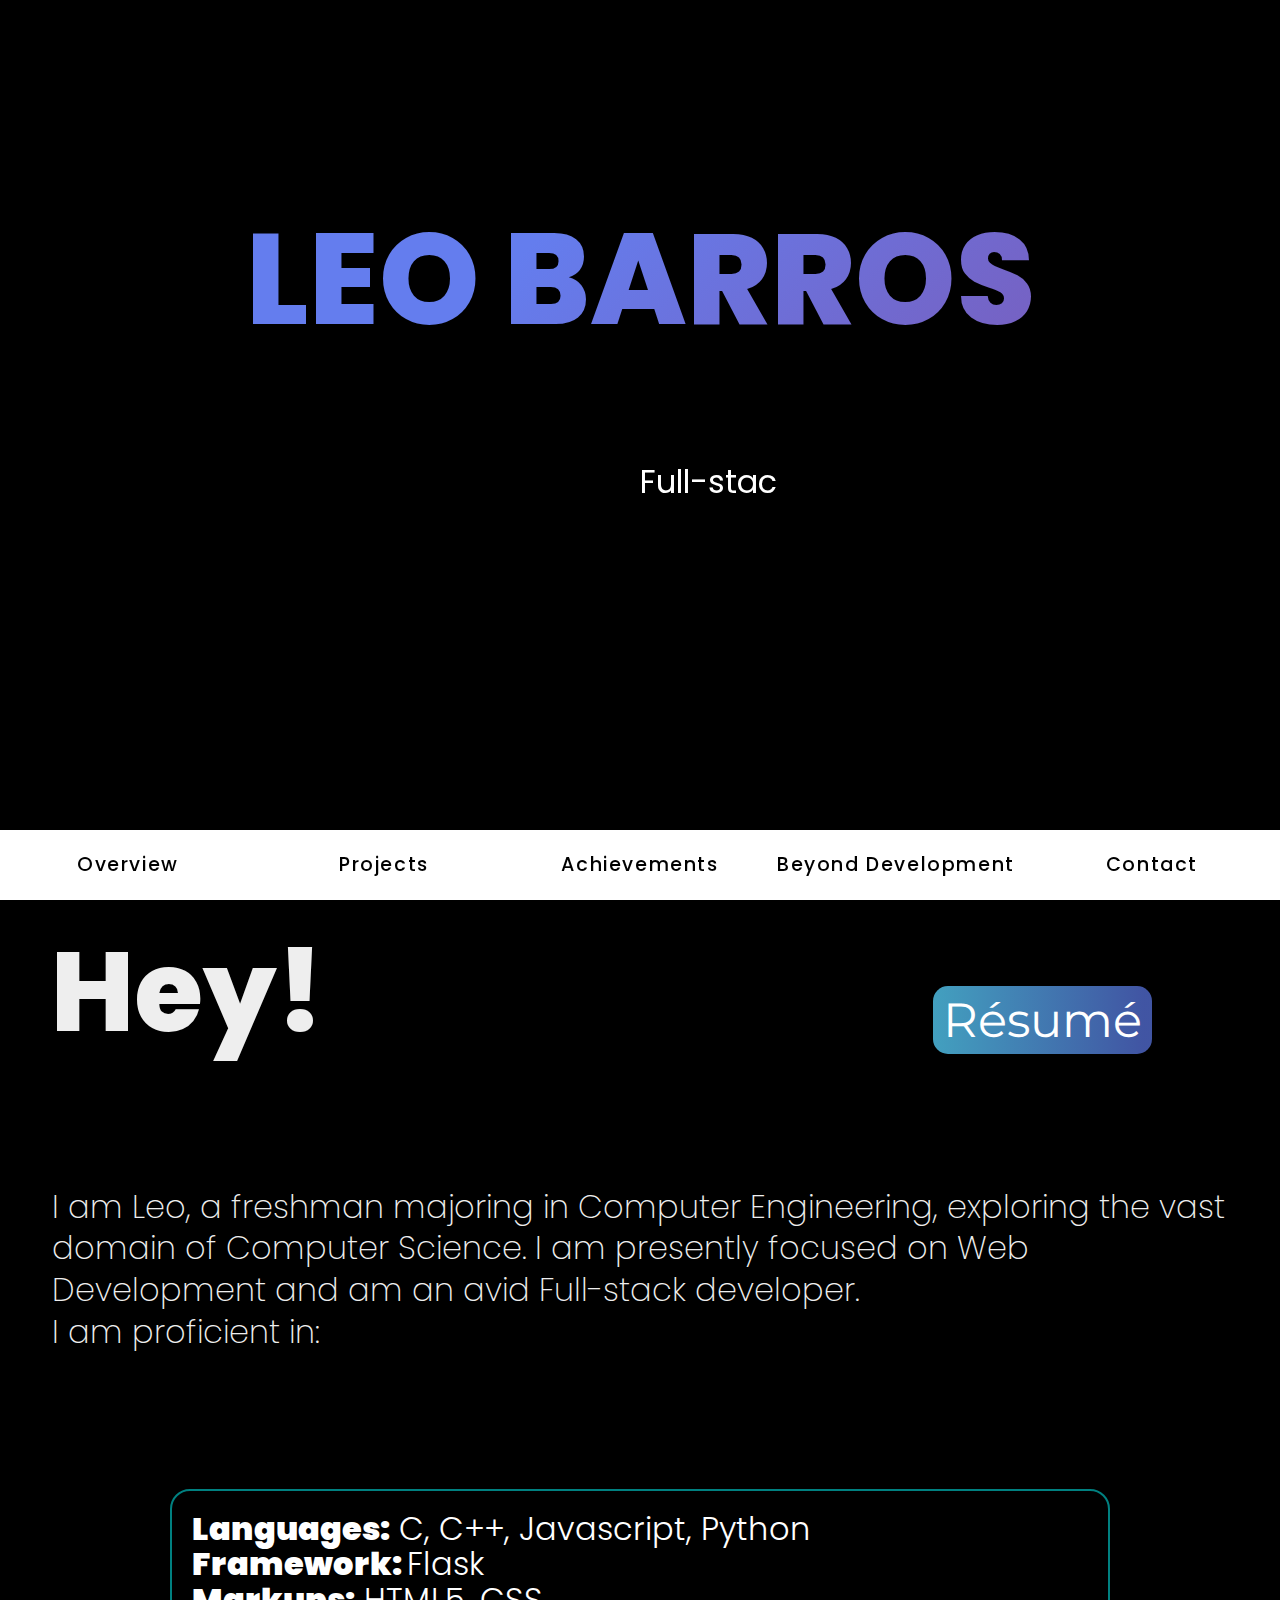
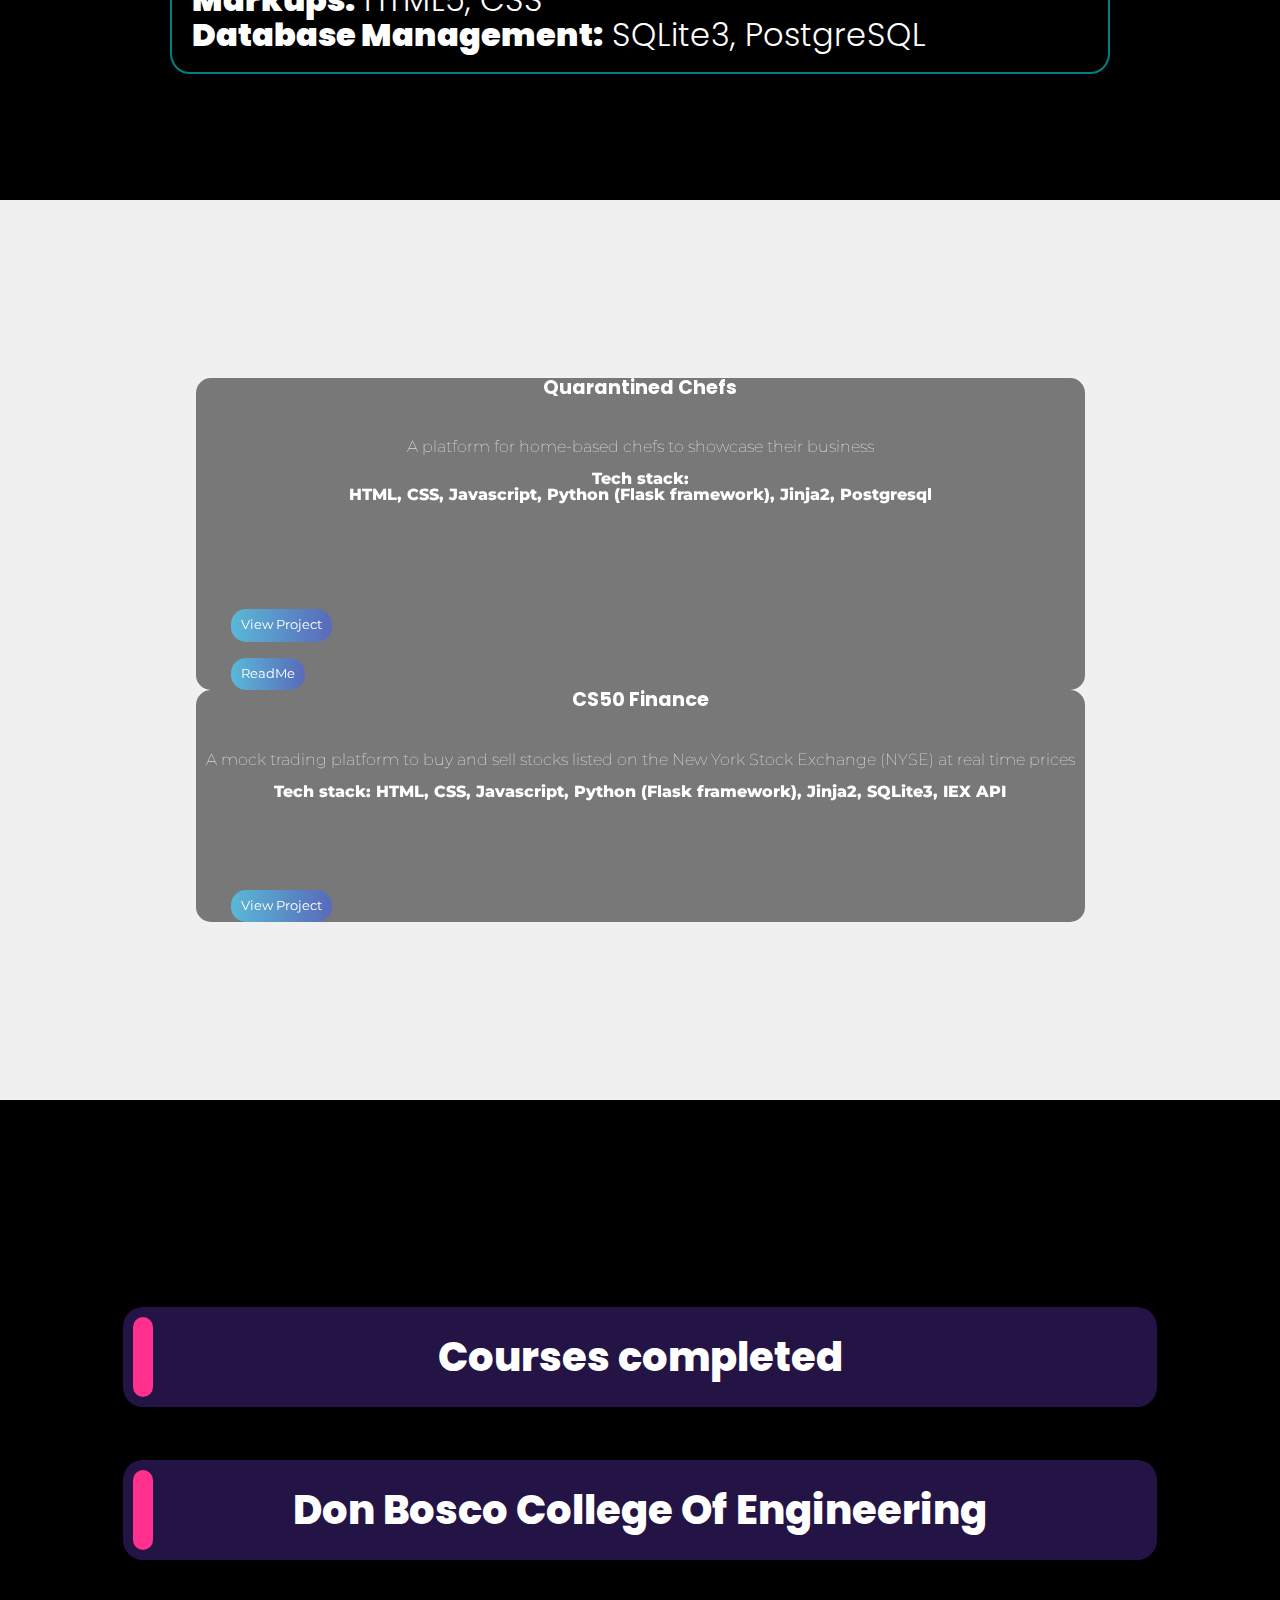
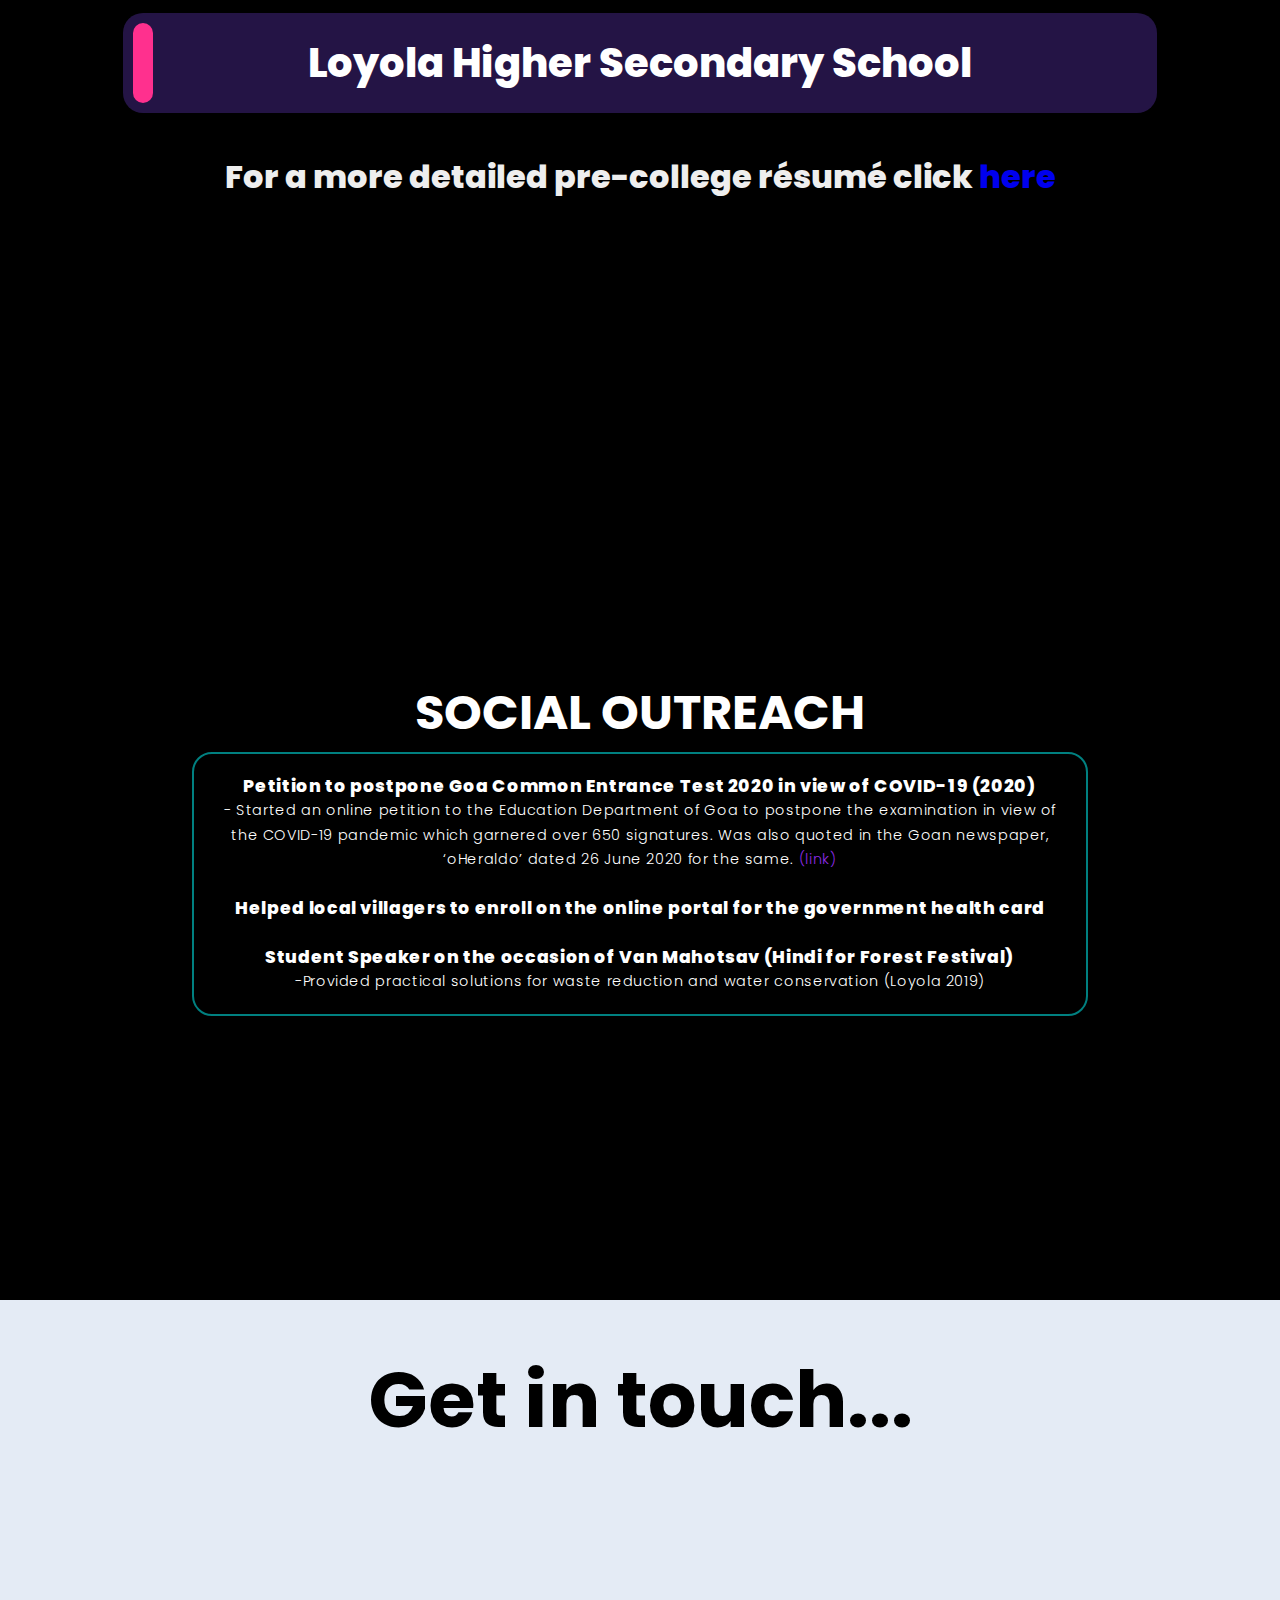
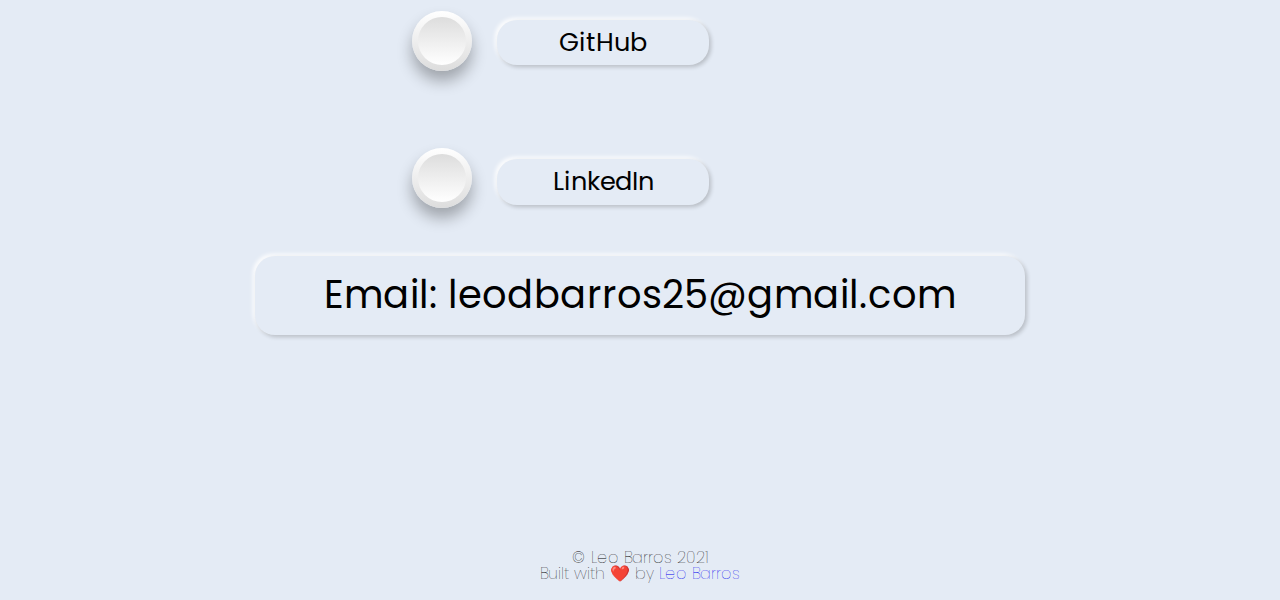
==== index.html @ 36255750 "added resume button" ====
<!DOCTYPE html>
<html lang="en">
<head>
    <meta charset="UTF-8">
    <meta name="viewport" content="width=device-width, initial-scale=1.0">
    <!-- Global site tag (gtag.js) - Google Analytics -->
    <script async src="https://www.googletagmanager.com/gtag/js?id=G-TZCJLKTMBP"></script>
    <script>
      window.dataLayer = window.dataLayer || [];
      function gtag(){dataLayer.push(arguments);}
      gtag('js', new Date());

      gtag('config', 'G-TZCJLKTMBP');
    </script>
    <link rel="stylesheet" href="https://cdnjs.cloudflare.com/ajax/libs/font-awesome/5.15.3/css/all.min.css" integrity="sha512-iBBXm8fW90+nuLcSKlbmrPcLa0OT92xO1BIsZ+ywDWZCvqsWgccV3gFoRBv0z+8dLJgyAHIhR35VZc2oM/gI1w==" crossorigin="anonymous">
    <script src="https://ajax.googleapis.com/ajax/libs/jquery/3.5.1/jquery.min.js"></script>
    <link rel="preconnect" href="https://fonts.gstatic.com">
    <link rel="stylesheet" href="style.css">
    <link rel="stylesheet" href="projects.css">
    <title>Home</title>
</head>
<body>
    <section class="et-hero-tabs s0">
        <div class="name-title">Leo Barros</div>
        <br><br>
        <h3><div class="word"></div></h3>
        <div class="et-hero-tabs-container">
          <a class="et-hero-tab" href="#tab-summary">Overview</a>
          <a class="et-hero-tab" href="#tab-projects">Projects</a>
          <a class="et-hero-tab" href="#tab-ach">Achievements</a>
          <a class="et-hero-tab" href="#tab-bd">Beyond Development</a>
          <a class="et-hero-tab" href="#tab-contact">Contact</a>
          <span class="et-hero-tab-slider"></span>
        </div>
      </section>
      
      <!-- Main -->
      <main class="et-main">
        <section class="et-slide s1" id="tab-summary">
          <div class="hey text-white">Hey!</div>
          <span><a href="https://drive.google.com/file/d/1uT3VMvU9pqtzR0Am8deNss71IKqfjar5/view?usp=sharing"><div class="resume-button">Résumé</div></a></span>
          <div class=" text-white intro"> I am Leo, a freshman majoring in Computer Engineering, exploring the vast domain of Computer
            Science. I am presently focused on Web Development and am an avid Full-stack developer.
            <br>I am proficient in:<br>
          </div>
          <div class="tech-stackm"><span style="font-weight: 900;">Languages:</span> C, C++, Javascript, Python<br><span style="font-weight: 900;">Framework: </span> Flask<br><span style="font-weight: 900;">Markups:</span> HTML5, CSS<br><span style="font-weight: 900;">Database Management:</span> SQLite3, PostgreSQL<br></div>
        
        </section>
        <section class="et-slide s2" id="tab-projects">
          <div class="popular-articles">
            <div class="mini-card-grid" style="align-content: center; justify-content: center;">
               <article class="mini-card module module-article article" id="mini-post-278746">
                 <div class="project qc">
                  <header class="mini-article-card-header">
                     <div class="mini-article-card-title">
                        <h2 class="">
                           <div class="article-card-header read-article">
                             <div class="project-title">Quarantined Chefs</div><br><br>
                           </div>
                        </h2>
                     </div>
                     <div class="project-text">
                      A platform for home-based chefs to showcase their business<br><br>
                      <div class="tech-stack"><div style="font-weight: 800;">Tech stack:</div> HTML, CSS, Javascript, Python (Flask framework), Jinja2, Postgresql</div>
                      </div>
                      <br><br><br><br><br><br>
                      <a href="https://quarantinedchefs.herokuapp.com/">
                      <div class="project-button">View Project</div>
                      </a>
                      <br>
                     <a href="https://github.com/leo-barros/Quarantined-Chefs/blob/main/README.md">
                      <div class="project-button">ReadMe</div>
                      </a>
                  </header>
                  </div>
               </article>
               <article class="mini-card module module-article article" id="mini-post-278746">
                <div class="project cs50f">
                 <header class="mini-article-card-header">
                    <div class="mini-article-card-title">
                       <h2 class="">
                          <div class="article-card-header read-article">
                            <div class="project-title">CS50 Finance</div><br><br>
                          </div>
                       </h2>
                    </div>
                    <div class="project-text">
                     A mock trading platform to buy and sell stocks listed on the New York Stock Exchange (NYSE) at real time prices <br><br>
                     <div class="tech-stack">Tech stack: HTML, CSS, Javascript, Python (Flask framework), Jinja2, SQLite3, IEX API</div>
                     </div>
                     <br><br><br><br><br>
                     <a href="https://github.com/leo-barros/CS50-Finance">
                     <div class="project-button">View Project</div>
                     </a>
                 </header>
                 </div>
              </article>
              </div>
         </div>
         
          <!--
            <div class="project-container">
            <div class="project"><div class="project-title">Quarantined Chefs</div><br><br><br>
            <div class="project-text">
            A platform for home-based chefs to showcase their business<br><br>
            <div class="tech-stack">Tech stack: HTML, CSS, Javascript, Python (Flask framework), Jinja2, Postgresql</div>
            </div>
            <br><br><br>
            <a href="https://quarantinedchefs.herokuapp.com/">
            <div class="project-button">View Project</div>
            </a>
            </div>
          </div>
          -->
            
        </section>
        <section class="et-slide s3" id="tab-ach">
          <div id="background-img"></div>
    <div id="container">
      <div id="list-1" class="list">
        <div class="icon"></div>
        <div class="title">Courses completed</div><ul type="disc">
          <li>CS50x 2020 by Harvard University</li>
          <li>Masterclass by Neil deGrasse Tyson on 'Scientific thinking and communication' </li>
          <li>Training Program on Internet of Things and Robotics organized by Bolt IoT (2016) </li>
          <li>Workshop on ‘Android App and Game development for School Students’ by Inventrom Robotics (2015)</li>
          <li>Workshop on Robotics for Young Engineers conducted by Inventrom Robotics (2013)</li>
        </ul>
      </div>
      <br><br><br>
      <div id="list-1" class="list">
        <div class="icon"></div>
        <div class="title">Don Bosco College Of Engineering</div><ul type="disc">
          <li>Elected chairperson of First Year SEEDS Council</li>
          <li>Project (Quarantined Chefs) selected as finalist for Idea Competition</li>
        </ul>
      </div>
      <br><br><br>
      <div id="list-1" class="list">
        <div class="icon"></div>
        <div class="title">Loyola Higher Secondary School</div><ul>
         <li> First place in INSPIRUS 2019, a tech competition organized by Department of Computer Engineering,
         Don Bosco College of Engineering, Goa</li>
         <li>First place for an informative presentation on occassion of Van Mahotsav (Forest Festival) 2019</li>
          <li>First place in the debate competition at Octavia 2018 , an all-Goa inter higher-secondary event</li>
          <li>Second place in the School Band competition at Octavia 2018 (drummer)</li>
            <li>First place at INSPIRIT 2018, a State level Junior Management Event</li>
        </ul>
      </div>
      <br><br><br>
    <div class="text-white">For a more detailed pre-college résumé click <a href="https://drive.google.com/file/d/1jhX1eWK6g7_xDMEvj0a0IuNKgXtA-gV7/view?usp=sharing">here</a></div>
    </div>
        </section>
        <section class="et-slide" id="tab-bd">
          <!--
          <h1 class="h1" style="position:absolute; top: 1px;">INTERESTS</h1>
          <span class="text-white" style="position:relative; top: 2%; font-size: 2.5em; font-weight: 900; z-index: 2;"><marquee scrollamount="20" scrolldelay="1">Quantum physics &#8226; Quantum Computing &#8226; Applications of Machine Learning &#8226; Rocket Science &#8226; Space robotics </marquee></span>
          <br><br>
          -->
          <h1 class="h1">SOCIAL OUTREACH</h1>
          <div class="outreach">
            <h2 class="h2">Petition to postpone Goa Common Entrance Test 2020 in view of COVID-19 (2020)</h2>
          - Started an online petition to the Education Department of Goa to postpone the examination in view
            of the COVID-19 pandemic which garnered over 650 signatures. Was also quoted in the Goan
            newspaper, ‘oHeraldo’ dated 26 June 2020 for the same. <a href="https://www.heraldgoa.in/Goa/Postpone-GCET-candidates-appeal-to-DTE/162288" style="color:blueviolet">(link)</a>
            <br><br><h2 class="h2">Helped local villagers to enroll on the online portal for the government health card</h2>
            <br><h2 class="h2">Student Speaker on the occasion of Van Mahotsav (Hindi for Forest Festival)</h2>
            -Provided practical solutions for waste reduction and water conservation (Loyola 2019)
             </pre></div>
        </section>
        <section class="et-slide s4" id="tab-contact">
          <div class="h1 getintouch">Get in touch...</div>
          <!--
          <div class="contact-card git">
            <div class="text-black social-profiles"> 
              GitHub
            </div>
            </div>
            -->
          <div class="social">
            <div class="git">
              <div class="text-black social-profiles"> 
               GitHub
              </div>
            </div>
            <a href="https://github.com/leo-barros"><i class="fab fa-github" aria-hidden="true"></i></a>
            <div class="lnkd">
              <div class="text-black social-profiles"> 
               LinkedIn
              </div>
            </div>
            <a href="https://www.linkedin.com/in/leodbarros/"><i class="fab fa-linkedin" aria-hidden="true"></i></a><br>
            </div>
         <br><br>
        <div class="contact-card">
         <div class="text-black email"> 
          Email: leodbarros25@gmail.com
         </div>
         </div>
        <footer style="align-items:center; position:absolute; bottom:2%;"><div class="text-black" style=" font-size: 1em;font-weight: 100;">&#169; Leo Barros 2021 <br> Built with ❤️ by <a href="https://www.linkedin.com/in/leodbarros/">Leo Barros</a></div> </footer>
        </section>
       
      </main>

</body>

<script>
  var words = ['Full-stack web developer','Tech enthusiast', 'Elocutionist', 'Photographer','Drummer'],
    part,
    i = 0,
    offset = 0,
    len = words.length,
    forwards = true,
    skip_count = 0,
    skip_delay = 5,
    speed = 100;
var wordflick = function () {
  setInterval(function () {
    if (forwards) {
      if (offset >= words[i].length) {
        ++skip_count;
        if (skip_count == skip_delay) {
          forwards = false;
          skip_count = 0;
        }
      }
    }
    else {
      if (offset == 0) {
        forwards = true;
        i++;
        offset = 0;
        if (i >= len) {
          i = 0;
        }
      }
    }
    part = words[i].substr(0, offset);
    if (skip_count == 0) {
      if (forwards) {
        offset++;
      }
      else {
        offset--;
      }
    }
    $('.word').text(part);
  },speed);
};

$(document).ready(function () {
  wordflick();
});
</script>
<script>
  $(document).ready(function(){
  $('.list').click(function(){
    $(this).find('ul').toggleClass('open');
  });
});
</script>
<script>
    class StickyNavigation {

constructor() {
    this.currentId = null;
    this.currentTab = null;
    this.tabContainerHeight = 70;
    let self = this;
    $('.et-hero-tab').click(function() { 
        self.onTabClick(event, $(this)); 
    });
    $(window).scroll(() => { this.onScroll(); });
    $(window).resize(() => { this.onResize(); });
}

onTabClick(event, element) {
    event.preventDefault();
    let scrollTop = $(element.attr('href')).offset().top - this.tabContainerHeight + 1;
    $('html, body').animate({ scrollTop: scrollTop }, 600);
}

onScroll() {
    this.checkTabContainerPosition();
this.findCurrentTabSelector();
}

onResize() {
    if(this.currentId) {
        this.setSliderCss();
    }
}

checkTabContainerPosition() {
    let offset = $('.et-hero-tabs').offset().top + $('.et-hero-tabs').height() - this.tabContainerHeight;
    if($(window).scrollTop() > offset) {
        $('.et-hero-tabs-container').addClass('et-hero-tabs-container--top');
    } 
    else {
        $('.et-hero-tabs-container').removeClass('et-hero-tabs-container--top');
    }
}

findCurrentTabSelector(element) {
    let newCurrentId;
    let newCurrentTab;
    let self = this;
    $('.et-hero-tab').each(function() {
        let id = $(this).attr('href');
        let offsetTop = $(id).offset().top - self.tabContainerHeight;
        let offsetBottom = $(id).offset().top + $(id).height() - self.tabContainerHeight;
        if($(window).scrollTop() > offsetTop && $(window).scrollTop() < offsetBottom) {
            newCurrentId = id;
            newCurrentTab = $(this);
        }
    });
    if(this.currentId != newCurrentId || this.currentId === null) {
        this.currentId = newCurrentId;
        this.currentTab = newCurrentTab;
        this.setSliderCss();
    }
}

setSliderCss() {
    let width = 0;
    let left = 0;
    if(this.currentTab) {
        width = this.currentTab.css('width');
        left = this.currentTab.offset().left;
    }
    $('.et-hero-tab-slider').css('width', width);
    $('.et-hero-tab-slider').css('left', left);
}

}

new StickyNavigation();

</script>
</html>
---- style.css ----
@import url('https://fonts.googleapis.com/css2?family=Abel&display=swap');
@import url('https://fonts.googleapis.com/css?family=Montserrat:300,700&display=swap');
@import url('https://fonts.googleapis.com/css2?family=Poppins:wght@300&display=swap');
html, body, div, span, applet, object, iframe,
h1, h2, h3, h4, h5, h6, p, blockquote, pre,
a, abbr, acronym, address, big, cite, code,
del, dfn, em, img, ins, kbd, q, s, samp,
small, strike, strong, sub, sup, tt, var,
b, u, i, center,
dl, dt, dd, ol, ul, li,
fieldset, form, label, legend,
table, caption, tbody, tfoot, thead, tr, th, td,
article, aside, canvas, details, embed, 
figure, figcaption, footer, header, hgroup, 
menu, nav, output, ruby, section, summary,
time, mark, audio, video {
	margin: 0;
	padding: 0;
	border: 0;
	font-size: 100%;
	font: inherit;
	vertical-align: baseline;
}
/* HTML5 display-role reset for older browsers */
article, aside, details, figcaption, figure, 
footer, header, hgroup, menu, nav, section {
	display: block;
}
body {
	line-height: 1;
}
blockquote, q {
	quotes: none;
}
blockquote:before, blockquote:after,
q:before, q:after {
	content: '';
	content: none;
}
table {
	border-collapse: collapse;
	border-spacing: 0;
}

body {
    
    font-family: 'Poppins', sans-serif;
  }
  
  a {
    text-decoration: none;
  }
  
  .et-hero-tabs,
  .et-slide {
    display: flex;
    flex-direction: column;
    justify-content: center;
    align-items: center;
    height: 100vh;
    position: relative;
    background: black;
    text-align: center;
    padding: 0 2em;
  }
  /*
  .et-hero-tabs h1,
  .et-slide h1 {
      color: white;
    font-size: 2rem;
    margin: 0;
    letter-spacing: 1rem;
  }
  */
  .et-hero-tabs h3,
  .et-slide h3 {
    font-family: 'Poppins', sans-serif;
      color: white;
    font-size: 1rem;
    opacity: 1;
  }
  
  .et-hero-tabs-container {
    display: flex;
    flex-direction: row;
    position: absolute;
    bottom: 0;
    width: 100%;
    height: 70px;
    box-shadow: 0 0 20px rgba(0, 0, 0, 0.1);
    background: #fff;
    z-index: 10;
  }
  .et-hero-tabs-container--top {
    position: fixed;
    top: 0;
  }
  
  .et-hero-tab {
    display: flex;
    justify-content: center;
    align-items: center;
    flex: 1;
    color: #000;
    letter-spacing: 0.1rem;
    transition: all 0.5s ease;
    font-size: 1.2rem;
    font-weight: 500;
  }
  .et-hero-tab:hover {
    color: white;
    background: rgba(102, 177, 241, 0.8);
    transition: all 0.5s ease;
  }
  
  .et-hero-tab-slider {
    position: absolute;
    bottom: 0;
    width: 0;
    height: 6px;
    background: #66B1F1;
    transition: left 0.3s ease;
  }
  @keyframes slidein {
    from {
      left:-50px
    }
  
    to {
      left: 4%;
    }
  }
  .project-title
{
  font-size: 1.5vw;
  font-weight: 700;
  color:white;
}

.sec-title
{
  font-family: 'Abel', sans-serif;
  font-weight: 500;
  color: rgb(14, 13, 13);
  font-size: 100px;
}
.project-container{
  overflow: scroll;
}
.project{
  height: 100%;
  border-radius: 15px;
  
  
}
 .qc{
  background: linear-gradient( rgba(0, 0, 0, 0.5), rgba(0, 0, 0, 0.5) ), url("images/bg1.jpeg");
  z-index: 0;
  backdrop-filter: blur(100px);
  background-size: cover;
  background-blend-mode: darken;
 }
.cs50f{
  background: linear-gradient( rgba(0, 0, 0, 0.5), rgba(0, 0, 0, 0.5) ), url("images/cs50f.jpg");
  z-index: 0;
  backdrop-filter: blur(100px);
  background-size: cover;
  background-blend-mode: darken;
}

.project-text{
  padding: 10px;
  font-family: 'Montserrat', sans-serif;
  color: white;
  font-weight: 100;
  font-size: 1em;;

}
.project-button{
  position: relative;
  margin-left: 4%;
    opacity: 1;
  font-family: 'Montserrat';
  font-weight: 400;
  font-size: 0.8em;
  border-radius: 15px;
  background: linear-gradient(to right, rgba(83, 200, 239, 0.8) 0%, rgba(81, 106, 204, 0.8) 96%);
  border-width: 2px;
  color:white;
  width: fit-content;
  padding:10px; 
  
}

.s2{
    background-color: rgb(240, 240, 240);

}
.name-title{
    /*text-shadow: 0px 2px 7px #000000;*/
    position: relative;
    bottom: 30%;
    font-family: 'Montserrat', sans-serif;
    font-size: 7em;
    color: #ffffff;
  }
.text-black{
    font-family: 'Poppins', sans-serif;
        color: black;
        font-size: 2em;
}
.text-white{
  font-family: 'Poppins', sans-serif;
  font-weight: 800;
      color: rgb(238, 238, 238);
      font-size: 2em;
}
.glass{
        display: flex;
        justify-content: center;
        align-items: center;
        height: 300px;
        width: 500px;
        margin: 0px auto;
        background-color: rgba(255, 255, 255, 0.2);
        backdrop-filter: blur(5px);
        border-radius: 1rem;
}
.s1{
    
    background-color: #000000;
}
.tech-stack{
  font-weight: 800;
}
.resume-button{
    position: absolute;
    top:9.5%;
    right: 10%;
    font-family: 'Montserrat';
    font-weight: 400;
    font-size: 3em;
    border-radius: 15px;
    background: linear-gradient(to right, rgba(83, 200, 239, 0.8) 0%, rgba(81, 106, 204, 0.8) 96%);
    border-width: 2px;
    color:white;
    width: fit-content;
    padding:10px; 
}

.name-title {
  font-family: 'Poppins', sans-serif;
  font-weight: 800;
  position: fixed;
  top: 24%;
  text-transform: uppercase;
  background-image: linear-gradient(315deg, #7f53ac 0%, #647dee 74%);
  -webkit-background-clip: text;
  -webkit-text-fill-color: transparent;
  font-size: 10vw;
  font-family: "Poppins", sans-serif;
}
/*collapsible*/
#background-img {
  width: 100%;
  height: 100%;
  background: url('https://tookapic.imgix.net/photos/2015/250/f/1/f1e2f2191955dfbcf9c1c091a5d1dfc4.jpg?w=770&q=90&s=406b5f8b6095101855bf87e8fabb35f2') no-repeat;
  background-size:cover;
  z-index: -1;
  opacity: 1;
  position: fixed;
  left: 0;
  top: 0;
}

#container { 
  width: 85%;
  padding: 40px;
  margin: auto;
  color: #fff;
  overflow:auto;
}

.title {
  font-family: 'Poppins', sans-serif;
  font-weight: 800;
  font-size: 2.5em;
  position: relative;
  top:10px
}

.list {
  width: 100%;
  background: #241445;
  padding: 20px;
  box-sizing: border-box;
  position: relative;
  font-size: 1em;
  font-weight: lighter;
  cursor: pointer;
  border-radius: 20px;
}

ul {
  transition: all ease 1s;
  max-height: 0px;
  overflow: hidden;
}

ul.open {
  max-height: 600px;
}

ul li:first-child {
  margin-top: 15px;
}

.list:not(:first-child) {
  margin-top: 5px;
}

.list li {
  padding: 10px;
}

.icon {
  position: absolute;
  width: 20px;
  left: 10px;
  top: 10px;
  bottom: 10px;
  background: #ff308e;
  border-radius: 25px;
}

ul {
  padding: 10px;
  
}
.outreach{
  letter-spacing: 0.05vw;
  line-height: 1.7em;
  border-radius: 20px;
  font-family: 'Poppins', sans-serif;
  color: white;
  border: 2px solid teal;
  padding: 20px;
  width: 70%;
  font-weight: 300;
  font-size: 0.9em;
  animation-duration: 2s;
  animation-name: slidein;
}
.h2{
  font-family: 'Poppins', sans-serif;
  letter-spacing: 0.05vw;
  font-weight: 800;
  font-size: 1.2em;
}
.h1{
  color: white;
  font: 700 48px/1.2 "Poppins", sans-serif;
	margin-bottom: 10px;
}
.intro{
  position: relative;
  bottom: 9%;
  text-align: start;
  font-weight: 200;
  padding: 20px;
  border: 2px;
  line-height: 1.3em;
  border-radius: 20px;
}
.hey{
  font-size: 7em; 
  font-weight: 800; 
  position: absolute; 
  top:4%; 
  left: 4%;
  animation-duration: 2s;
  animation-name: slidein;
}


.word{
  font-size: 2em; 
  justify-content: center; 
  align-content: center;
  position: fixed;
}
.tech-stackm{
  color:white;
  line-height: 1.1em;
  text-align: left;
  position: absolute;
  bottom: 14%;
  border-radius: 20px;
  border: 2px solid teal;
  padding: 20px;
  width: 70%;
  font-weight: 300;
  font-size: 2em;
}
.s4{
  background: #E4EBF5;

}
.contact-card{
  border-radius: 20px;
  width: 60%;
  padding: 20px;
  box-shadow: 2px 2px 4px 0 rgb(0 0 0 / 20%), -2px -2px 4px 0 rgb(255 255 255 / 97%);
}
.getintouch{
  font-size: 6vw;
  color: black;
  font-weight: 1200;
  justify-content: left;
  text-align: left;
  position: absolute;
  top:6%
}
.social{
  position: relative;
  right: 10%;

}
.social a{

position: relative;
width:60px;
height:60px;
display:block;
text-align:center;
border-radius: 50%;
padding: 6px;
box-sizing: border-box;
text-decoration:none;
box-shadow: 0 10px 15px rgba(0,0,0,0.3);
background: linear-gradient(0deg, #ddd, #fff);
transition: .5s;
}
.social a:hover {
  box-shadow: 0 2px 5px rgba(0,0,0,0.3);
  text-decoration:none;
}
.social a .fab {
  width: 100%;
  height:100%;
  display:block;
  background: linear-gradient(0deg, #fff, #ddd);
  border-radius: 50%;
  line-height: calc(60px - 12px);
  font-size:24px;
  color: #262626;
  transition: .5s;
}

.social:nth-child(1) a:hover .fab {
  color: #69036d;
}

.social :nth-child(2) a:hover .fab {
  color: #016897;
}

.social :nth-child(3) a:hover .fab {
  color:rgb(207, 56, 114)
}
.email{
  font-size: 3vw;
  width: auto;
}
.social-profiles{
  font-size: 2vw;
  border-radius: 20px;
  padding: 10px;
  box-shadow: 2px 2px 4px 0 rgb(0 0 0 / 20%), -2px -2px 4px 0 rgb(255 255 255 / 97%);
  width: 15vw;
}
.git{
  position: relative;
  left: 40%;
  top:21%;

}
.lnkd{
  position: relative;
  left: 40%;
  top:28%;
  display:inline;
  padding: 10px;
  width: fit-content;
}
/*Start of cards
* {
  box-sizing: border-box;
}
.mini-card-grid {
  padding: 3rem;
  display: flex;
}
.mini-card {
  position: relative;
  min-width: 300px;
  min-height: 350px;
  background: #17141d;
  box-shadow: -1rem 0 3rem #000;
  border-radius: 16px;
  transition: .2s;
}
.mini-card:not(:first-child) {
  margin-left: -130px;
}
.mini-card:hover {
  transform: translate(0,-1rem);
}
.mini-card:hover ~ .mini-card {
  transform: translateX(130px);
}
*/
 
  @media (max-width: 960px){
  
    body{
      
      width: 100%;
    }
    .et-hero-tabs h1,
    .et-slide h1 {
        font-size: 3rem;
      }
      .et-hero-tabs h3,
    .et-slide h3 {
        font-size: 0.7rem;
      }
    
      .et-hero-tab {
        font-size: 0.3rem;
       
      }
    .title{
      font-size: 1em;
    }
    .mini-card{
      height: 100%;
      width: 100%;
    }
    #container { 
      padding: 0;
      width: 100%;
      color: #fff;
    }
    .mini-card-grid{
      overflow-x: scroll;
    }
    li{
      width: 100%;
    }
    .text-white{
        font-size: 1.3rem;
    }
    .hey{
      position: absolute;
      font-size: 4rem;

    }
    .tech-stackm{
      padding: 10px;
      font-size: 1.2rem;
      width:fit-content;
      line-height: 1.2em;
      width: 90%;
    }
    .word{
      font-size: 2em; 
      
    }
    .intro{
      padding: 10px;
      font-size: 1.5rem;
    }
    .h1{
      font-size: 1rem;
    }
    .name-title{
      text-align: left;
      font-size: 6rem;
      padding: 40px;
    }
    .et-hero-tabs-container{
      max-width: 100vw;
      height: 8vh;
    }
    h3{
      padding: 0px;
      position: relative;
      top:10%
    }
    .outreach{
      width: 98%;
      overflow-y:scroll ;
    }
    .title {
      font-size: 1rem;
    }
    .project-title{
      font-size: 1rem;
    }
    .getintouch{
      font-size:12vw;
    }
    .lnkd{
      
    }
    .git{
      
    }
    .social-profiles{
      font-size: 5vw;
      width: 35vw;
    }
  
  }
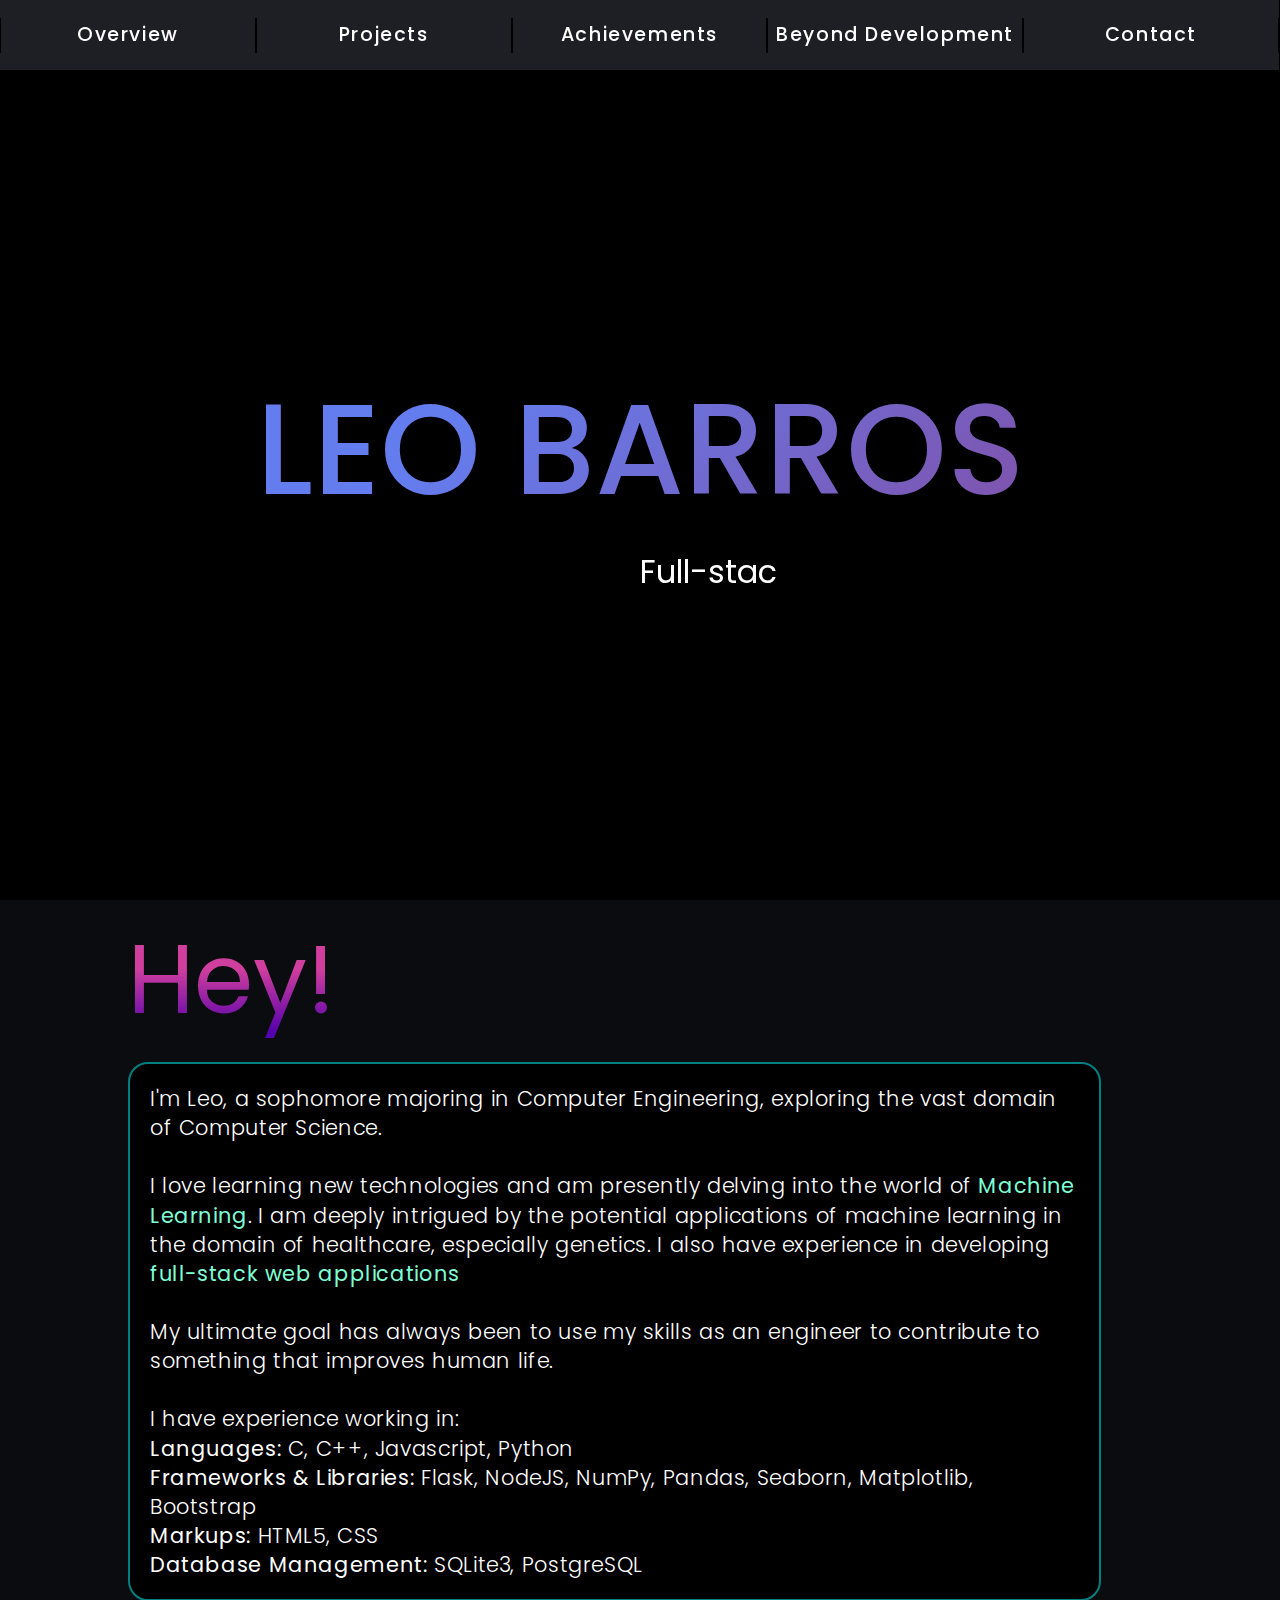
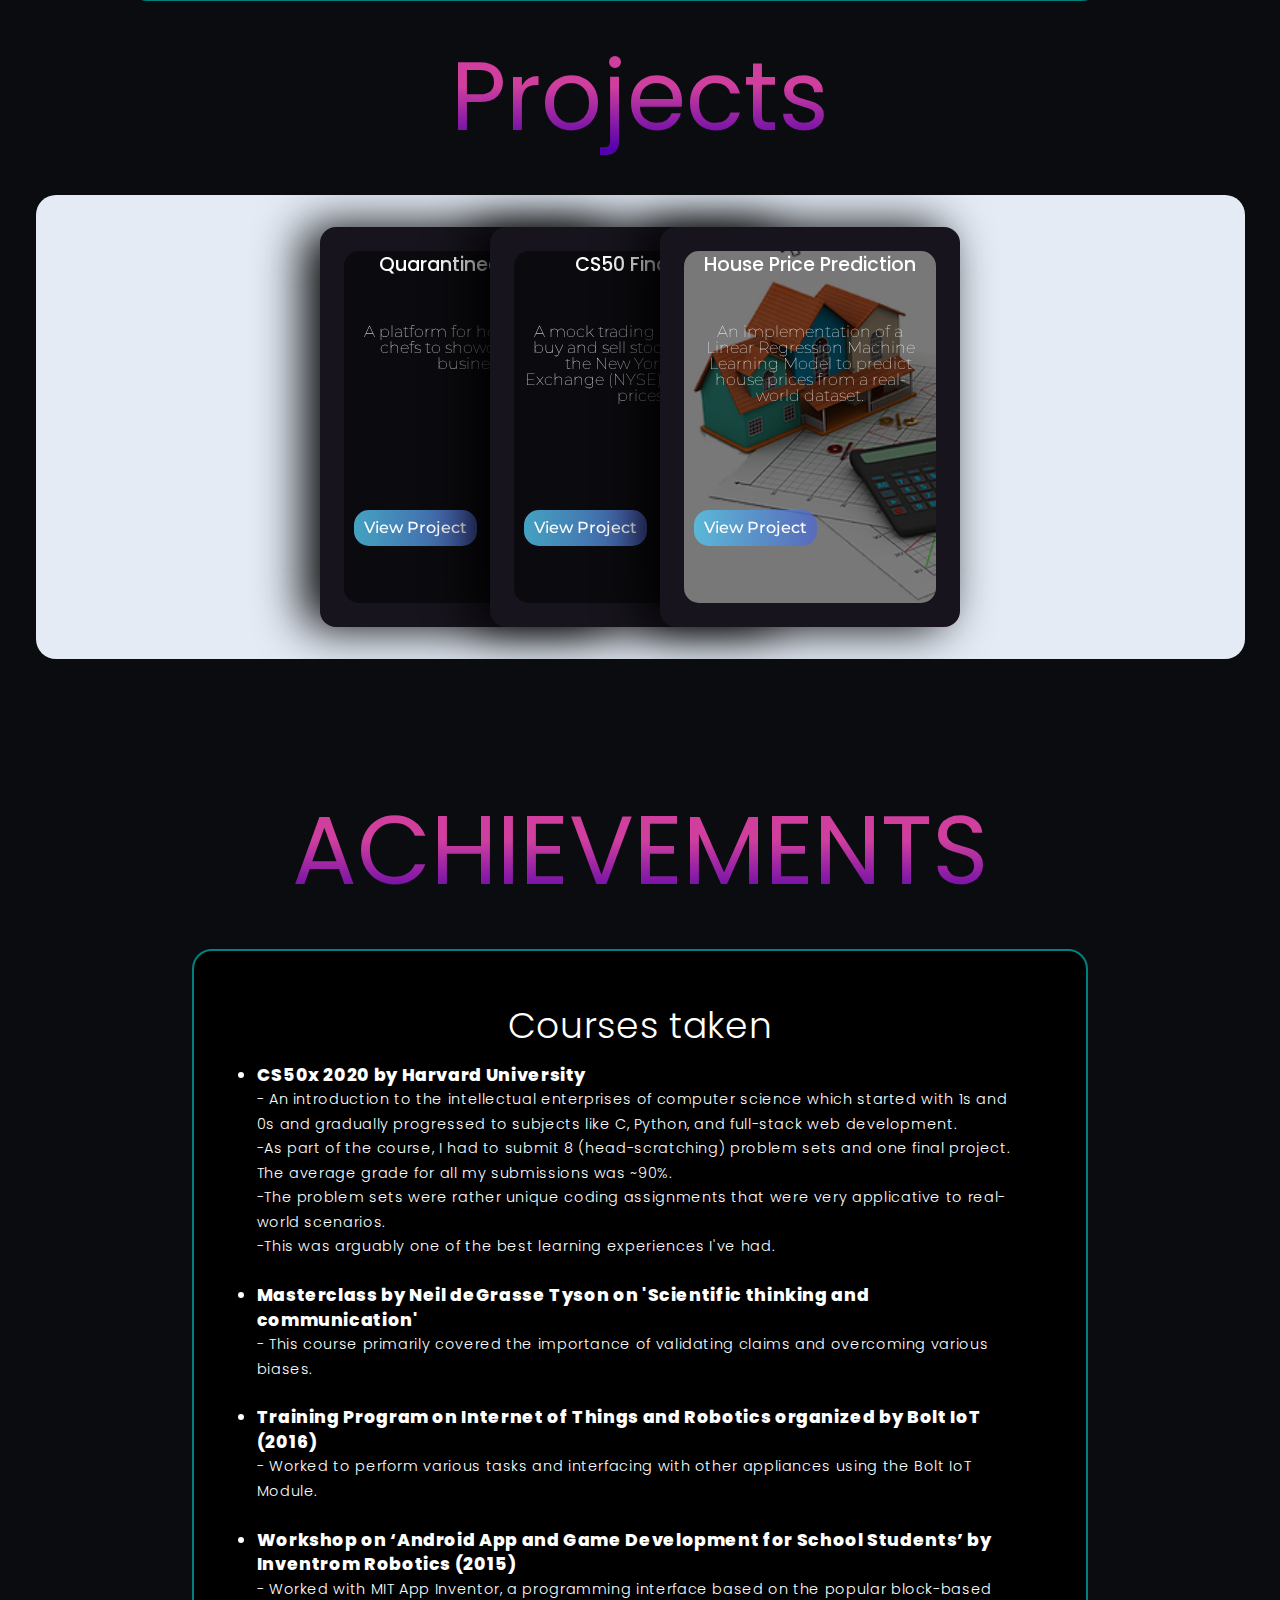
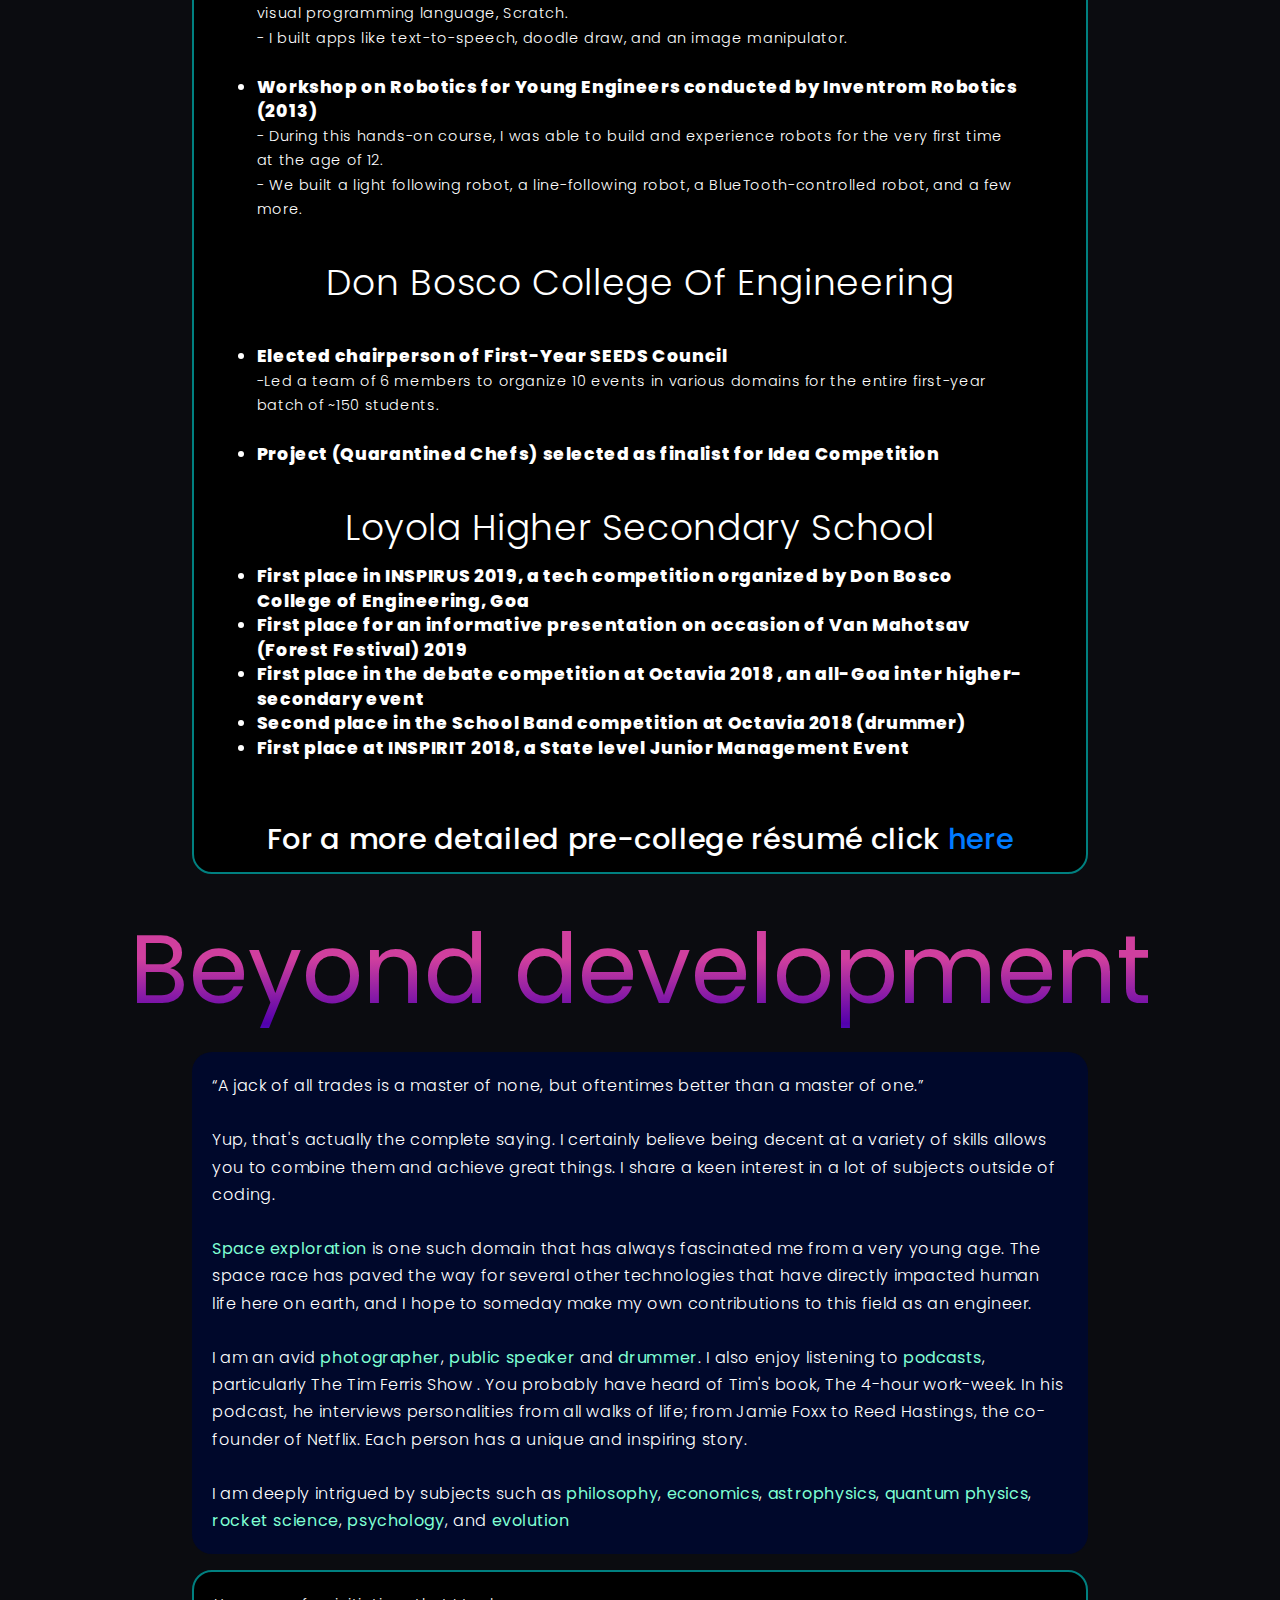
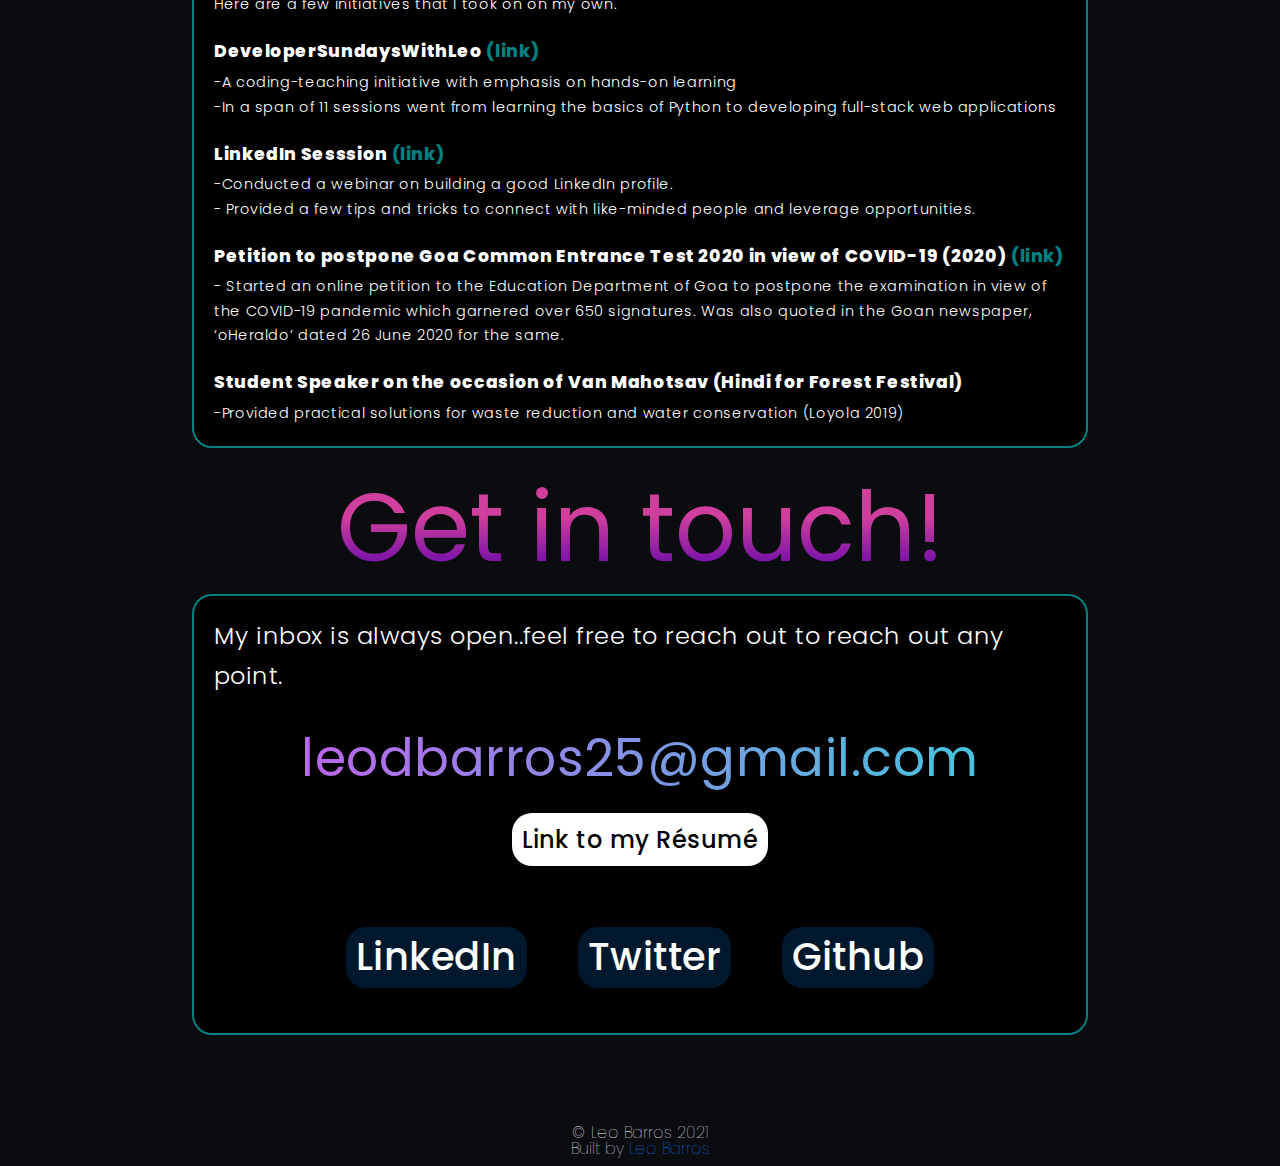
==== commit fdba0837: "Updates" ====
--- a/index.html
+++ b/index.html
@@ -13,7 +13,14 @@
       gtag('config', 'G-TZCJLKTMBP');
     </script>
     <link rel="stylesheet" href="https://cdnjs.cloudflare.com/ajax/libs/font-awesome/5.15.3/css/all.min.css" integrity="sha512-iBBXm8fW90+nuLcSKlbmrPcLa0OT92xO1BIsZ+ywDWZCvqsWgccV3gFoRBv0z+8dLJgyAHIhR35VZc2oM/gI1w==" crossorigin="anonymous">
+    <link rel="stylesheet" href="https://maxcdn.bootstrapcdn.com/bootstrap/4.0.0/css/bootstrap.min.css" integrity="sha384-Gn5384xqQ1aoWXA+058RXPxPg6fy4IWvTNh0E263XmFcJlSAwiGgFAW/dAiS6JXm" crossorigin="anonymous">
+    <script src="https://code.jquery.com/jquery-3.2.1.slim.min.js" integrity="sha384-KJ3o2DKtIkvYIK3UENzmM7KCkRr/rE9/Qpg6aAZGJwFDMVNA/GpGFF93hXpG5KkN" crossorigin="anonymous"></script>
+<script src="https://cdnjs.cloudflare.com/ajax/libs/popper.js/1.12.9/umd/popper.min.js" integrity="sha384-ApNbgh9B+Y1QKtv3Rn7W3mgPxhU9K/ScQsAP7hUibX39j7fakFPskvXusvfa0b4Q" crossorigin="anonymous"></script>
+<script src="https://maxcdn.bootstrapcdn.com/bootstrap/4.0.0/js/bootstrap.min.js" integrity="sha384-JZR6Spejh4U02d8jOt6vLEHfe/JQGiRRSQQxSfFWpi1MquVdAyjUar5+76PVCmYl" crossorigin="anonymous"></script>
+
     <script src="https://ajax.googleapis.com/ajax/libs/jquery/3.5.1/jquery.min.js"></script>
+    <script src="typing.js"></script>
+    <script src="scroll.js"></script>
     <link rel="preconnect" href="https://fonts.gstatic.com">
     <link rel="stylesheet" href="style.css">
     <link rel="stylesheet" href="projects.css">
@@ -21,33 +28,42 @@
 </head>
 <body>
     <section class="et-hero-tabs s0">
+
         <div class="name-title">Leo Barros</div>
         <br><br>
         <h3><div class="word"></div></h3>
-        <div class="et-hero-tabs-container">
-          <a class="et-hero-tab" href="#tab-summary">Overview</a>
-          <a class="et-hero-tab" href="#tab-projects">Projects</a>
-          <a class="et-hero-tab" href="#tab-ach">Achievements</a>
-          <a class="et-hero-tab" href="#tab-bd">Beyond Development</a>
-          <a class="et-hero-tab" href="#tab-contact">Contact</a>
+        <div class="et-hero-tabs-container bottom-nav">
+          <a class="et-hero-tab" href="#summary">Overview</a>
+          <a class="et-hero-tab" href="#projects">Projects</a>
+          <a class="et-hero-tab" href="#achievements">Achievements</a>
+          <a class="et-hero-tab" href="#beyond-dev">Beyond Development</a>
+          <a class="et-hero-tab" href="#contact">Contact</a>
           <span class="et-hero-tab-slider"></span>
         </div>
       </section>
       
       <!-- Main -->
       <main class="et-main">
-        <section class="et-slide s1" id="tab-summary">
-          <div class="hey text-white">Hey!</div>
-          <span><a href="https://drive.google.com/file/d/1uT3VMvU9pqtzR0Am8deNss71IKqfjar5/view?usp=sharing"><div class="resume-button">Résumé</div></a></span>
-          <div class=" text-white intro"> I am Leo, a freshman majoring in Computer Engineering, exploring the vast domain of Computer
-            Science. I am presently focused on Web Development and am an avid Full-stack developer.
-            <br>I am proficient in:<br>
-          </div>
-          <div class="tech-stackm"><span style="font-weight: 900;">Languages:</span> C, C++, Javascript, Python<br><span style="font-weight: 900;">Framework: </span> Flask<br><span style="font-weight: 900;">Markups:</span> HTML5, CSS<br><span style="font-weight: 900;">Database Management:</span> SQLite3, PostgreSQL<br></div>
-        
-        </section>
-        <section class="et-slide s2" id="tab-projects">
+        <section class="et-slide s1" id="summary">
+          <div class="intro">
+           <br><br>
+          <div class="hey text-white">Hey!</div><br>
+          
+          <div class="tech-stackm">
+             I'm Leo, a sophomore majoring in Computer Engineering, exploring the vast domain of Computer
+              Science. <br><br>
+              I love learning new technologies and am presently delving into the world of <div class="gradient-text">Machine Learning</div>.
+              I am deeply intrigued by the potential applications of machine learning in the 
+              domain of healthcare, especially genetics. I also have experience in developing <div class="gradient-text">full-stack web applications</div><br><br>My ultimate goal has always been to use my skills as an engineer to contribute to something that 
+              improves human life.
+              <br><br>I have experience working in:<br>
+            <span style="font-weight: 400;">Languages:</span> C, C++, Javascript, Python<br><span style="font-weight: 400;">Frameworks & Libraries: </span> Flask, NodeJS, NumPy, Pandas, Seaborn, Matplotlib, Bootstrap<br><span style="font-weight: 400;">Markups:</span> HTML5, CSS<br><span style="font-weight: 400;">Database Management:</span> SQLite3, PostgreSQL<br>
+        </div>
+        </section>
+        <section class="et-slide s2" id="projects"><br><br><br>
+          <div class="hey">Projects</div><br><br>
           <div class="popular-articles">
+            
             <div class="mini-card-grid" style="align-content: center; justify-content: center;">
                <article class="mini-card module module-article article" id="mini-post-278746">
                  <div class="project qc">
@@ -61,15 +77,10 @@
                      </div>
                      <div class="project-text">
                       A platform for home-based chefs to showcase their business<br><br>
-                      <div class="tech-stack"><div style="font-weight: 800;">Tech stack:</div> HTML, CSS, Javascript, Python (Flask framework), Jinja2, Postgresql</div>
                       </div>
-                      <br><br><br><br><br><br>
-                      <a href="https://quarantinedchefs.herokuapp.com/">
+                      <br><br><br><br><br><br><br>
+                      <a href="qc.html"target="_blank" rel="noopener noreferrer">
                       <div class="project-button">View Project</div>
-                      </a>
-                      <br>
-                     <a href="https://github.com/leo-barros/Quarantined-Chefs/blob/main/README.md">
-                      <div class="project-button">ReadMe</div>
                       </a>
                   </header>
                   </div>
@@ -85,256 +96,155 @@
                        </h2>
                     </div>
                     <div class="project-text">
-                     A mock trading platform to buy and sell stocks listed on the New York Stock Exchange (NYSE) at real time prices <br><br>
-                     <div class="tech-stack">Tech stack: HTML, CSS, Javascript, Python (Flask framework), Jinja2, SQLite3, IEX API</div>
+                     A mock trading platform to buy and sell stocks listed on the New York Stock Exchange (NYSE) at real-time prices <br><br>
                      </div>
                      <br><br><br><br><br>
-                     <a href="https://github.com/leo-barros/CS50-Finance">
+                     <a href="CS50 Finance.html" target="_blank" rel="noopener noreferrer">
                      <div class="project-button">View Project</div>
                      </a>
                  </header>
                  </div>
               </article>
+              <article class="mini-card module module-article article" id="mini-post-278746">
+               
+                <div class="project housepr">
+                 <header class="mini-article-card-header">
+                    <div class="mini-article-card-title">
+                       <h2 class="">
+                          <div class="article-card-header read-article">
+                            <div class="project-title">House Price Prediction</div><br><br>
+                          </div>
+                       </h2>
+                    </div>
+                    <div class="project-text">
+                      An implementation of a Linear Regression Machine Learning Model to predict house prices from a real-world dataset.<br><br>
+                     </div>
+                     <br><br><br><br><br>
+                     <a href="housepricing.html" target="_blank" rel="noopener noreferrer">
+                     <div class="project-button">View Project</div>
+                     </a>
+                 </header>
+                 </div>
+              </article>
+              
               </div>
          </div>
-         
-          <!--
-            <div class="project-container">
-            <div class="project"><div class="project-title">Quarantined Chefs</div><br><br><br>
-            <div class="project-text">
-            A platform for home-based chefs to showcase their business<br><br>
-            <div class="tech-stack">Tech stack: HTML, CSS, Javascript, Python (Flask framework), Jinja2, Postgresql</div>
-            </div>
-            <br><br><br>
-            <a href="https://quarantinedchefs.herokuapp.com/">
-            <div class="project-button">View Project</div>
-            </a>
-            </div>
-          </div>
-          -->
-            
-        </section>
-        <section class="et-slide s3" id="tab-ach">
-          <div id="background-img"></div>
-    <div id="container">
-      <div id="list-1" class="list">
-        <div class="icon"></div>
-        <div class="title">Courses completed</div><ul type="disc">
+        </section>
+        <section class="et-slide s3" id="achievements">
+          <br>
+          <div class="hey">ACHIEVEMENTS</div><br><br>
+          <div class="outreach">
+    <ul type="disc">
+      <div class="title">Courses taken</div><br>
           <li>CS50x 2020 by Harvard University</li>
-          <li>Masterclass by Neil deGrasse Tyson on 'Scientific thinking and communication' </li>
-          <li>Training Program on Internet of Things and Robotics organized by Bolt IoT (2016) </li>
-          <li>Workshop on ‘Android App and Game development for School Students’ by Inventrom Robotics (2015)</li>
-          <li>Workshop on Robotics for Young Engineers conducted by Inventrom Robotics (2013)</li>
-        </ul>
-      </div>
-      <br><br><br>
-      <div id="list-1" class="list">
-        <div class="icon"></div>
-        <div class="title">Don Bosco College Of Engineering</div><ul type="disc">
-          <li>Elected chairperson of First Year SEEDS Council</li>
-          <li>Project (Quarantined Chefs) selected as finalist for Idea Competition</li>
-        </ul>
-      </div>
-      <br><br><br>
-      <div id="list-1" class="list">
-        <div class="icon"></div>
-        <div class="title">Loyola Higher Secondary School</div><ul>
-         <li> First place in INSPIRUS 2019, a tech competition organized by Department of Computer Engineering,
-         Don Bosco College of Engineering, Goa</li>
-         <li>First place for an informative presentation on occassion of Van Mahotsav (Forest Festival) 2019</li>
+          - An introduction to the intellectual enterprises of computer science which started with 1s and 0s and gradually progressed to subjects like C, Python, and full-stack web development.<br>
+          -As part of the course, I had to submit 8 (head-scratching) problem sets and one final project. The average grade for all my submissions was ~90%.<br>
+            -The problem sets were rather unique coding assignments that were very applicative to real-world scenarios. <br>
+          -This was arguably one of the best learning experiences I've had.<br>
+          <br><li>Masterclass by Neil deGrasse Tyson on 'Scientific thinking and communication' </li>
+          - This course primarily covered the importance of validating claims and overcoming various biases.<br>
+          <br><li>Training Program on Internet of Things and Robotics organized by Bolt IoT (2016) </li>
+          - Worked to perform various tasks and interfacing with other appliances using the Bolt IoT Module.<br>
+          <br><li>Workshop on ‘Android App and Game Development for School Students’ by Inventrom Robotics (2015)</li>
+          - Worked with MIT App Inventor, a programming interface based on the popular block-based visual programming language, Scratch.<br>
+          - I built apps like text-to-speech, doodle draw, and an image manipulator.<br>
+          <br><li>Workshop on Robotics for Young Engineers conducted by Inventrom Robotics (2013)</li>
+          - During this hands-on course, I was able to build and experience robots for the very first time at the age of 12.<br>
+          - We built a light following robot, a line-following robot, a BlueTooth-controlled robot, and a few more.<br>
+        
+      <br><br>
+        <div class="title">Don Bosco College Of Engineering</div><br>
+        <br><li>Elected chairperson of First-Year SEEDS Council</li>
+        -Led a team of 6 members to organize 10 events in various domains for the entire first-year batch of ~150 students.<br>
+        <br><li>Project (Quarantined Chefs) selected as finalist for Idea Competition</li>
+        
+      <br><br>
+        <div class="title">Loyola Higher Secondary School</div><br>
+         <li> First place in INSPIRUS 2019, a tech competition organized by Don Bosco College of Engineering, Goa</li>
+         <li>First place for an informative presentation on occasion of Van Mahotsav (Forest Festival) 2019</li>
           <li>First place in the debate competition at Octavia 2018 , an all-Goa inter higher-secondary event</li>
           <li>Second place in the School Band competition at Octavia 2018 (drummer)</li>
             <li>First place at INSPIRIT 2018, a State level Junior Management Event</li>
-        </ul>
+       </ul><br>
+      <div class="text-white">For a more detailed pre-college résumé click <a href="https://drive.google.com/file/d/1jhX1eWK6g7_xDMEvj0a0IuNKgXtA-gV7/view?usp=sharing" target="_blank" rel="noopener noreferrer">here</a></div>
+
       </div>
-      <br><br><br>
-    <div class="text-white">For a more detailed pre-college résumé click <a href="https://drive.google.com/file/d/1jhX1eWK6g7_xDMEvj0a0IuNKgXtA-gV7/view?usp=sharing">here</a></div>
+      <br>
+
     </div>
-        </section>
-        <section class="et-slide" id="tab-bd">
+    <br><br>
+        </section>
+        <section class="et-slide s4" id="beyond-dev">
           <!--
           <h1 class="h1" style="position:absolute; top: 1px;">INTERESTS</h1>
           <span class="text-white" style="position:relative; top: 2%; font-size: 2.5em; font-weight: 900; z-index: 2;"><marquee scrollamount="20" scrolldelay="1">Quantum physics &#8226; Quantum Computing &#8226; Applications of Machine Learning &#8226; Rocket Science &#8226; Space robotics </marquee></span>
           <br><br>
           -->
-          <h1 class="h1">SOCIAL OUTREACH</h1>
-          <div class="outreach">
-            <h2 class="h2">Petition to postpone Goa Common Entrance Test 2020 in view of COVID-19 (2020)</h2>
+          <div class="hey">Beyond development</div><br>
+          <div class="sub-box">
+            “A jack of all trades is a master of none, but oftentimes better than a master of one.”<br><br>
+            Yup, that's actually the complete saying. I certainly believe being decent at a variety of skills
+            allows you to combine them and achieve great things. 
+            I share a keen interest in a lot of subjects outside of coding.<br><br>
+            <div class="gradient-text">Space exploration</div> is one such domain that has always fascinated me from a very young age. 
+            The space race has paved the way for several other technologies that have directly impacted human life here on earth, and I hope 
+            to someday make my own contributions to this field as an engineer.
+            <br><br>
+            I am an avid <div class="gradient-text">photographer</div>, <div class="gradient-text">public speaker</div> and <div class="gradient-text">drummer</div>.
+            I also enjoy listening to <div class="gradient-text">podcasts</div>, particularly The Tim Ferris Show
+            . You probably have heard of Tim's book, The 4-hour work-week. 
+            In his podcast, he interviews personalities from all walks of life; from Jamie Foxx to 
+            Reed Hastings, the co-founder of Netflix. Each person has a unique and inspiring story.<br><br>
+            I am deeply intrigued by subjects such as <div class="gradient-text">philosophy</div>, <div class="gradient-text">economics</div>, <div class="gradient-text">astrophysics</div>, <div class="gradient-text">quantum physics</div>, 
+            <div class="gradient-text">rocket science</div>, <div class="gradient-text">psychology</div>, and <div class="gradient-text">evolution</div>
+              
+          </div><br>
+            <div class="outreach">
+
+            Here are a few initiatives that I took on on my own.<br><br>
+            <a href="https://leo-barros.github.io/dswl.html" target="_blank" rel="noopener noreferrer" style="color:white;"><h2 class="h2">DeveloperSundaysWithLeo  <a href="https://leo-barros.github.io/dswl.html" style="color:teal">(link)</a></h2></a>
+          -A coding-teaching initiative with emphasis on hands-on learning<br>
+          -In a span of 11 sessions went from learning the basics of Python to developing full-stack web applications<br><br>
+          <a href="https://leo-barros.github.io/dswl.html" target="_blank" rel="noopener noreferrer" style="color:white;"><h2 class="h2">LinkedIn Sesssion  <a href="https://leo-barros.github.io/dswl.html" style="color:teal">(link)</a></h2></a>
+          -Conducted a webinar on building a good LinkedIn profile.<br>
+          - Provided a few tips and tricks to connect with like-minded people and leverage opportunities.<br><br>
+         
+            <h2 class="h2">Petition to postpone Goa Common Entrance Test 2020 in view of COVID-19 (2020)  <a href="https://www.heraldgoa.in/Goa/Postpone-GCET-candidates-appeal-to-DTE/162288" target="_blank" rel="noopener noreferrer" style="color:teal">(link)</a></h2>
           - Started an online petition to the Education Department of Goa to postpone the examination in view
             of the COVID-19 pandemic which garnered over 650 signatures. Was also quoted in the Goan
-            newspaper, ‘oHeraldo’ dated 26 June 2020 for the same. <a href="https://www.heraldgoa.in/Goa/Postpone-GCET-candidates-appeal-to-DTE/162288" style="color:blueviolet">(link)</a>
-            <br><br><h2 class="h2">Helped local villagers to enroll on the online portal for the government health card</h2>
-            <br><h2 class="h2">Student Speaker on the occasion of Van Mahotsav (Hindi for Forest Festival)</h2>
+            newspaper, ‘oHeraldo’ dated 26 June 2020 for the same. 
+            <br><br><h2 class="h2">Student Speaker on the occasion of Van Mahotsav (Hindi for Forest Festival)</h2>
             -Provided practical solutions for waste reduction and water conservation (Loyola 2019)
              </pre></div>
-        </section>
-        <section class="et-slide s4" id="tab-contact">
-          <div class="h1 getintouch">Get in touch...</div>
-          <!--
-          <div class="contact-card git">
-            <div class="text-black social-profiles"> 
-              GitHub
             </div>
+        </section>
+        <section class="et-slide s5" id="contact">
+          <br><br>
+          <div class="hey">Get in touch!</div>
+          <div class="outreach social">
+            <div class="social-text">
+          My inbox is always open..feel free to reach out to reach out any point.<br>
+        </div>
+          
+            <h2 class="email"><br><a href = "mailto:leodbarros25@gmail.com">leodbarros25@gmail.com</a><br><br></h2>
+
+            <a href="https://drive.google.com/file/d/1uT3VMvU9pqtzR0Am8deNss71IKqfjar5/view?usp=sharing" target="_blank" rel="noopener noreferrer" class="social-button resume">Link to my Résumé</a>
+            <br><br>
+            <div class="social-links">
+              <a href="https://www.linkedin.com/in/leodbarros/" target="_blank" rel="noopener noreferrer" class="social-button"><i class="fab fa-linkedin" style="color:#0077b5 ;" aria-hidden="true"></i>LinkedIn</a><br>
+              <a href="https://twitter.com/theleobarros" target="_blank" rel="noopener noreferrer" class="social-button"><i class="fab fa-twitter"  style="color:#1DA1F2 ;"aria-hidden="true"></i>Twitter</a>
+              <a href="https://github.com/leo-barros" target="_blank" rel="noopener noreferrer" class="social-button"><i class="fab fa-github" aria-hidden="true"></i>Github</a>
+            
+            
             </div>
-            -->
-          <div class="social">
-            <div class="git">
-              <div class="text-black social-profiles"> 
-               GitHub
-              </div>
-            </div>
-            <a href="https://github.com/leo-barros"><i class="fab fa-github" aria-hidden="true"></i></a>
-            <div class="lnkd">
-              <div class="text-black social-profiles"> 
-               LinkedIn
-              </div>
-            </div>
-            <a href="https://www.linkedin.com/in/leodbarros/"><i class="fab fa-linkedin" aria-hidden="true"></i></a><br>
-            </div>
-         <br><br>
-        <div class="contact-card">
-         <div class="text-black email"> 
-          Email: leodbarros25@gmail.com
-         </div>
-         </div>
-        <footer style="align-items:center; position:absolute; bottom:2%;"><div class="text-black" style=" font-size: 1em;font-weight: 100;">&#169; Leo Barros 2021 <br> Built with ❤️ by <a href="https://www.linkedin.com/in/leodbarros/">Leo Barros</a></div> </footer>
+          </div>
+            
+         
+        
+         <footer style="text-align:center; width: 100%;"><div class="text-white" style=" font-size: 1em;font-weight: 100;">&#169; Leo Barros 2021 <br> Built by <a href="https://www.linkedin.com/in/leodbarros/">Leo Barros</a></div> </footer>
         </section>
        
       </main>
 
 </body>
-
-<script>
-  var words = ['Full-stack web developer','Tech enthusiast', 'Elocutionist', 'Photographer','Drummer'],
-    part,
-    i = 0,
-    offset = 0,
-    len = words.length,
-    forwards = true,
-    skip_count = 0,
-    skip_delay = 5,
-    speed = 100;
-var wordflick = function () {
-  setInterval(function () {
-    if (forwards) {
-      if (offset >= words[i].length) {
-        ++skip_count;
-        if (skip_count == skip_delay) {
-          forwards = false;
-          skip_count = 0;
-        }
-      }
-    }
-    else {
-      if (offset == 0) {
-        forwards = true;
-        i++;
-        offset = 0;
-        if (i >= len) {
-          i = 0;
-        }
-      }
-    }
-    part = words[i].substr(0, offset);
-    if (skip_count == 0) {
-      if (forwards) {
-        offset++;
-      }
-      else {
-        offset--;
-      }
-    }
-    $('.word').text(part);
-  },speed);
-};
-
-$(document).ready(function () {
-  wordflick();
-});
-</script>
-<script>
-  $(document).ready(function(){
-  $('.list').click(function(){
-    $(this).find('ul').toggleClass('open');
-  });
-});
-</script>
-<script>
-    class StickyNavigation {
-
-constructor() {
-    this.currentId = null;
-    this.currentTab = null;
-    this.tabContainerHeight = 70;
-    let self = this;
-    $('.et-hero-tab').click(function() { 
-        self.onTabClick(event, $(this)); 
-    });
-    $(window).scroll(() => { this.onScroll(); });
-    $(window).resize(() => { this.onResize(); });
-}
-
-onTabClick(event, element) {
-    event.preventDefault();
-    let scrollTop = $(element.attr('href')).offset().top - this.tabContainerHeight + 1;
-    $('html, body').animate({ scrollTop: scrollTop }, 600);
-}
-
-onScroll() {
-    this.checkTabContainerPosition();
-this.findCurrentTabSelector();
-}
-
-onResize() {
-    if(this.currentId) {
-        this.setSliderCss();
-    }
-}
-
-checkTabContainerPosition() {
-    let offset = $('.et-hero-tabs').offset().top + $('.et-hero-tabs').height() - this.tabContainerHeight;
-    if($(window).scrollTop() > offset) {
-        $('.et-hero-tabs-container').addClass('et-hero-tabs-container--top');
-    } 
-    else {
-        $('.et-hero-tabs-container').removeClass('et-hero-tabs-container--top');
-    }
-}
-
-findCurrentTabSelector(element) {
-    let newCurrentId;
-    let newCurrentTab;
-    let self = this;
-    $('.et-hero-tab').each(function() {
-        let id = $(this).attr('href');
-        let offsetTop = $(id).offset().top - self.tabContainerHeight;
-        let offsetBottom = $(id).offset().top + $(id).height() - self.tabContainerHeight;
-        if($(window).scrollTop() > offsetTop && $(window).scrollTop() < offsetBottom) {
-            newCurrentId = id;
-            newCurrentTab = $(this);
-        }
-    });
-    if(this.currentId != newCurrentId || this.currentId === null) {
-        this.currentId = newCurrentId;
-        this.currentTab = newCurrentTab;
-        this.setSliderCss();
-    }
-}
-
-setSliderCss() {
-    let width = 0;
-    let left = 0;
-    if(this.currentTab) {
-        width = this.currentTab.css('width');
-        left = this.currentTab.offset().left;
-    }
-    $('.et-hero-tab-slider').css('width', width);
-    $('.et-hero-tab-slider').css('left', left);
-}
-
-}
-
-new StickyNavigation();
-
-</script>
 </html>
--- a/style.css
+++ b/style.css
@@ -1,6 +1,6 @@
 @import url('https://fonts.googleapis.com/css2?family=Abel&display=swap');
-@import url('https://fonts.googleapis.com/css?family=Montserrat:300,700&display=swap');
-@import url('https://fonts.googleapis.com/css2?family=Poppins:wght@300&display=swap');
+@import url('https://fonts.googleapis.com/css?family=Montserrat:300,,500,700&display=swap');
+@import url('https://fonts.googleapis.com/css2?family=Poppins:wght@300;500;700&display=swap');
 html, body, div, span, applet, object, iframe,
 h1, h2, h3, h4, h5, h6, p, blockquote, pre,
 a, abbr, acronym, address, big, cite, code,
@@ -19,7 +19,6 @@
 	border: 0;
 	font-size: 100%;
 	font: inherit;
-	vertical-align: baseline;
 }
 /* HTML5 display-role reset for older browsers */
 article, aside, details, figcaption, figure, 
@@ -28,6 +27,7 @@
 }
 body {
 	line-height: 1;
+  width: 100vw;
 }
 blockquote, q {
 	quotes: none;
@@ -43,55 +43,80 @@
 }
 
 body {
-    
+    scroll-behavior: smooth;
     font-family: 'Poppins', sans-serif;
+    width: 100%;
   }
   
   a {
     text-decoration: none;
   }
-  
+  a::hover,a::before{
+    color: #69036d;
+    background-image: linear-gradient(315deg, #7f53ac 0%, #647dee 74%);
+
+  }
   .et-hero-tabs,
   .et-slide {
     display: flex;
     flex-direction: column;
     justify-content: center;
     align-items: center;
-    height: 100vh;
-    position: relative;
-    background: black;
+    height: auto;
+    position: sticky;
     text-align: center;
-    padding: 0 2em;
-  }
-  /*
-  .et-hero-tabs h1,
-  .et-slide h1 {
-      color: white;
-    font-size: 2rem;
-    margin: 0;
-    letter-spacing: 1rem;
-  }
-  */
+    padding: 0;
+  }
+
   .et-hero-tabs h3,
   .et-slide h3 {
-    font-family: 'Poppins', sans-serif;
-      color: white;
+    
+      color: rgb(255, 255, 255);
     font-size: 1rem;
     opacity: 1;
   }
-  
-  .et-hero-tabs-container {
+  .s0{
+    background-color: #000;
+    height:100vh;
+    position: relative;
+    display: flex;
+    justify-content: center;
+    align-content: center;
+    align-items: center;
+  }
+  nav{
+    z-index: 12;
+  }
+  hr{
+    display: none;
+    width: 100%;
+  }
+  .s5{
+    padding-bottom: 1vh;
+  }
+  footer{
+    padding-top: 10vh;
+  }
+  .et-hero-tabs-container{
+    left:0;
     display: flex;
     flex-direction: row;
-    position: absolute;
+    flex-wrap: wrap;
+    justify-content: space-evenly;
+    align-content: center;
+    position: fixed;
+    top: 0;
+    
+    height: 70px;
+    width: 99.9%;
+    background: #2f2f3ba2;
+    z-index: 10;
+  }
+  .bottom-nav{
+    position: fixed;
     bottom: 0;
-    width: 100%;
-    height: 70px;
-    box-shadow: 0 0 20px rgba(0, 0, 0, 0.1);
-    background: #fff;
-    z-index: 10;
-  }
-  .et-hero-tabs-container--top {
+  }
+  .top-nav {
     position: fixed;
     top: 0;
   }
@@ -100,17 +125,21 @@
     display: flex;
     justify-content: center;
     align-items: center;
+    width: 98%;
+    height: 50%;
     flex: 1;
-    color: #000;
+    color: rgb(255, 255, 255);
+    border-left: 0.5px solid rgb(0, 0, 0);
+    border-right: 0.5px solid rgb(0, 0, 0);
     letter-spacing: 0.1rem;
-    transition: all 0.5s ease;
+    transition: all 0.2s ease;
     font-size: 1.2rem;
     font-weight: 500;
   }
   .et-hero-tab:hover {
-    color: white;
-    background: rgba(102, 177, 241, 0.8);
-    transition: all 0.5s ease;
+    text-decoration: none;
+    color: rgb(0, 255, 255);
+    transition: 0.5s ease;
   }
   
   .et-hero-tab-slider {
@@ -121,6 +150,7 @@
     background: #66B1F1;
     transition: left 0.3s ease;
   }
+
   @keyframes slidein {
     from {
       left:-50px
@@ -133,7 +163,7 @@
   .project-title
 {
   font-size: 1.5vw;
-  font-weight: 700;
+  font-weight: 500;
   color:white;
 }
 
@@ -167,6 +197,13 @@
   background-size: cover;
   background-blend-mode: darken;
 }
+.housepr{
+  background: linear-gradient( rgba(0, 0, 0, 0.5), rgba(0, 0, 0, 0.5) ), url("images/housepr.jpg");
+  z-index: 0;
+  backdrop-filter: blur(100px);
+  background-size: cover;
+  background-blend-mode: darken;
+}
 
 .project-text{
   padding: 10px;
@@ -181,8 +218,8 @@
   margin-left: 4%;
     opacity: 1;
   font-family: 'Montserrat';
-  font-weight: 400;
-  font-size: 0.8em;
+  font-weight: 500;
+  font-size: 1em;
   border-radius: 15px;
   background: linear-gradient(to right, rgba(83, 200, 239, 0.8) 0%, rgba(81, 106, 204, 0.8) 96%);
   border-width: 2px;
@@ -192,49 +229,36 @@
   
 }
 
-.s2{
-    background-color: rgb(240, 240, 240);
-
-}
+.s1,.s2,.s3,.s4,.s5{
+ /* background: #E4EBF5;*/
+ background: #0b0c10;
+
+}
+
 .name-title{
     /*text-shadow: 0px 2px 7px #000000;*/
     position: relative;
-    bottom: 30%;
     font-family: 'Montserrat', sans-serif;
     font-size: 7em;
     color: #ffffff;
   }
-.text-black{
-    font-family: 'Poppins', sans-serif;
-        color: black;
-        font-size: 2em;
-}
+
 .text-white{
-  font-family: 'Poppins', sans-serif;
-  font-weight: 800;
-      color: rgb(238, 238, 238);
+  text-align: center;
+  font-family: 'Poppins', sans-serif;
+  font-weight: 500;
+      color: rgb(218, 218, 218);
       font-size: 2em;
 }
-.glass{
-        display: flex;
-        justify-content: center;
-        align-items: center;
-        height: 300px;
-        width: 500px;
-        margin: 0px auto;
-        background-color: rgba(255, 255, 255, 0.2);
-        backdrop-filter: blur(5px);
-        border-radius: 1rem;
-}
-.s1{
-    
-    background-color: #000000;
-}
+.contact-container{
+  background: rgb(11,12,16);
+  background: linear-gradient(180deg, rgba(11,12,16,1) 0%, rgba(64,44,106,0.9500175070028011) 50%, rgba(109,48,121,1) 100%);
+}
+
 .tech-stack{
-  font-weight: 800;
+  font-weight: 400;
 }
 .resume-button{
-    position: absolute;
     top:9.5%;
     right: 10%;
     font-family: 'Montserrat';
@@ -250,9 +274,8 @@
 
 .name-title {
   font-family: 'Poppins', sans-serif;
-  font-weight: 800;
+  font-weight: 500;
   position: fixed;
-  top: 24%;
   text-transform: uppercase;
   background-image: linear-gradient(315deg, #7f53ac 0%, #647dee 74%);
   -webkit-background-clip: text;
@@ -260,83 +283,31 @@
   font-size: 10vw;
   font-family: "Poppins", sans-serif;
 }
-/*collapsible*/
-#background-img {
-  width: 100%;
-  height: 100%;
-  background: url('https://tookapic.imgix.net/photos/2015/250/f/1/f1e2f2191955dfbcf9c1c091a5d1dfc4.jpg?w=770&q=90&s=406b5f8b6095101855bf87e8fabb35f2') no-repeat;
-  background-size:cover;
-  z-index: -1;
-  opacity: 1;
+.word{
   position: fixed;
-  left: 0;
-  top: 0;
-}
-
-#container { 
-  width: 85%;
-  padding: 40px;
-  margin: auto;
-  color: #fff;
-  overflow:auto;
+  font-size: 2em; 
+  margin-top:7% ;
 }
 
 .title {
   font-family: 'Poppins', sans-serif;
+  text-align: center;
+  font-weight: 300;
+  font-size: 2.5em;
+}
+
+ul{
+  padding: 5%;
+  
+}
+ul li{
+  font-weight: 500;
+  font-family: 'Poppins', sans-serif;
+  letter-spacing: 0.05vw;
   font-weight: 800;
-  font-size: 2.5em;
-  position: relative;
-  top:10px
-}
-
-.list {
-  width: 100%;
-  background: #241445;
-  padding: 20px;
-  box-sizing: border-box;
-  position: relative;
-  font-size: 1em;
-  font-weight: lighter;
-  cursor: pointer;
-  border-radius: 20px;
-}
-
-ul {
-  transition: all ease 1s;
-  max-height: 0px;
-  overflow: hidden;
-}
-
-ul.open {
-  max-height: 600px;
-}
-
-ul li:first-child {
-  margin-top: 15px;
-}
-
-.list:not(:first-child) {
-  margin-top: 5px;
-}
-
-.list li {
-  padding: 10px;
-}
-
-.icon {
-  position: absolute;
-  width: 20px;
-  left: 10px;
-  top: 10px;
-  bottom: 10px;
-  background: #ff308e;
-  border-radius: 25px;
-}
-
-ul {
-  padding: 10px;
-  
-}
+  font-size: 1.2em;
+}
+
 .outreach{
   letter-spacing: 0.05vw;
   line-height: 1.7em;
@@ -344,12 +315,14 @@
   font-family: 'Poppins', sans-serif;
   color: white;
   border: 2px solid teal;
+  background-color: black;
   padding: 20px;
   width: 70%;
   font-weight: 300;
   font-size: 0.9em;
   animation-duration: 2s;
   animation-name: slidein;
+  text-align: left;
 }
 .h2{
   font-family: 'Poppins', sans-serif;
@@ -358,13 +331,10 @@
   font-size: 1.2em;
 }
 .h1{
-  color: white;
+  color: rgb(0, 0, 0);
   font: 700 48px/1.2 "Poppins", sans-serif;
-	margin-bottom: 10px;
-}
-.intro{
-  position: relative;
-  bottom: 9%;
+}
+.intro-para{
   text-align: start;
   font-weight: 200;
   padding: 20px;
@@ -372,160 +342,121 @@
   line-height: 1.3em;
   border-radius: 20px;
 }
+.intro{
+  width: 80%;
+}
 .hey{
-  font-size: 7em; 
-  font-weight: 800; 
-  position: absolute; 
-  top:4%; 
-  left: 4%;
+  /* color: #66fcf1; */
+  font-size: 6em; 
+  font-weight: 400; 
+  text-align: left;
+  padding-bottom: 2vh;
   animation-duration: 2s;
   animation-name: slidein;
-}
-
-
-.word{
-  font-size: 2em; 
-  justify-content: center; 
-  align-content: center;
-  position: fixed;
-}
+  background: rgb(208,63,158);
+  background: linear-gradient(180deg, rgba(208,63,158,1) 32%, rgba(83,0,172,1) 89%, rgba(72,22,190,1) 100%);
+  -webkit-background-clip: text;
+  -webkit-text-fill-color: transparent;
+}
+
+
+
 .tech-stackm{
-  color:white;
-  line-height: 1.1em;
+  background-color: black;
+  color:rgb(255, 255, 255);
+  line-height: 1.4em;
+  letter-spacing: 0.03em;
   text-align: left;
-  position: absolute;
-  bottom: 14%;
   border-radius: 20px;
   border: 2px solid teal;
   padding: 20px;
+  width: 95%;
+  font-weight: 300;
+  font-size: 1.3em;
+}
+.s5 h2{
+
+  font-size: 4vw;
+
+}
+.sub-box{
+  letter-spacing: 0.05vw;
+  line-height: 1.7em;
+  border-radius: 20px;
+  font-family: 'Poppins', sans-serif;
+  color: white;
+  background-color: rgb(0, 8, 43);
+  padding: 20px;
   width: 70%;
   font-weight: 300;
-  font-size: 2em;
-}
-.s4{
-  background: #E4EBF5;
-
-}
-.contact-card{
+  font-size: 1em;
+  text-align: left;
+
+}
+.gradient-text{
+  display: inline;
+  font-weight: 400;
+  color: aquamarine;
+  /* background: #36D1DC;  
+background: linear-gradient(to right, #ca59ec, #36D1DC); 
+-webkit-background-clip: text;
+-webkit-text-fill-color: transparent; */
+}
+.social{
+  font-size: 1.5em;
+  letter-spacing: 0.02em;
+  text-align: center;
+}
+.social-text{
+  text-align: left;
+}
+.social h2{
+  text-align: center;
+}
+.social-links{
+  display: flex;
+  width: 100%;
+  justify-content: center;
+  flex-direction: row;
+  flex-wrap: wrap;
+  flex: 1;
+}
+.social-button{
+  padding:10px;
+  font-weight: 500;
+  color: rgb(255, 255, 255);
+  background-color: #00182e;
+  font-size: 3vw;
   border-radius: 20px;
-  width: 60%;
-  padding: 20px;
-  box-shadow: 2px 2px 4px 0 rgb(0 0 0 / 20%), -2px -2px 4px 0 rgb(255 255 255 / 97%);
-}
-.getintouch{
-  font-size: 6vw;
-  color: black;
-  font-weight: 1200;
-  justify-content: left;
-  text-align: left;
-  position: absolute;
-  top:6%
-}
-.social{
-  position: relative;
-  right: 10%;
-
-}
-.social a{
-
-position: relative;
-width:60px;
-height:60px;
-display:block;
-text-align:center;
-border-radius: 50%;
-padding: 6px;
-box-sizing: border-box;
-text-decoration:none;
-box-shadow: 0 10px 15px rgba(0,0,0,0.3);
-background: linear-gradient(0deg, #ddd, #fff);
-transition: .5s;
-}
-.social a:hover {
-  box-shadow: 0 2px 5px rgba(0,0,0,0.3);
-  text-decoration:none;
-}
-.social a .fab {
-  width: 100%;
-  height:100%;
-  display:block;
-  background: linear-gradient(0deg, #fff, #ddd);
-  border-radius: 50%;
-  line-height: calc(60px - 12px);
-  font-size:24px;
-  color: #262626;
-  transition: .5s;
-}
-
-.social:nth-child(1) a:hover .fab {
-  color: #69036d;
-}
-
-.social :nth-child(2) a:hover .fab {
-  color: #016897;
-}
-
-.social :nth-child(3) a:hover .fab {
-  color:rgb(207, 56, 114)
+  margin: 2vw 2vw;
+}
+.social-links a{
+  text-decoration: none;
+}
+.social-button:hover{
+  background: #000000;
+  color: rgb(255, 255, 255);
+  transition: 0.5s;
 }
 .email{
-  font-size: 3vw;
-  width: auto;
-}
-.social-profiles{
-  font-size: 2vw;
-  border-radius: 20px;
-  padding: 10px;
-  box-shadow: 2px 2px 4px 0 rgb(0 0 0 / 20%), -2px -2px 4px 0 rgb(255 255 255 / 97%);
-  width: 15vw;
-}
-.git{
-  position: relative;
-  left: 40%;
-  top:21%;
-
-}
-.lnkd{
-  position: relative;
-  left: 40%;
-  top:28%;
-  display:inline;
-  padding: 10px;
-  width: fit-content;
-}
-/*Start of cards
-* {
-  box-sizing: border-box;
-}
-.mini-card-grid {
-  padding: 3rem;
-  display: flex;
-}
-.mini-card {
-  position: relative;
-  min-width: 300px;
-  min-height: 350px;
-  background: #17141d;
-  box-shadow: -1rem 0 3rem #000;
-  border-radius: 16px;
-  transition: .2s;
-}
-.mini-card:not(:first-child) {
-  margin-left: -130px;
-}
-.mini-card:hover {
-  transform: translate(0,-1rem);
-}
-.mini-card:hover ~ .mini-card {
-  transform: translateX(130px);
-}
-*/
- 
+  background: #36D1DC;  
+  font-weight: 400;
+background: linear-gradient(to right, #ca59ec, #36D1DC); 
+-webkit-background-clip: text;
+-webkit-text-fill-color: transparent; 
+}
+.resume{
+  text-align: center;
+  font-size: 1em;
+  width: 50%;
+  background: white;
+  color: #000;
+}
   @media (max-width: 960px){
   
     body{
       
-      width: 100%;
+      max-width: 100vw;
     }
     .et-hero-tabs h1,
     .et-slide h1 {
@@ -537,20 +468,10 @@
       }
     
       .et-hero-tab {
-        font-size: 0.3rem;
-       
+        font-size: 1rem;
       }
     .title{
-      font-size: 1em;
-    }
-    .mini-card{
-      height: 100%;
-      width: 100%;
-    }
-    #container { 
-      padding: 0;
-      width: 100%;
-      color: #fff;
+      font-size: 2.5vw;
     }
     .mini-card-grid{
       overflow-x: scroll;
@@ -562,64 +483,92 @@
         font-size: 1.3rem;
     }
     .hey{
-      position: absolute;
-      font-size: 4rem;
+      font-size: 13vw;
+      text-align: center;
 
     }
     .tech-stackm{
-      padding: 10px;
+      padding: 15px;
       font-size: 1.2rem;
-      width:fit-content;
-      line-height: 1.2em;
-      width: 90%;
+      width:100%;
+      line-height: 1.4em;
+    }
+    .tech-stack{
+      text-align: left;
+      font-weight: 500;
+      font-size: 4vw;
     }
     .word{
+      left: 20%;
       font-size: 2em; 
       
     }
     .intro{
-      padding: 10px;
-      font-size: 1.5rem;
+      margin: auto;
+      width: 95%;
+      letter-spacing: 00.1rem;
+      font-size: 1.2rem;
     }
     .h1{
       font-size: 1rem;
     }
     .name-title{
       text-align: left;
-      font-size: 6rem;
+      font-size: 5rem;
       padding: 40px;
     }
     .et-hero-tabs-container{
-      max-width: 100vw;
-      height: 8vh;
+      height: 6.7vh;
+      position:fixed;
+      flex-wrap: nowrap;
+      flex-direction: initial;
+      align-content: center;
+      justify-content: center;
+    }
+    .et-hero-tab{
+      font-size: 2.8vw;
+      letter-spacing: 0.02em;
+      margin: auto;
     }
     h3{
       padding: 0px;
       position: relative;
       top:10%
     }
-    .outreach{
-      width: 98%;
+    .outreach,.sub-box{
+      width: 95%;
       overflow-y:scroll ;
     }
+    .link{
+      font-size: 6vw;
+    }
     .title {
-      font-size: 1rem;
+      font-size: 1.5rem;
     }
     .project-title{
-      font-size: 1rem;
-    }
-    .getintouch{
-      font-size:12vw;
-    }
-    .lnkd{
-      
-    }
-    .git{
-      
-    }
-    .social-profiles{
+      font-size: 2rem;
+    }
+    
+    .resume-button{
+      top:6%;
+      font-size: 1.2em;
+    }
+    .social h2{
       font-size: 5vw;
-      width: 35vw;
-    }
-  
+      font-weight: 600;
+    }
+    .social-text{
+      font-size: 4vw;
+      line-height: 1.1em;
+      letter-spacing: 0.05em;
+    }
+    .social-button{
+      padding:6px;
+      font-size: 4vw;
+    }
+    .resume{
+      font-size: 5vw;
+      padding-left: 10px;
+
+    }
   }--- a/projects.css
+++ b/projects.css
@@ -0,0 +1,172 @@
+
+  
+  time {
+    color: #7a7a8c;
+  }
+  .popular-articles{
+    align-content: center;
+    justify-content: center;
+    background: #E4EBF5;
+    border-radius: 20px;
+}
+ 
+  
+  @media (max-width: 1085px) {
+    .header-card {
+      -webkit-writing-mode: vertical-rl;
+      -ms-writing-mode: tb-rl;
+      writing-mode: vertical-rl;
+      -webkit-transform: rotate(180deg);
+      transform: rotate(180deg);
+      -webkit-box-flex: 0;
+      -ms-flex: 0;
+      flex: 0;
+      width: 110px;
+      margin-right: 1rem;
+    }
+    .header-card br, .header-card a::after {
+      display: none;
+    }
+  }
+  .header-card-title {
+    font-size: 1.6rem;
+    margin: 0 0 0.5rem 0;
+  }
+  
+  .popular-articles {
+    -webkit-box-sizing: content-box;
+    box-sizing: content-box;
+    display: -webkit-box;
+    display: -ms-flexbox;
+    display: flex;
+    width: calc(100vw - 71px);
+    margin: 0 0 8rem 0;
+    padding: 2rem 0;
+    overflow-x: auto;
+    -webkit-overflow-scrolling: touch;
+  }
+
+  
+  @media (max-width: 1085px) {
+    .popular-articles {
+      width: 100%;
+      -ms-scroll-snap-points-x: repeat(250px);
+      scroll-snap-points-x: repeat(250px);
+      -ms-scroll-snap-type: mandatory;
+      scroll-snap-type: mandatory;
+    }
+    .popular-articles .mini-card {
+      scroll-snap-align: start;
+    }
+  }
+  @media (max-width: 1085px) {
+    .popular-articles {
+      padding: 0px;
+    }
+  }
+  .popular-header .edit-popular {
+    position: absolute;
+    top: 5px;
+    right: 5px;
+  }
+  
+  .mini-card-grid {
+    display: flex;
+  }
+  
+  .mini-card {
+    width: 300px;
+    min-height: 400px;
+    padding: 1.5rem;
+    border-radius: 16px;
+    background: #17141d;
+    -webkit-box-shadow: -1rem 0 3rem #000;
+    box-shadow: -1rem 0 3rem #000;
+    display: -webkit-box;
+    display: -ms-flexbox;
+    display: flex;
+    -webkit-box-orient: vertical;
+    -webkit-box-direction: normal;
+    -ms-flex-direction: column;
+    flex-direction: column;
+    -webkit-transition: 0.2s;
+    transition: 0.2s;
+    margin: 0;
+    z-index: 1;
+  }
+  .mini-card h2 {
+    font-size: 20px;
+    margin: 0.25rem 0 auto 0;
+  }
+  .mini-card:not(:first-child) {
+    margin-left: -130px;
+  }
+  .mini-card .tags a {
+    font-size: 0.5rem;
+  }
+  .mini-card:focus, .mini-card:hover {
+    -webkit-transform: translate(0, -1rem);
+    transform: translate(0, -1rem);
+  }
+  .mini-card:focus ~ .mini-card, .mini-card:hover ~ .mini-card {
+    -webkit-transform: translateX(130px);
+    transform: translateX(130px);
+  }
+  
+  @media (max-width: 1085px) {
+    .mini-card {
+      width: 420px;
+      align-content: left;
+    justify-content: left;
+    }
+    .mini-card:not(:first-child) {
+      margin-left: -30px;
+    }
+    .mini-card:hover {
+      -webkit-transform: translate(0, -1rem);
+      transform: translate(0, -1rem);
+    }
+    .mini-card:hover ~ .mini-card {
+      -webkit-transform: translateX(30px);
+      transform: translateX(30px);
+    }
+  }
+  @media (max-width: 735px) {
+    .mini-card-grid {
+      width: 100vw;
+      margin: 0;
+      padding-left: 120vw;
+    }
+    .mini-card {
+        min-width: 70vw;
+        height: 80vh;
+        padding: auto;
+        margin: 3vh 3vh 3vh 3vh;
+        box-shadow: -1rem 0 3rem #000;
+    }
+    .popular-articles{
+      top:0;
+      height: auto;
+      border-radius: 0;
+      overflow-y:visible;
+      padding-bottom: 0;
+      margin-bottom: 0;
+    box-sizing:border-box;
+    display: block;
+    -webkit-overflow-scrolling: touch;
+    }
+    .popular-articles .mini-card {
+      scroll-snap-align:initial;
+    }
+    .mini-card:focus, .mini-card:hover,.mini-card::after {
+      -webkit-transform: translate(0, -1rem);
+      transform: translate(0, -1rem);
+    }
+  }
+
+
+
+  .mini-card .tags a {
+    font-size: 0.5rem;
+  }
+  
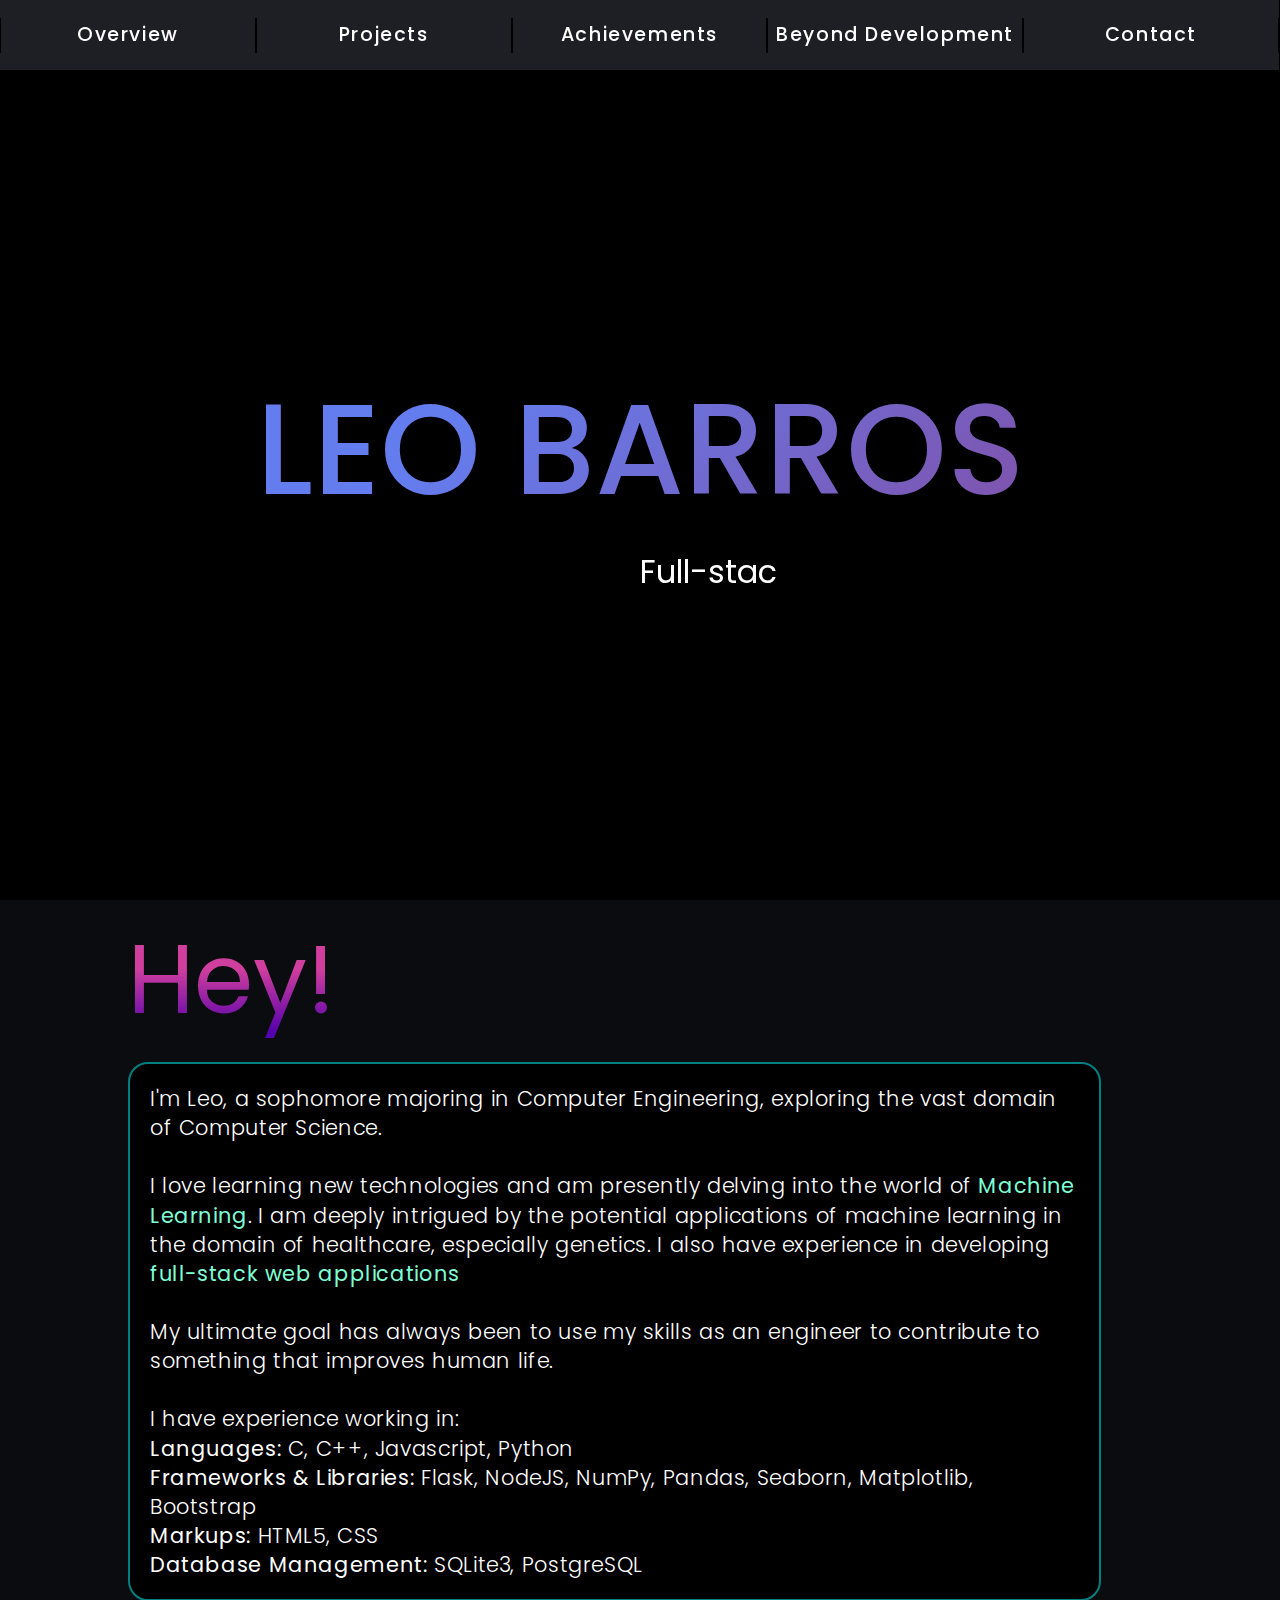
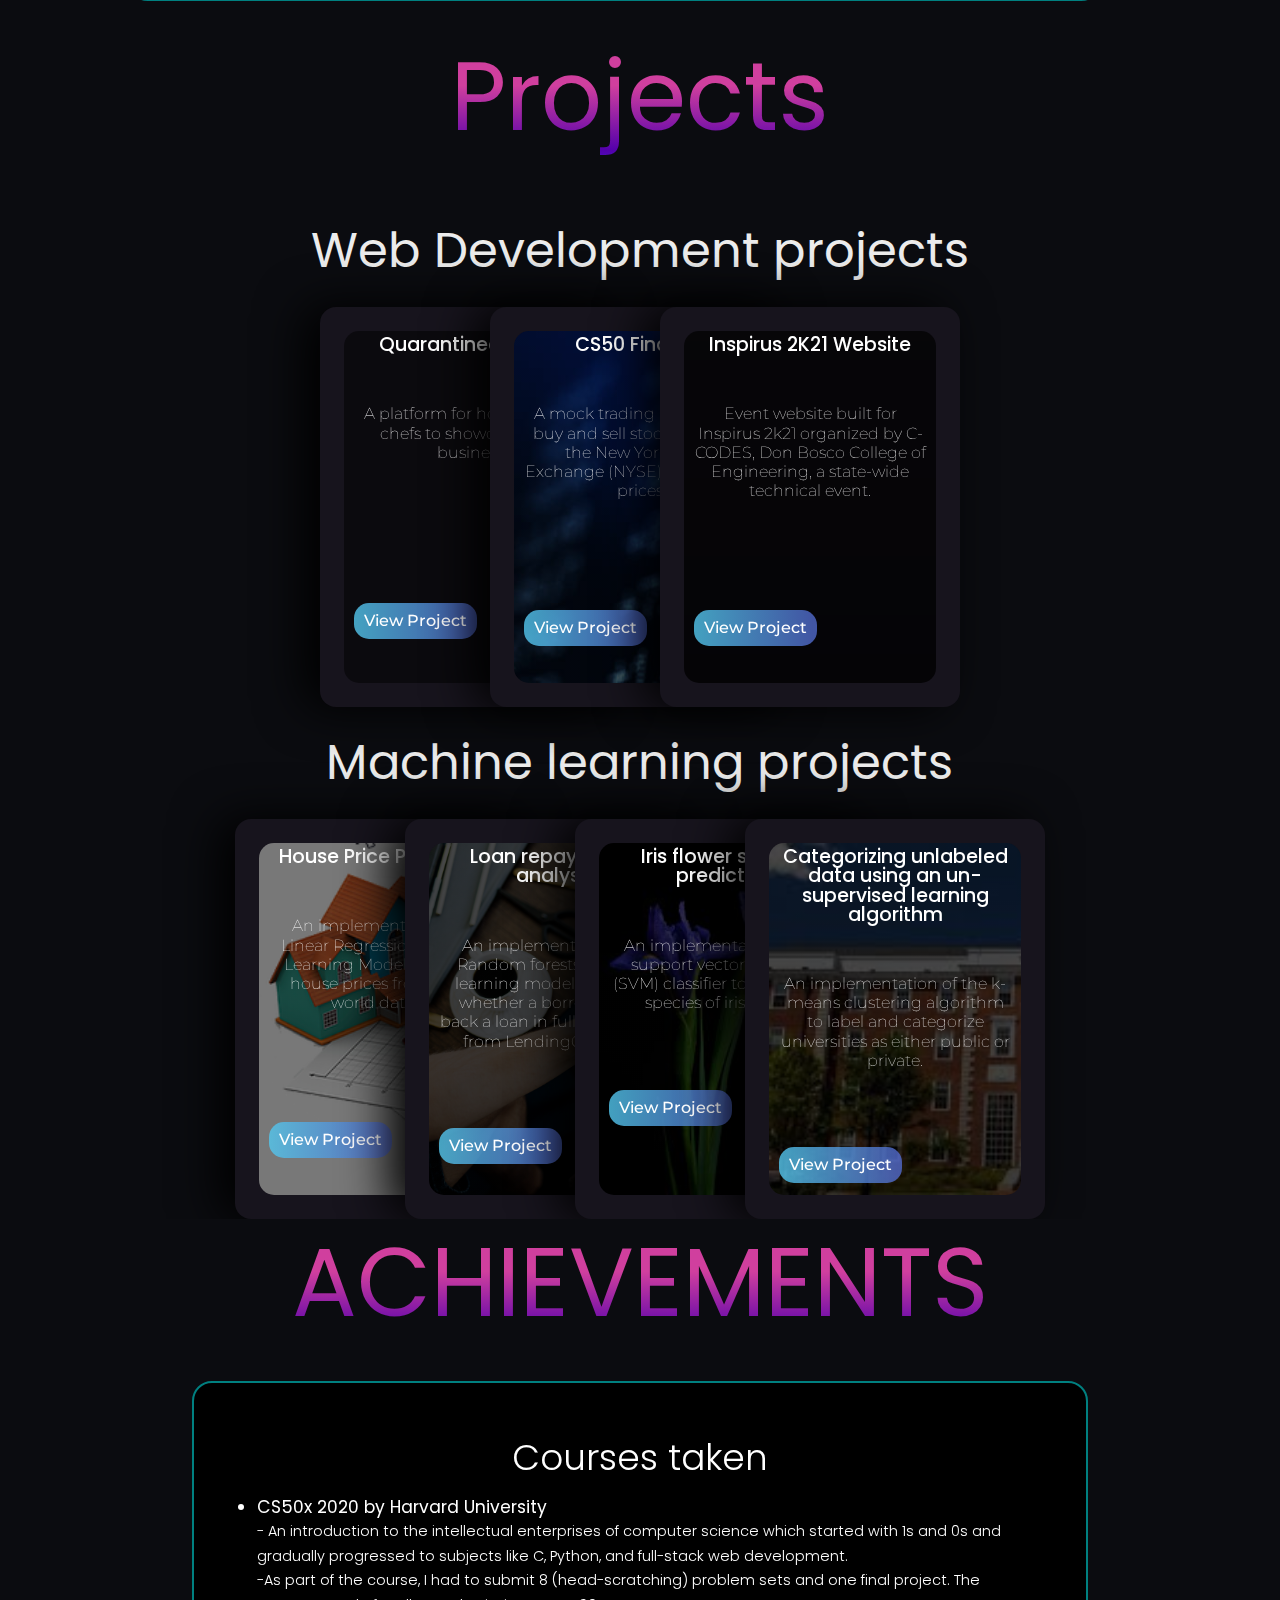
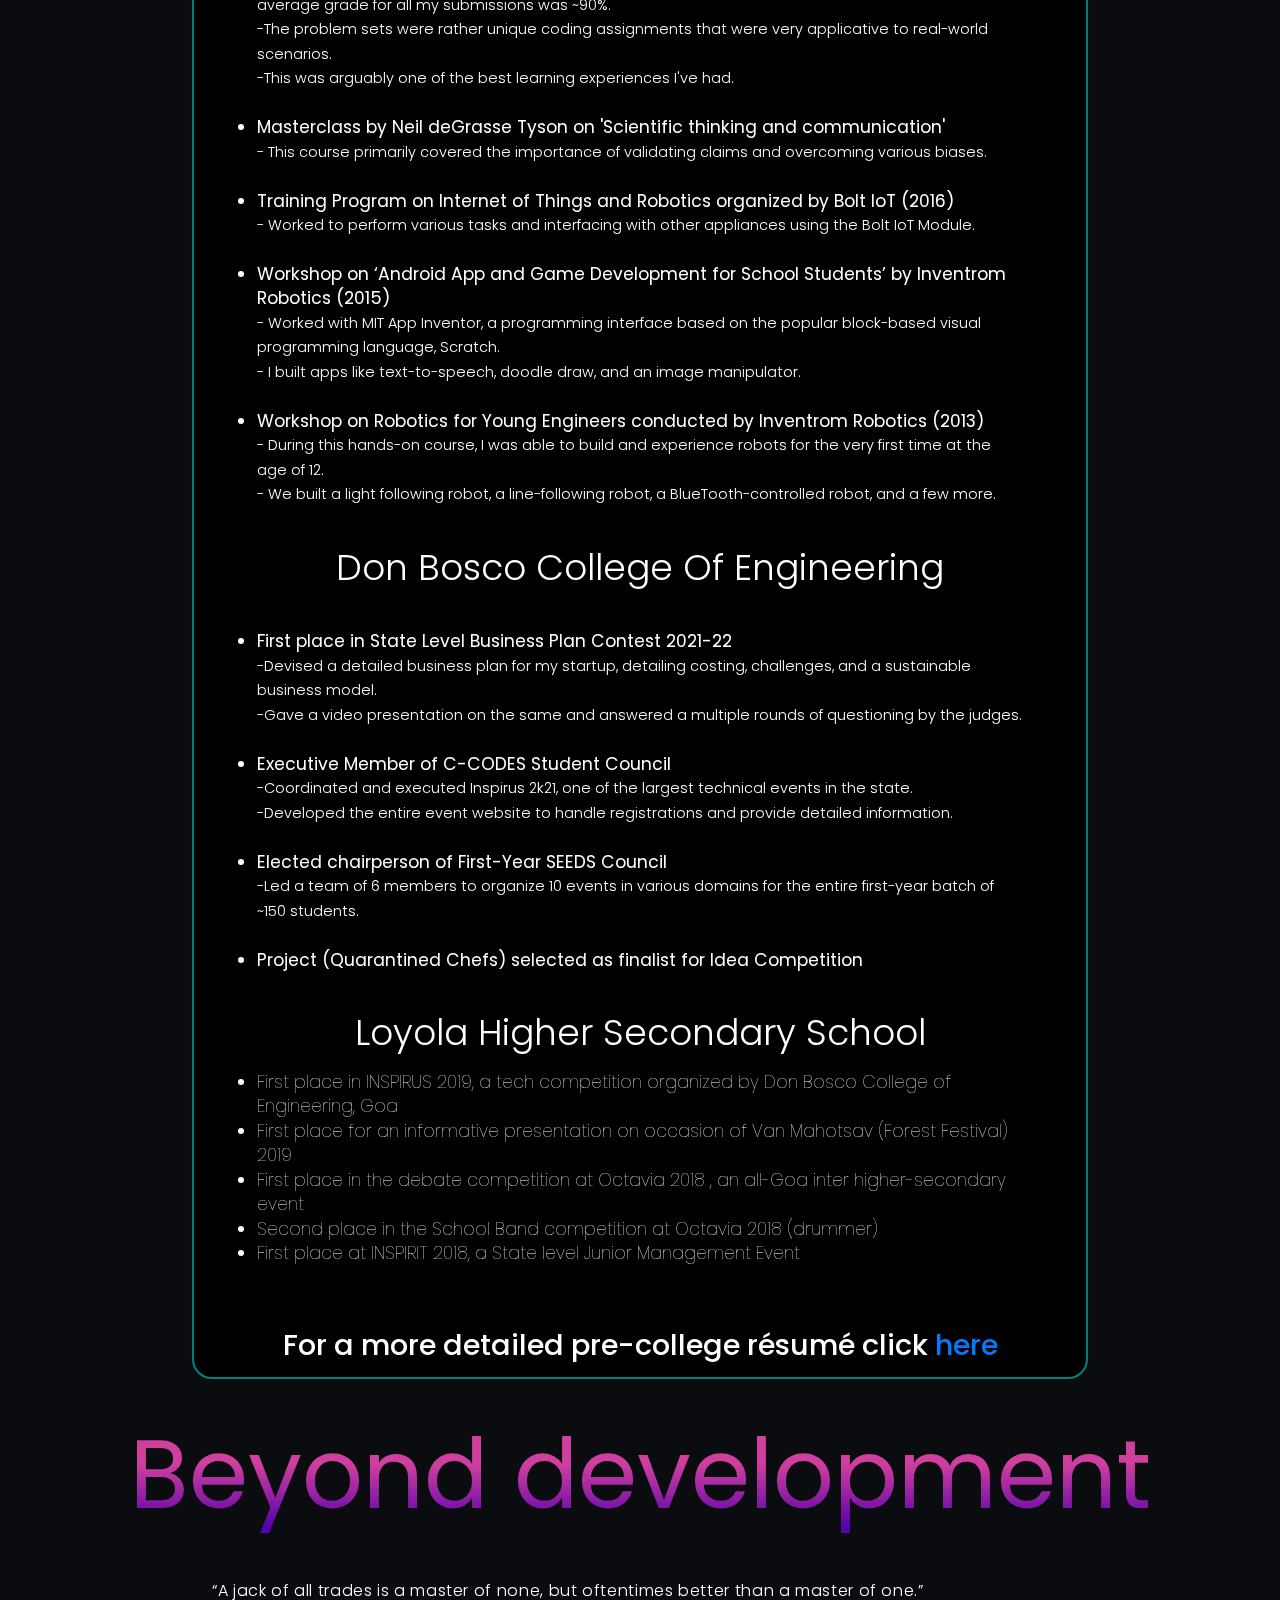
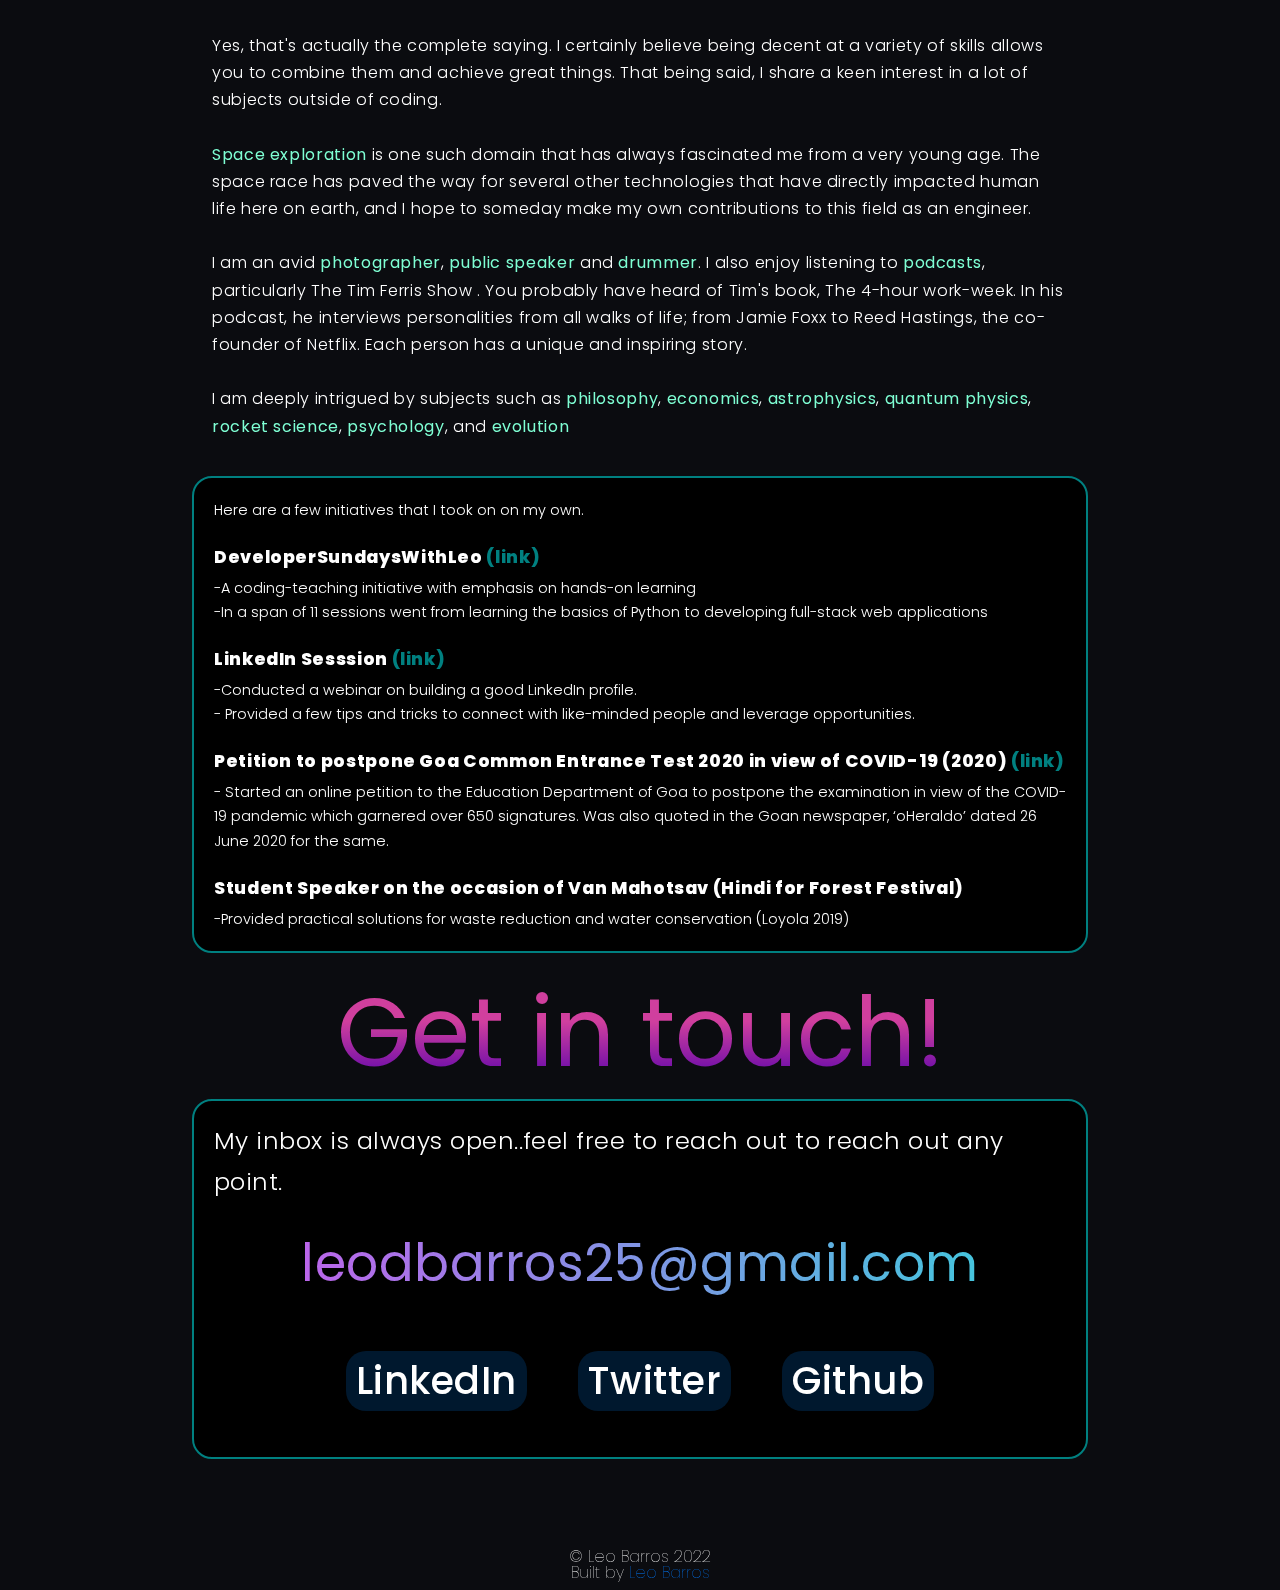
==== commit 8c39191e: "updates" ====
--- a/index.html
+++ b/index.html
@@ -62,9 +62,9 @@
         </section>
         <section class="et-slide s2" id="projects"><br><br><br>
           <div class="hey">Projects</div><br><br>
-          <div class="popular-articles">
-            
-            <div class="mini-card-grid" style="align-content: center; justify-content: center;">
+
+          <h1>Web Development projects</h1>
+            <div class="mini-card-grid">
                <article class="mini-card module module-article article" id="mini-post-278746">
                  <div class="project qc">
                   <header class="mini-article-card-header">
@@ -105,30 +105,124 @@
                  </header>
                  </div>
               </article>
+             
+
               <article class="mini-card module module-article article" id="mini-post-278746">
                
-                <div class="project housepr">
+                <div class="project inspirus">
                  <header class="mini-article-card-header">
                     <div class="mini-article-card-title">
                        <h2 class="">
                           <div class="article-card-header read-article">
-                            <div class="project-title">House Price Prediction</div><br><br>
+                            <div class="project-title">Inspirus 2K21 Website</div><br><br>
                           </div>
                        </h2>
                     </div>
                     <div class="project-text">
-                      An implementation of a Linear Regression Machine Learning Model to predict house prices from a real-world dataset.<br><br>
+                        Event website built for Inspirus 2k21 organized by C-CODES, Don Bosco College of Engineering, a state-wide technical event.<br><br>
                      </div>
                      <br><br><br><br><br>
-                     <a href="housepricing.html" target="_blank" rel="noopener noreferrer">
+                     <a href="https://inspirus.netlify.app/#" target="_blank" rel="noopener noreferrer">
                      <div class="project-button">View Project</div>
                      </a>
                  </header>
                  </div>
               </article>
               
-              </div>
-         </div>
+              
+             
+   
+            </div>
+            <h1>Machine learning projects</h1>
+
+              <div class="mini-card-grid">
+
+               <article class="mini-card module module-article article" id="mini-post-278746">
+                
+                 <div class="project housepr">
+                  <header class="mini-article-card-header">
+                     <div class="mini-article-card-title">
+                        <h2 class="">
+                           <div class="article-card-header read-article">
+                             <div class="project-title">House Price Prediction</div><br><br>
+                           </div>
+                        </h2>
+                     </div>
+                     <div class="project-text">
+                       An implementation of a Linear Regression Machine Learning Model to predict house prices from a real-world dataset.<br><br>
+                      </div>
+                      <br><br><br><br><br>
+                      <a href="housepricing.html" target="_blank" rel="noopener noreferrer">
+                      <div class="project-button">View Project</div>
+                      </a>
+                  </header>
+                  </div>
+               </article>
+ 
+               <article class="mini-card module module-article article" id="mini-post-278746">
+                
+                 <div class="project lendingclub">
+                  <header class="mini-article-card-header">
+                     <div class="mini-article-card-title">
+                        <h2 class="">
+                           <div class="article-card-header read-article">
+                             <div class="project-title">Loan repayement analysis</div><br><br>
+                           </div>
+                        </h2>
+                     </div>
+                     <div class="project-text">
+                       An implementation of a Random forests machine learning model to predict whether a borrower paid back a loan in full or not. Data from LendingClub.com<br><br>
+                      </div>
+                      <br><br><br>
+                      <a href="https://github.com/leo-barros/random-forests-decision-trees" target="_blank" rel="noopener noreferrer">
+                      <div class="project-button">View Project</div>
+                      </a>
+                  </header>
+                  </div>
+               </article>
+               <article class="mini-card module module-article article" id="mini-post-278746">
+                
+                 <div class="project svm">
+                  <header class="mini-article-card-header">
+                     <div class="mini-article-card-title">
+                        <h2 class="">
+                           <div class="article-card-header read-article">
+                             <div class="project-title">Iris flower species prediction</div><br><br>
+                           </div>
+                        </h2>
+                     </div>
+                     <div class="project-text">
+                       An implementation of the support vector machine (SVM) classifier to predict the species of iris flowers.<br><br>
+                      </div>
+                      <br><br><br>
+                      <a href="https://github.com/leo-barros/support-vector-machines" target="_blank" rel="noopener noreferrer">
+                      <div class="project-button">View Project</div>
+                      </a>
+                  </header>
+                  </div>
+               </article><article class="mini-card module module-article article" id="mini-post-278746">
+                
+                 <div class="project kmeans">
+                  <header class="mini-article-card-header">
+                     <div class="mini-article-card-title">
+                        <h2 class="">
+                           <div class="article-card-header read-article">
+                             <div class="project-title">Categorizing unlabeled data using an un-supervised learning algorithm</div><br><br>
+                           </div>
+                        </h2>
+                     </div>
+                     <div class="project-text">
+                       An implementation of the k-means clustering algorithm to label and categorize universities as either public or private.<br><br>
+                      </div>
+                      <br><br><br>
+                      <a href="https://github.com/leo-barros/k-means-clustering" target="_blank" rel="noopener noreferrer">
+                      <div class="project-button">View Project</div>
+                      </a>
+                  </header>
+                  </div>
+               </article>
+               </div>
+        
         </section>
         <section class="et-slide s3" id="achievements">
           <br>
@@ -154,18 +248,27 @@
         
       <br><br>
         <div class="title">Don Bosco College Of Engineering</div><br>
+        <br><li>First place in State Level Business Plan Contest 2021-22</li>
+        -Devised a detailed business plan for my startup, detailing costing, challenges, and a sustainable business model.<br>
+        -Gave a video presentation on the same and answered a multiple rounds of questioning by the judges.<br>
+        <br><li>Executive Member of C-CODES Student Council</li>
+        -Coordinated and executed Inspirus 2k21, one of the largest technical events in the state.<br>
+        -Developed the entire event website to handle registrations and provide detailed information.<br>
         <br><li>Elected chairperson of First-Year SEEDS Council</li>
         -Led a team of 6 members to organize 10 events in various domains for the entire first-year batch of ~150 students.<br>
         <br><li>Project (Quarantined Chefs) selected as finalist for Idea Competition</li>
         
       <br><br>
+      <div class="loyola">
         <div class="title">Loyola Higher Secondary School</div><br>
          <li> First place in INSPIRUS 2019, a tech competition organized by Don Bosco College of Engineering, Goa</li>
          <li>First place for an informative presentation on occasion of Van Mahotsav (Forest Festival) 2019</li>
           <li>First place in the debate competition at Octavia 2018 , an all-Goa inter higher-secondary event</li>
           <li>Second place in the School Band competition at Octavia 2018 (drummer)</li>
             <li>First place at INSPIRIT 2018, a State level Junior Management Event</li>
+          </div>
        </ul><br>
+
       <div class="text-white">For a more detailed pre-college résumé click <a href="https://drive.google.com/file/d/1jhX1eWK6g7_xDMEvj0a0IuNKgXtA-gV7/view?usp=sharing" target="_blank" rel="noopener noreferrer">here</a></div>
 
       </div>
@@ -183,9 +286,9 @@
           <div class="hey">Beyond development</div><br>
           <div class="sub-box">
             “A jack of all trades is a master of none, but oftentimes better than a master of one.”<br><br>
-            Yup, that's actually the complete saying. I certainly believe being decent at a variety of skills
+            Yes, that's actually the complete saying. I certainly believe being decent at a variety of skills
             allows you to combine them and achieve great things. 
-            I share a keen interest in a lot of subjects outside of coding.<br><br>
+            That being said, I share a keen interest in a lot of subjects outside of coding.<br><br>
             <div class="gradient-text">Space exploration</div> is one such domain that has always fascinated me from a very young age. 
             The space race has paved the way for several other technologies that have directly impacted human life here on earth, and I hope 
             to someday make my own contributions to this field as an engineer.
@@ -228,8 +331,7 @@
           
             <h2 class="email"><br><a href = "mailto:leodbarros25@gmail.com">leodbarros25@gmail.com</a><br><br></h2>
 
-            <a href="https://drive.google.com/file/d/1uT3VMvU9pqtzR0Am8deNss71IKqfjar5/view?usp=sharing" target="_blank" rel="noopener noreferrer" class="social-button resume">Link to my Résumé</a>
-            <br><br>
+          
             <div class="social-links">
               <a href="https://www.linkedin.com/in/leodbarros/" target="_blank" rel="noopener noreferrer" class="social-button"><i class="fab fa-linkedin" style="color:#0077b5 ;" aria-hidden="true"></i>LinkedIn</a><br>
               <a href="https://twitter.com/theleobarros" target="_blank" rel="noopener noreferrer" class="social-button"><i class="fab fa-twitter"  style="color:#1DA1F2 ;"aria-hidden="true"></i>Twitter</a>
@@ -241,7 +343,7 @@
             
          
         
-         <footer style="text-align:center; width: 100%;"><div class="text-white" style=" font-size: 1em;font-weight: 100;">&#169; Leo Barros 2021 <br> Built by <a href="https://www.linkedin.com/in/leodbarros/">Leo Barros</a></div> </footer>
+         <footer style="text-align:center; width: 100%;"><div class="text-white" style=" font-size: 1em;font-weight: 100;">&#169; Leo Barros 2022 <br> Built by <a href="https://www.linkedin.com/in/leodbarros/">Leo Barros</a></div> </footer>
         </section>
        
       </main>
--- a/style.css
+++ b/style.css
@@ -204,13 +204,42 @@
   background-size: cover;
   background-blend-mode: darken;
 }
-
+.inspirus{
+  background: linear-gradient( rgba(0, 0, 0, 0.699), rgba(0, 0, 0, 0.767) ), url("images/inspirus.netlify.app_ (1).jpg");
+  z-index: 2;
+  backdrop-filter: blur(400px);
+  background-size: cover;
+  background-blend-mode: darken;
+}
+.lendingclub{
+  background: linear-gradient( rgba(0, 0, 0, 0.699), rgba(0, 0, 0, 0.767) ), url("images/lendingclub.png");
+  z-index: 2;
+  backdrop-filter: blur(400px);
+  background-size: cover;
+  background-blend-mode: darken;
+}
+
+.svm{
+  background: linear-gradient( rgba(0, 0, 0, 0.699), rgba(0, 0, 0, 0.767) ), url("images/iris.jpg");
+  z-index: 2;
+  backdrop-filter: blur(400px);
+  background-size: cover;
+  background-blend-mode: darken;
+}
+.kmeans{
+  background: linear-gradient( rgba(0, 0, 0, 0.699), rgba(0, 0, 0, 0.767) ), url("images/university.jpg");
+  z-index: 2;
+  backdrop-filter: blur(400px);
+  background-size: cover;
+  background-blend-mode: darken;
+}
 .project-text{
   padding: 10px;
   font-family: 'Montserrat', sans-serif;
   color: white;
   font-weight: 100;
-  font-size: 1em;;
+  font-size: 1em;
+  line-height: 1.2em;
 
 }
 .project-button{
@@ -303,13 +332,12 @@
 ul li{
   font-weight: 500;
   font-family: 'Poppins', sans-serif;
-  letter-spacing: 0.05vw;
   font-weight: 800;
   font-size: 1.2em;
 }
 
 .outreach{
-  letter-spacing: 0.05vw;
+
   line-height: 1.7em;
   border-radius: 20px;
   font-family: 'Poppins', sans-serif;
@@ -324,6 +352,12 @@
   animation-name: slidein;
   text-align: left;
 }
+.outreach li{
+  font-weight: 400;
+}
+.loyola li{
+  font-weight: 100;
+}
 .h2{
   font-family: 'Poppins', sans-serif;
   letter-spacing: 0.05vw;
@@ -385,7 +419,6 @@
   border-radius: 20px;
   font-family: 'Poppins', sans-serif;
   color: white;
-  background-color: rgb(0, 8, 43);
   padding: 20px;
   width: 70%;
   font-weight: 300;
@@ -460,7 +493,7 @@
     }
     .et-hero-tabs h1,
     .et-slide h1 {
-        font-size: 3rem;
+        font-size: 2rem;
       }
       .et-hero-tabs h3,
     .et-slide h3 {
--- a/projects.css
+++ b/projects.css
@@ -131,15 +131,22 @@
       transform: translateX(30px);
     }
   }
+  h1{
+    color: rgb(236, 236, 236);
+    font-size: 3rem;
+    margin-top: 2rem;
+    margin-bottom: 2rem;
+  }
   @media (max-width: 735px) {
     .mini-card-grid {
       width: 100vw;
       margin: 0;
-      padding-left: 120vw;
+      align-content: unset;
+      justify-content: unset;
     }
     .mini-card {
         min-width: 70vw;
-        height: 80vh;
+        height: 60vh;
         padding: auto;
         margin: 3vh 3vh 3vh 3vh;
         box-shadow: -1rem 0 3rem #000;
@@ -162,6 +169,9 @@
       -webkit-transform: translate(0, -1rem);
       transform: translate(0, -1rem);
     }
+    h1{
+      font-size: 1rem;
+    }
   }
 
 
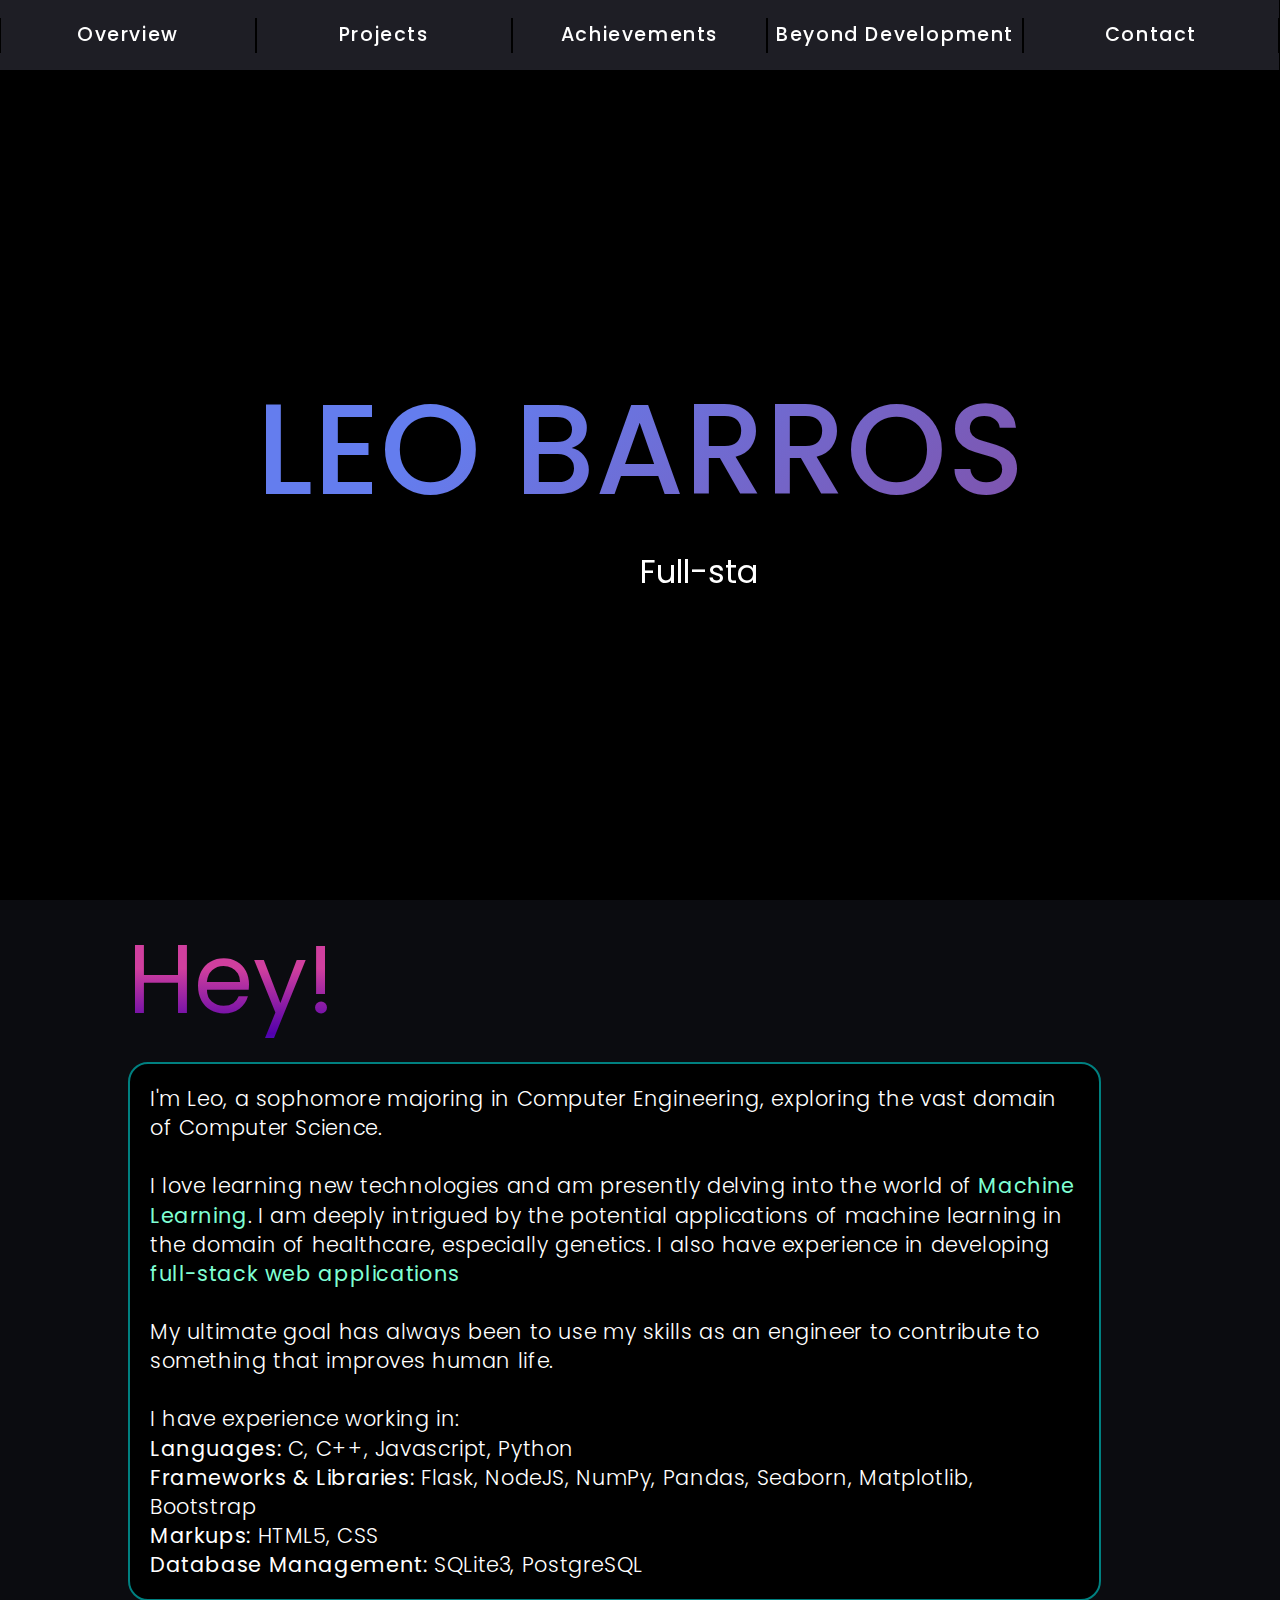
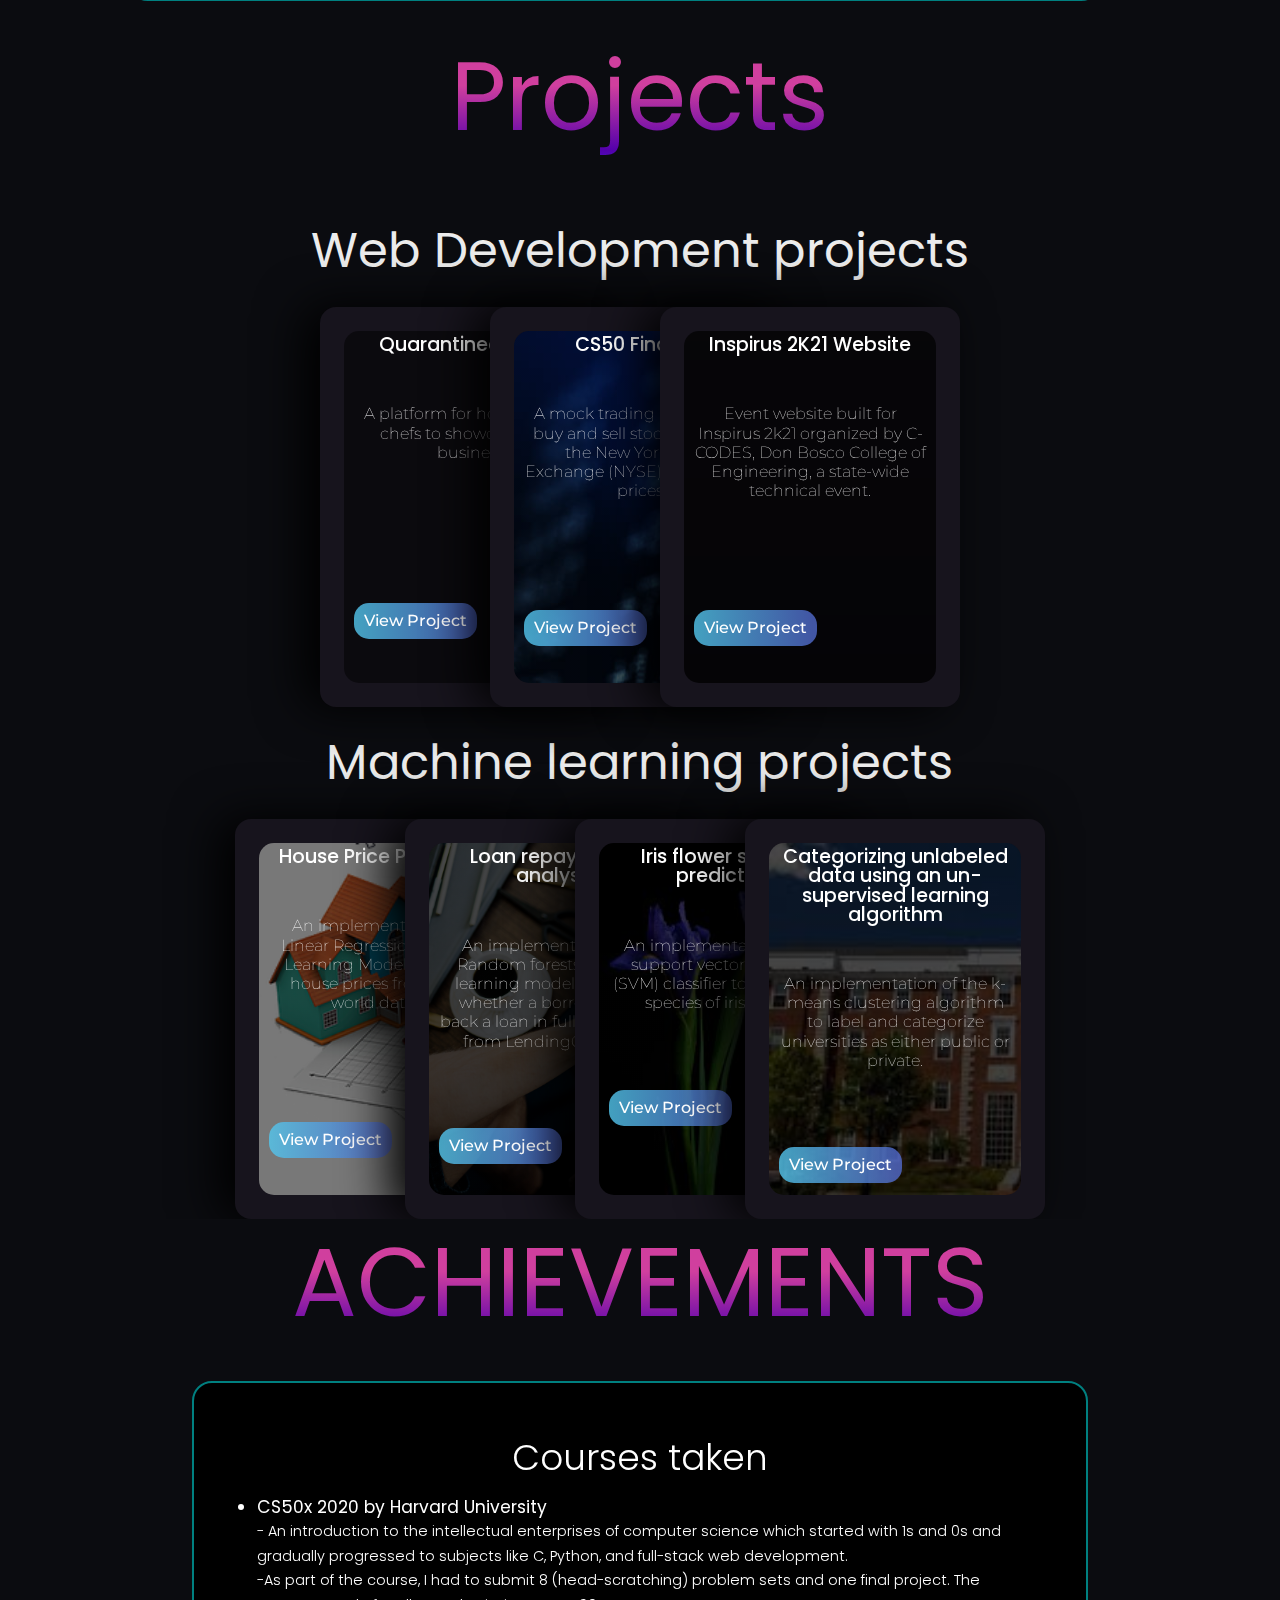
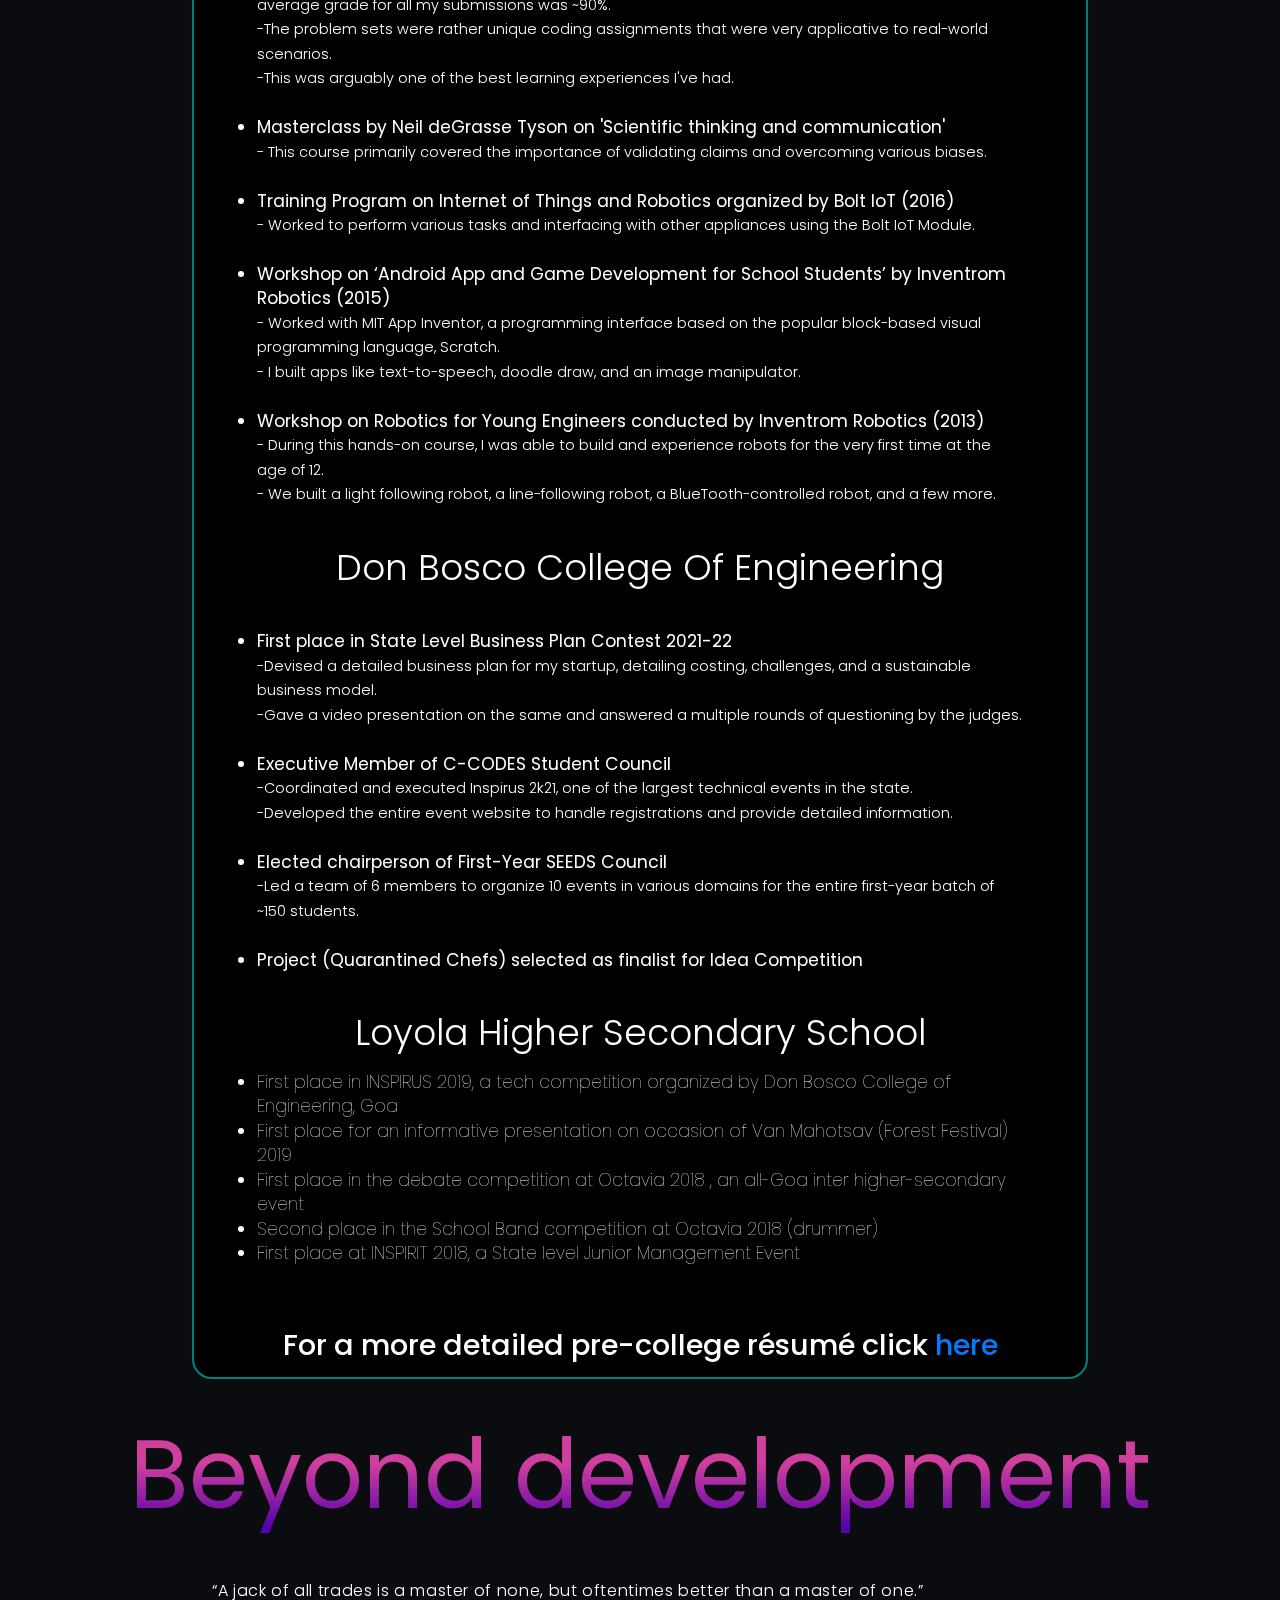
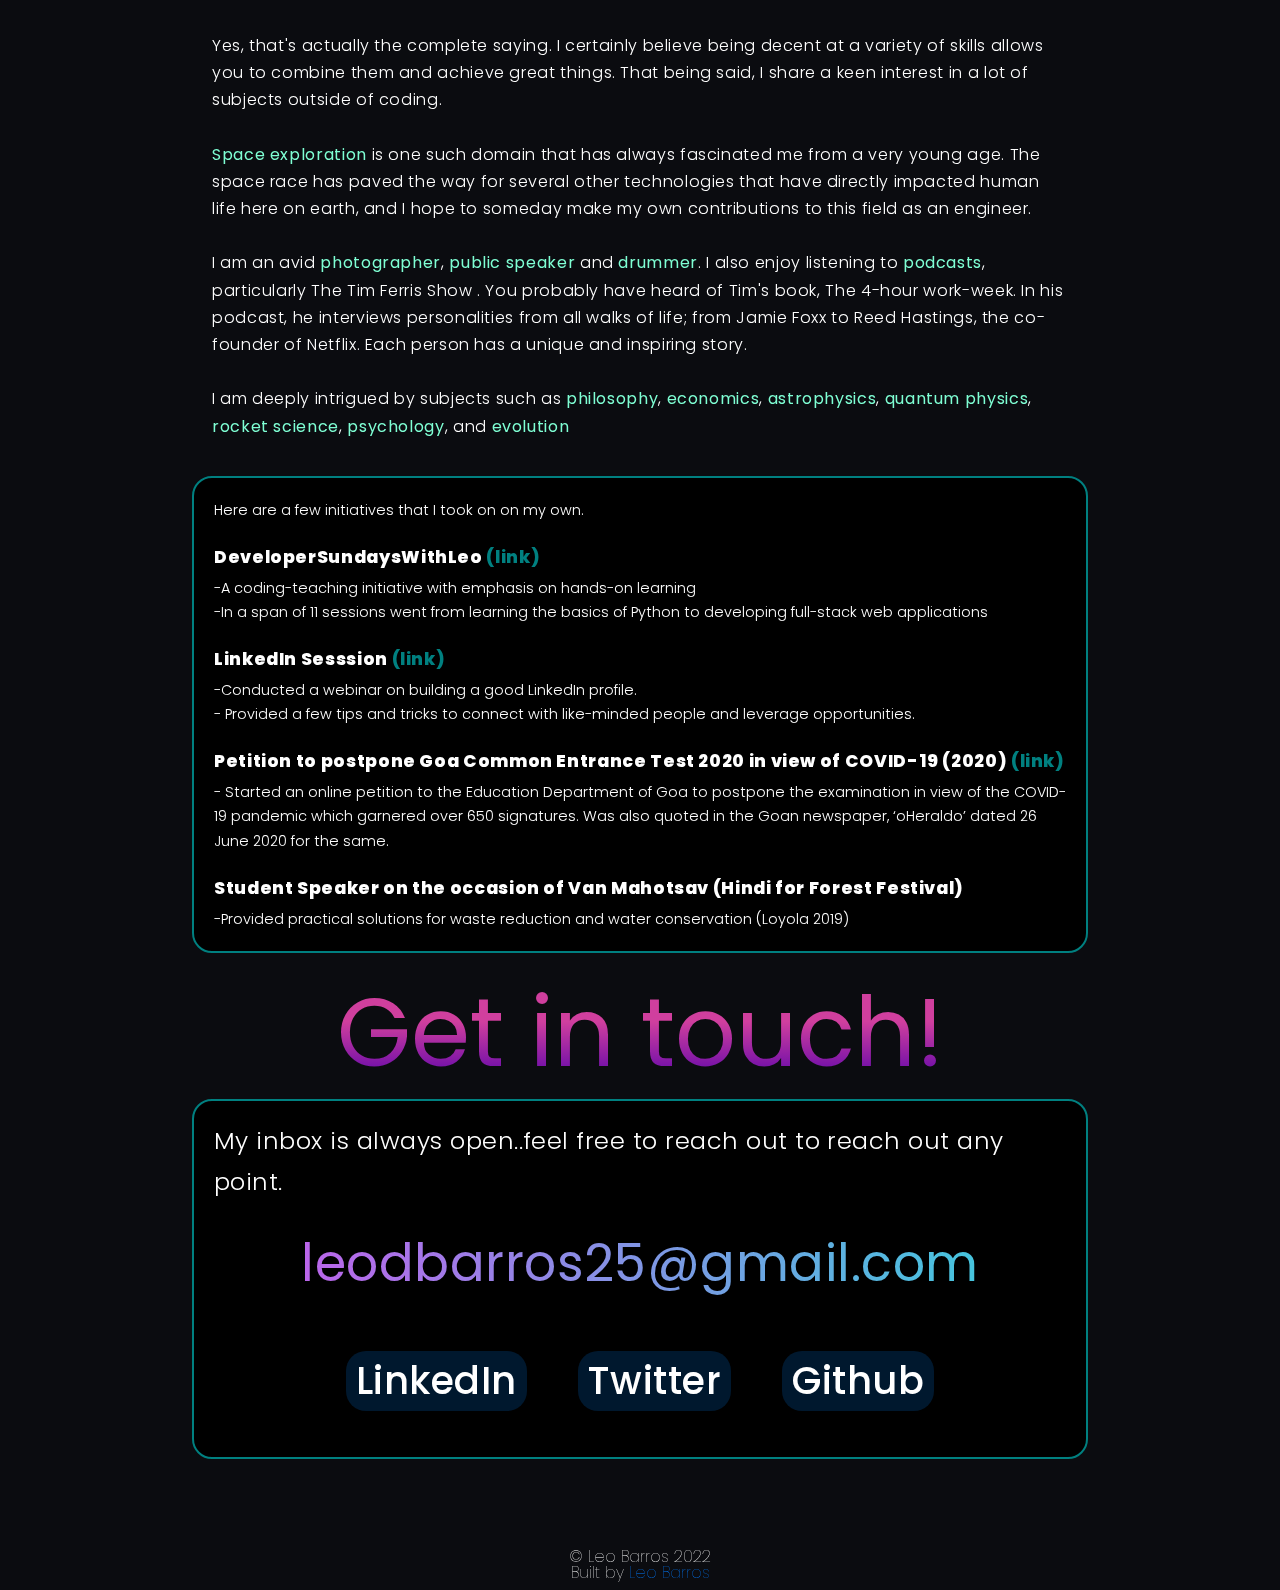
==== commit ed46b8a8: "Update index.html" ====
--- a/index.html
+++ b/index.html
@@ -308,7 +308,7 @@
             <a href="https://leo-barros.github.io/dswl.html" target="_blank" rel="noopener noreferrer" style="color:white;"><h2 class="h2">DeveloperSundaysWithLeo  <a href="https://leo-barros.github.io/dswl.html" style="color:teal">(link)</a></h2></a>
           -A coding-teaching initiative with emphasis on hands-on learning<br>
           -In a span of 11 sessions went from learning the basics of Python to developing full-stack web applications<br><br>
-          <a href="https://leo-barros.github.io/dswl.html" target="_blank" rel="noopener noreferrer" style="color:white;"><h2 class="h2">LinkedIn Sesssion  <a href="https://leo-barros.github.io/dswl.html" style="color:teal">(link)</a></h2></a>
+          <a href="https://www.linkedin.com/posts/leodbarros_attended-a-virtual-session-held-by-leo-barros-activity-6801159217622331393-15Xi" target="_blank" rel="noopener noreferrer" style="color:white;"><h2 class="h2">LinkedIn Sesssion  <a href="https://leo-barros.github.io/dswl.html" style="color:teal">(link)</a></h2></a>
           -Conducted a webinar on building a good LinkedIn profile.<br>
           - Provided a few tips and tricks to connect with like-minded people and leverage opportunities.<br><br>
          
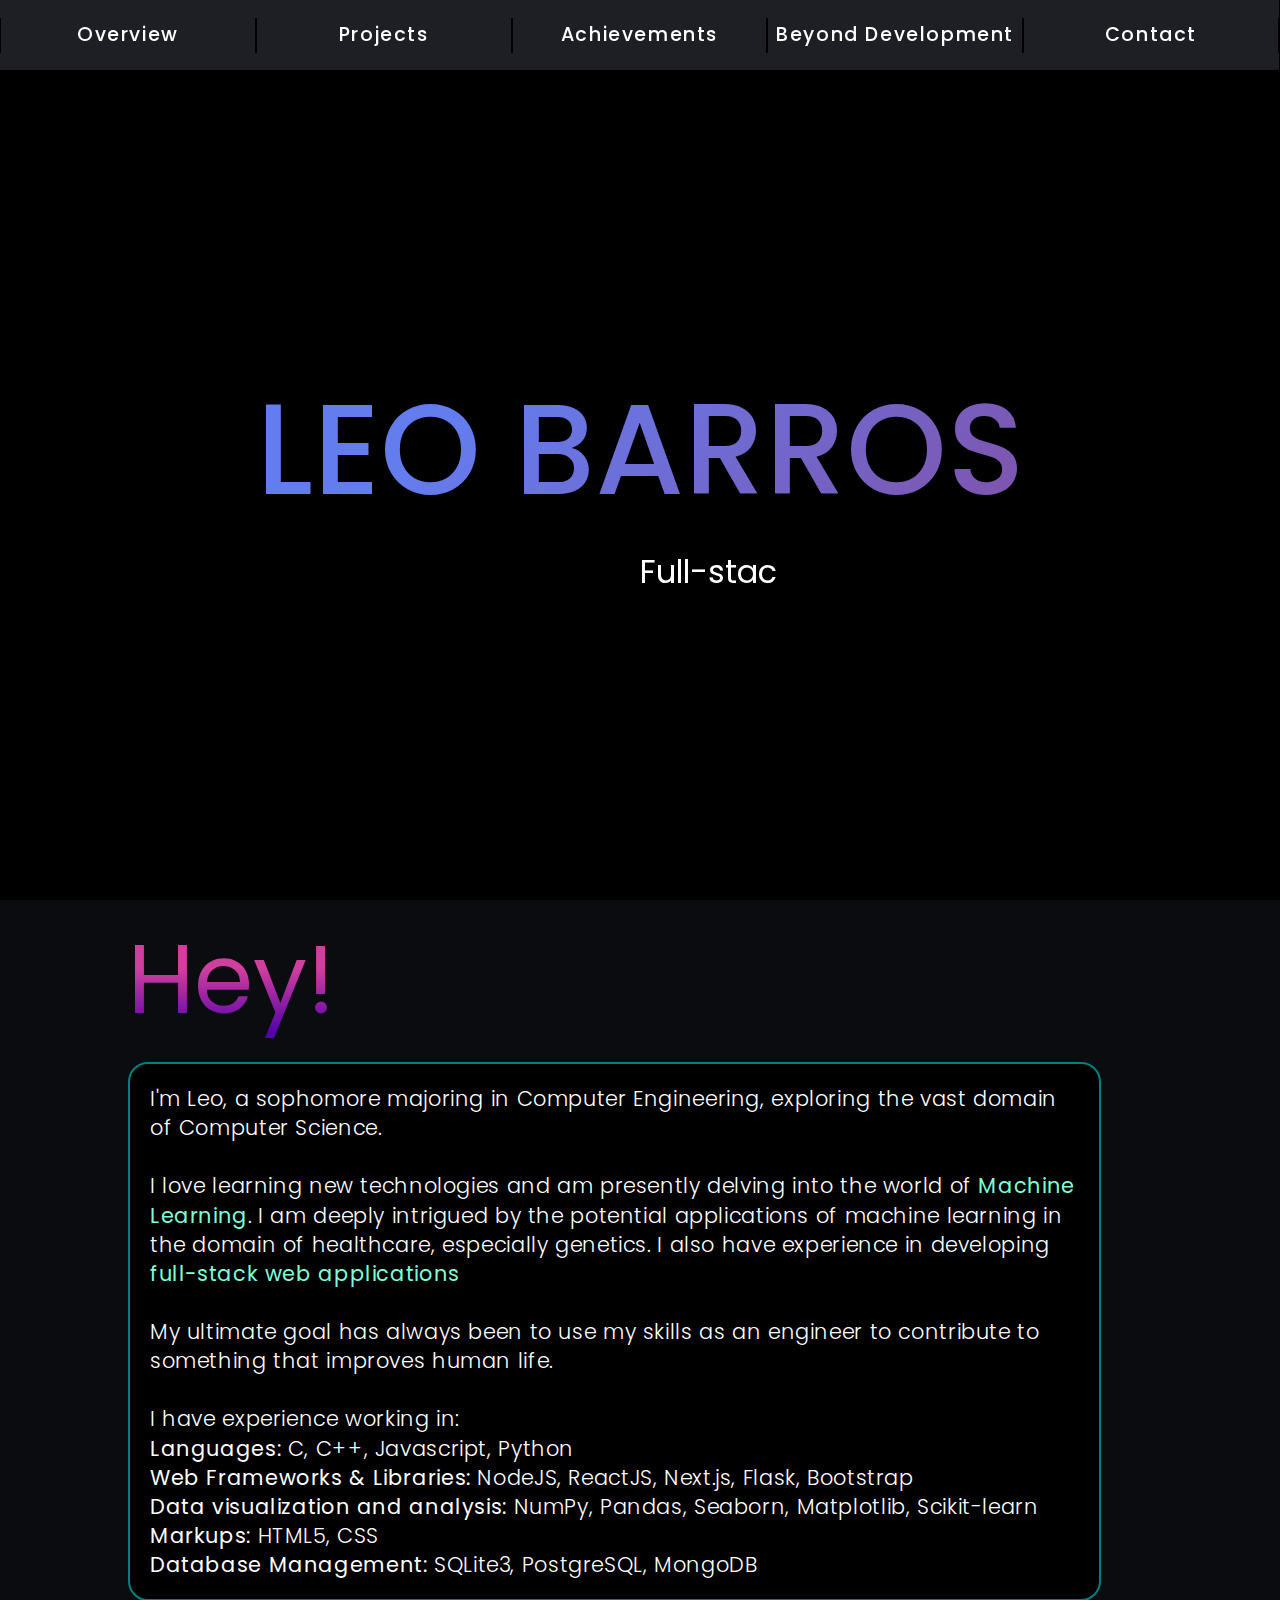
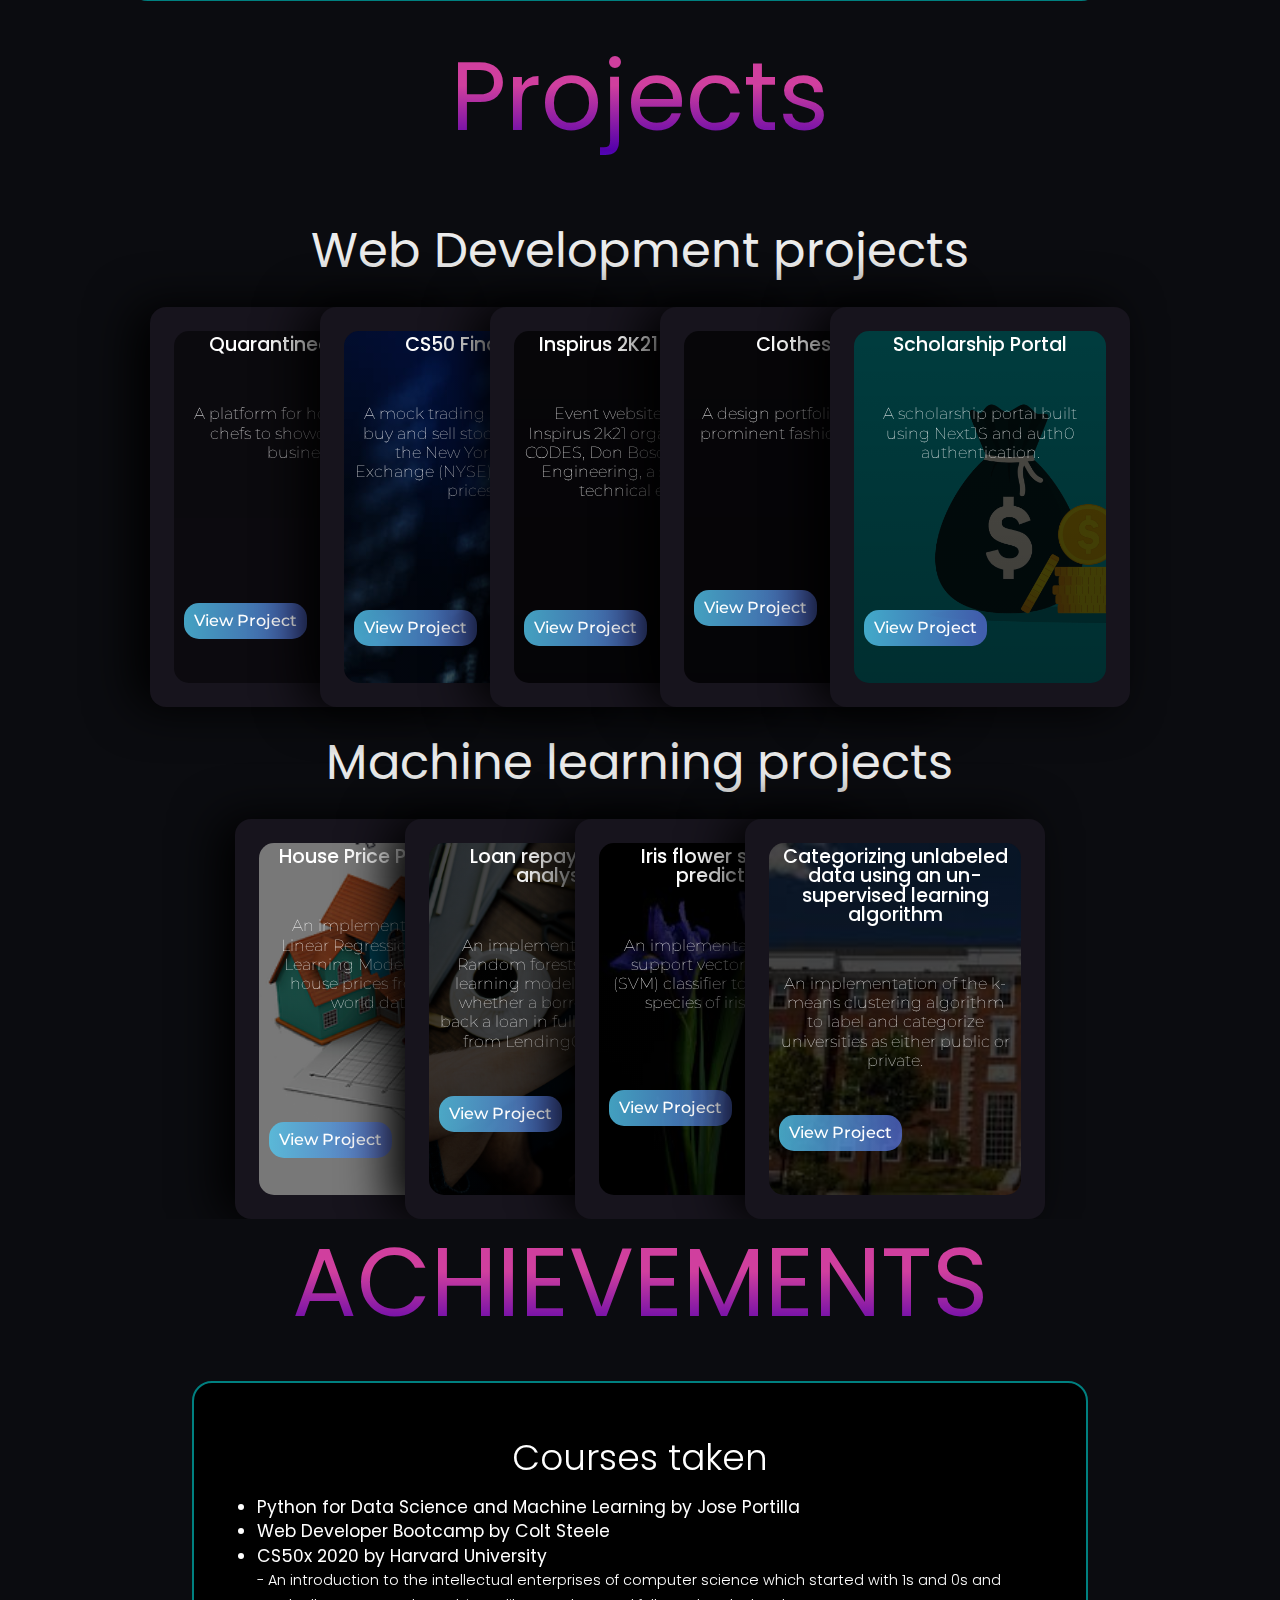
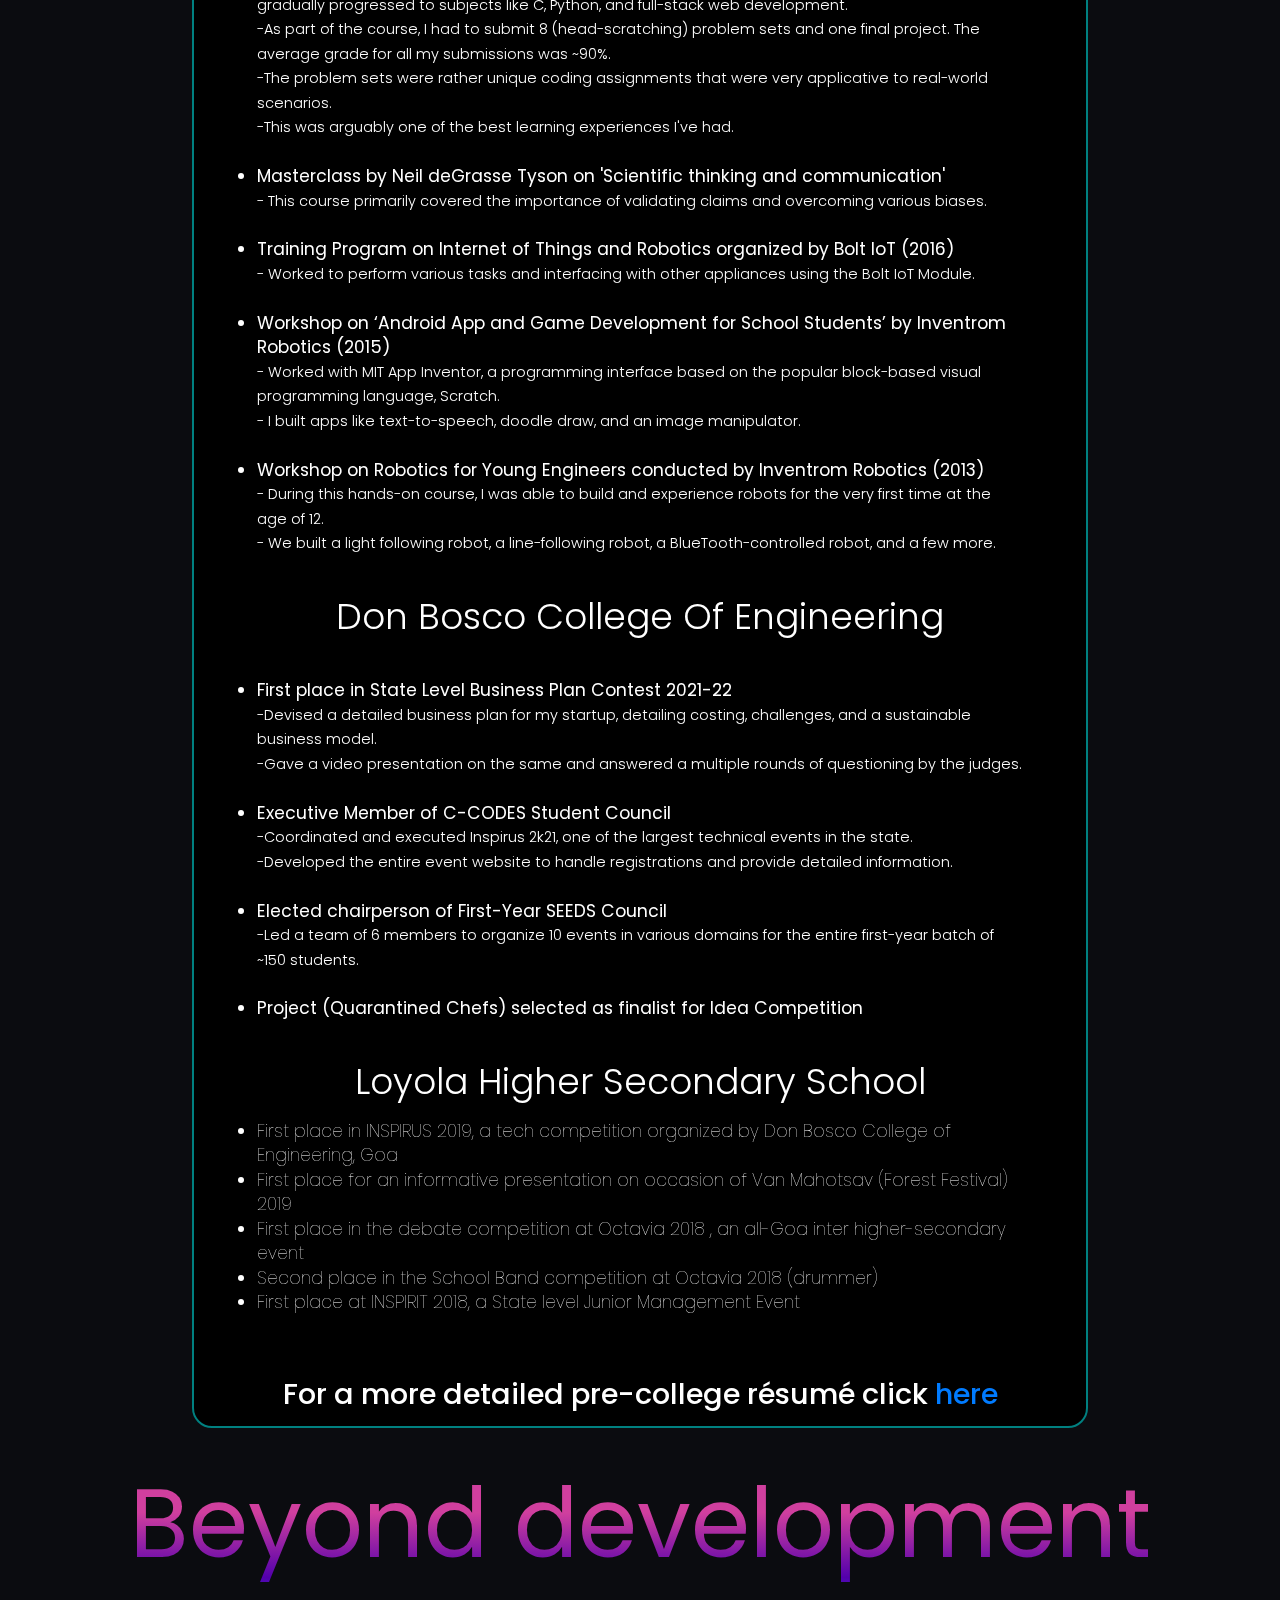
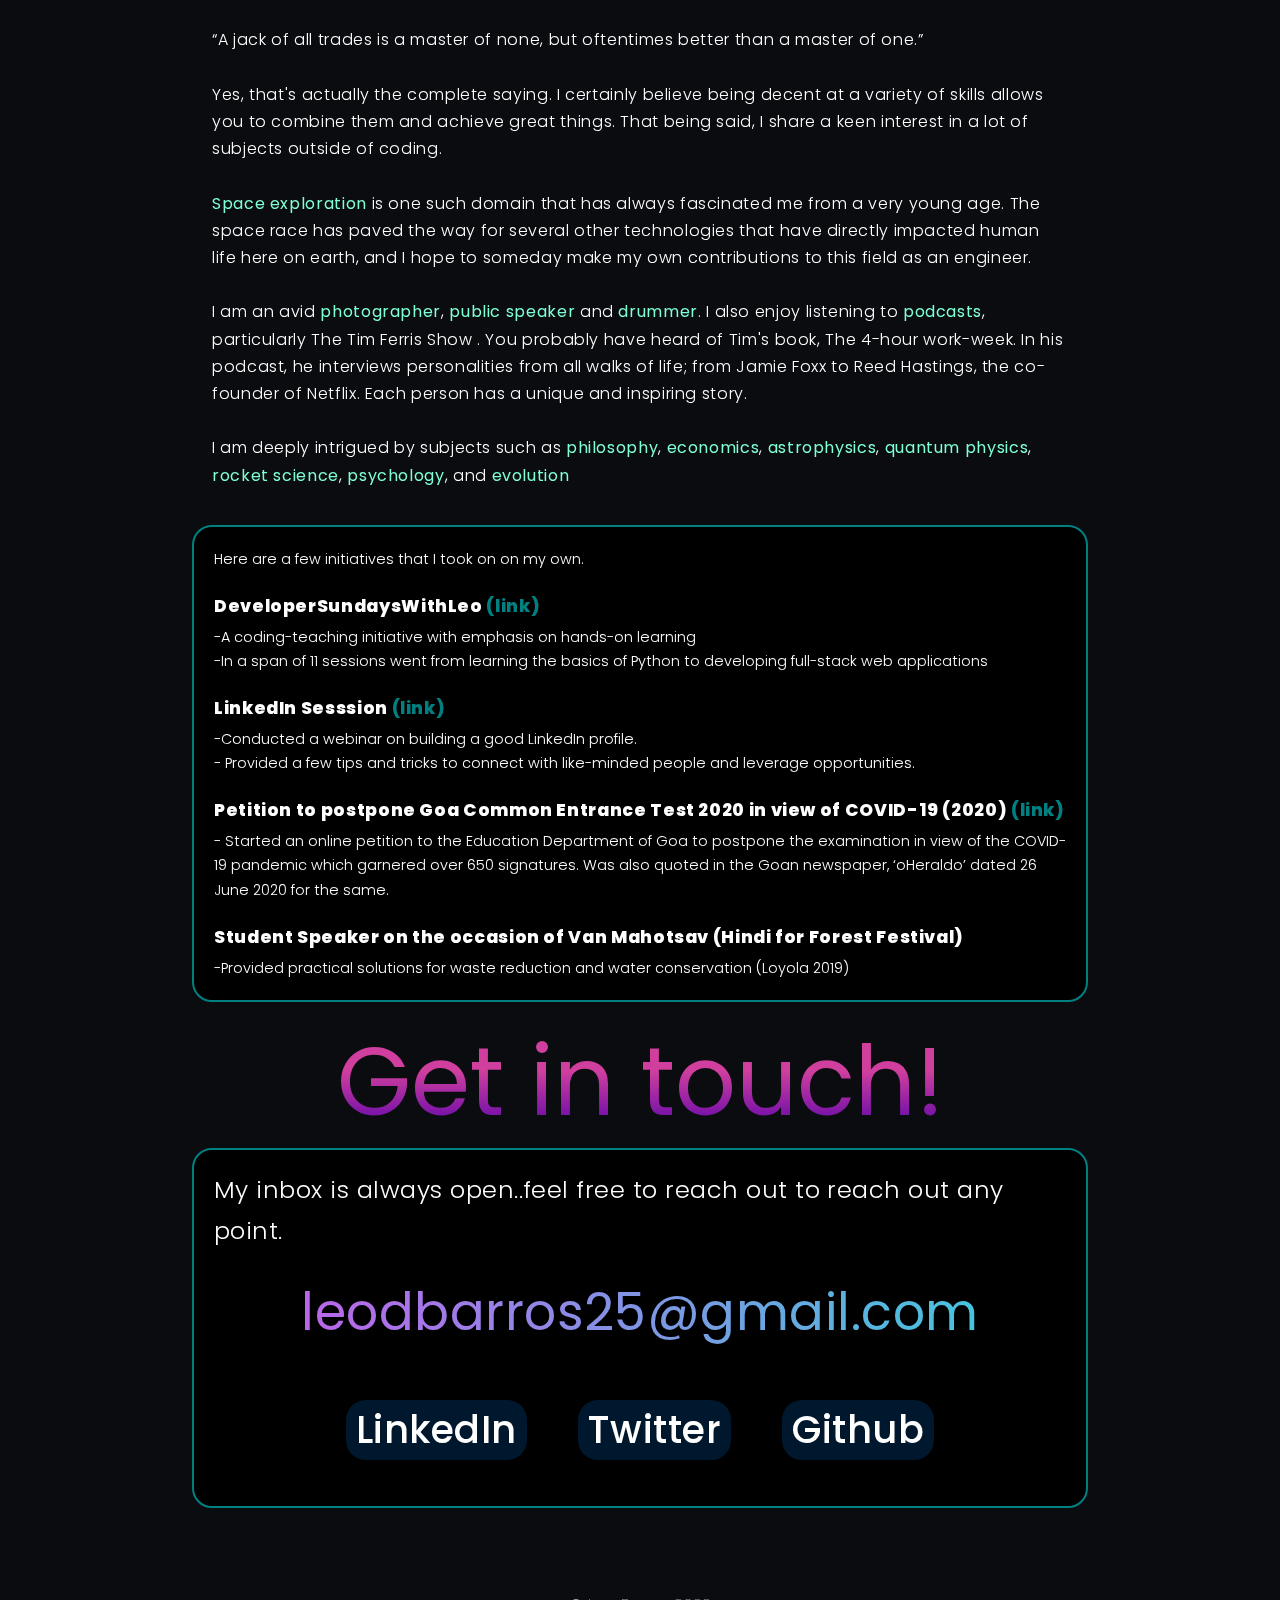
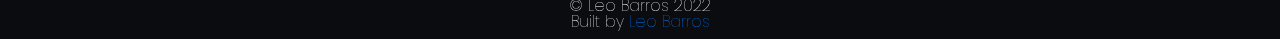
==== commit c0f27c56: "added new project" ====
--- a/index.html
+++ b/index.html
@@ -3,6 +3,8 @@
 <head>
     <meta charset="UTF-8">
     <meta name="viewport" content="width=device-width, initial-scale=1.0">
+    <meta name="description" content="Leo Barros is a web developer, startup founder, machine learning and data scientist based in Goa, India. Founder of Quarantined Chefs. Latest projects and work experience showcased on this site.">
+
     <!-- Global site tag (gtag.js) - Google Analytics -->
     <script async src="https://www.googletagmanager.com/gtag/js?id=G-TZCJLKTMBP"></script>
     <script>
@@ -24,7 +26,7 @@
     <link rel="preconnect" href="https://fonts.gstatic.com">
     <link rel="stylesheet" href="style.css">
     <link rel="stylesheet" href="projects.css">
-    <title>Home</title>
+    <title>Leo Barros- Official Portfolio</title>
 </head>
 <body>
     <section class="et-hero-tabs s0">
@@ -57,7 +59,10 @@
               domain of healthcare, especially genetics. I also have experience in developing <div class="gradient-text">full-stack web applications</div><br><br>My ultimate goal has always been to use my skills as an engineer to contribute to something that 
               improves human life.
               <br><br>I have experience working in:<br>
-            <span style="font-weight: 400;">Languages:</span> C, C++, Javascript, Python<br><span style="font-weight: 400;">Frameworks & Libraries: </span> Flask, NodeJS, NumPy, Pandas, Seaborn, Matplotlib, Bootstrap<br><span style="font-weight: 400;">Markups:</span> HTML5, CSS<br><span style="font-weight: 400;">Database Management:</span> SQLite3, PostgreSQL<br>
+            <span style="font-weight: 400;">Languages:</span> C, C++, Javascript, Python<br>
+            <span style="font-weight: 400;"> Web Frameworks & Libraries: </span> NodeJS, ReactJS, Next.js, Flask, Bootstrap<br>
+            <span style="font-weight: 400;">Data visualization and analysis:</span> NumPy, Pandas, Seaborn, Matplotlib, Scikit-learn </span>
+            <span style="font-weight: 400;">Markups:</span> HTML5, CSS<br><span style="font-weight: 400;">Database Management:</span> SQLite3, PostgreSQL, MongoDB<br>
         </div>
         </section>
         <section class="et-slide s2" id="projects"><br><br><br>
@@ -128,8 +133,48 @@
                  </header>
                  </div>
               </article>
+              <article class="mini-card module module-article article" id="mini-post-278746">
+               
+                <div class="project clothesline">
+                 <header class="mini-article-card-header">
+                    <div class="mini-article-card-title">
+                       <h2 class="">
+                          <div class="article-card-header read-article">
+                            <div class="project-title">Clothesline</div><br><br>
+                          </div>
+                       </h2>
+                    </div>
+                    <div class="project-text">
+                        A design portfolio built for a prominent fashion designer.<br><br><br><br>
+                     </div>
+                     <br><br><br><br><br>
+                     <a href="https://clotheslinegoa.netlify.app/#" target="_blank" rel="noopener noreferrer">
+                     <div class="project-button">View Project</div>
+                     </a>
+                 </header>
+                 </div>
+              </article>
               
-              
+              <article class="mini-card module module-article article" id="mini-post-278746">
+                <div class="project aicte">
+                 <header class="mini-article-card-header">
+                    <div class="mini-article-card-title">
+                       <h2 class="">
+                          <div class="article-card-header read-article">
+                            <div class="project-title">Scholarship Portal</div><br><br>
+                          </div>
+                       </h2>
+                    </div>
+                    <div class="project-text">
+                        A scholarship portal built using NextJS and auth0 authentication.<br><br><br><br>
+                     </div>
+                     <br><br><br><br><br>
+                     <a href="https://madf.vercel.app" target="_blank" rel="noopener noreferrer">
+                     <div class="project-button">View Project</div>
+                     </a>
+                 </header>
+                 </div>
+              </article>
              
    
             </div>
@@ -173,7 +218,7 @@
                      <div class="project-text">
                        An implementation of a Random forests machine learning model to predict whether a borrower paid back a loan in full or not. Data from LendingClub.com<br><br>
                       </div>
-                      <br><br><br>
+                      <br>
                       <a href="https://github.com/leo-barros/random-forests-decision-trees" target="_blank" rel="noopener noreferrer">
                       <div class="project-button">View Project</div>
                       </a>
@@ -214,7 +259,7 @@
                      <div class="project-text">
                        An implementation of the k-means clustering algorithm to label and categorize universities as either public or private.<br><br>
                       </div>
-                      <br><br><br>
+                      <br>
                       <a href="https://github.com/leo-barros/k-means-clustering" target="_blank" rel="noopener noreferrer">
                       <div class="project-button">View Project</div>
                       </a>
@@ -230,6 +275,8 @@
           <div class="outreach">
     <ul type="disc">
       <div class="title">Courses taken</div><br>
+      <li>Python for Data Science and Machine Learning by Jose Portilla</li>
+      <li>Web Developer Bootcamp by Colt Steele</li>
           <li>CS50x 2020 by Harvard University</li>
           - An introduction to the intellectual enterprises of computer science which started with 1s and 0s and gradually progressed to subjects like C, Python, and full-stack web development.<br>
           -As part of the course, I had to submit 8 (head-scratching) problem sets and one final project. The average grade for all my submissions was ~90%.<br>
--- a/style.css
+++ b/style.css
@@ -211,6 +211,20 @@
   background-size: cover;
   background-blend-mode: darken;
 }
+.clothesline{
+  background: linear-gradient( rgba(0, 0, 0, 0.699), rgba(0, 0, 0, 0.767) ), url("images/clothesline.jpg");
+  z-index: 2;
+  backdrop-filter: blur(400px);
+  background-size: cover;
+  background-blend-mode: darken;
+}
+.aicte{
+  background: linear-gradient( rgba(0, 0, 0, 0.699), rgba(0, 0, 0, 0.767) ), url("images/scholarships.webp");
+  z-index: 2;
+  backdrop-filter: blur(400px);
+  background-size: cover;
+  background-blend-mode: darken;
+}
 .lendingclub{
   background: linear-gradient( rgba(0, 0, 0, 0.699), rgba(0, 0, 0, 0.767) ), url("images/lendingclub.png");
   z-index: 2;
@@ -579,7 +593,7 @@
       font-size: 1.5rem;
     }
     .project-title{
-      font-size: 2rem;
+      font-size: 1.5rem;
     }
     
     .resume-button{
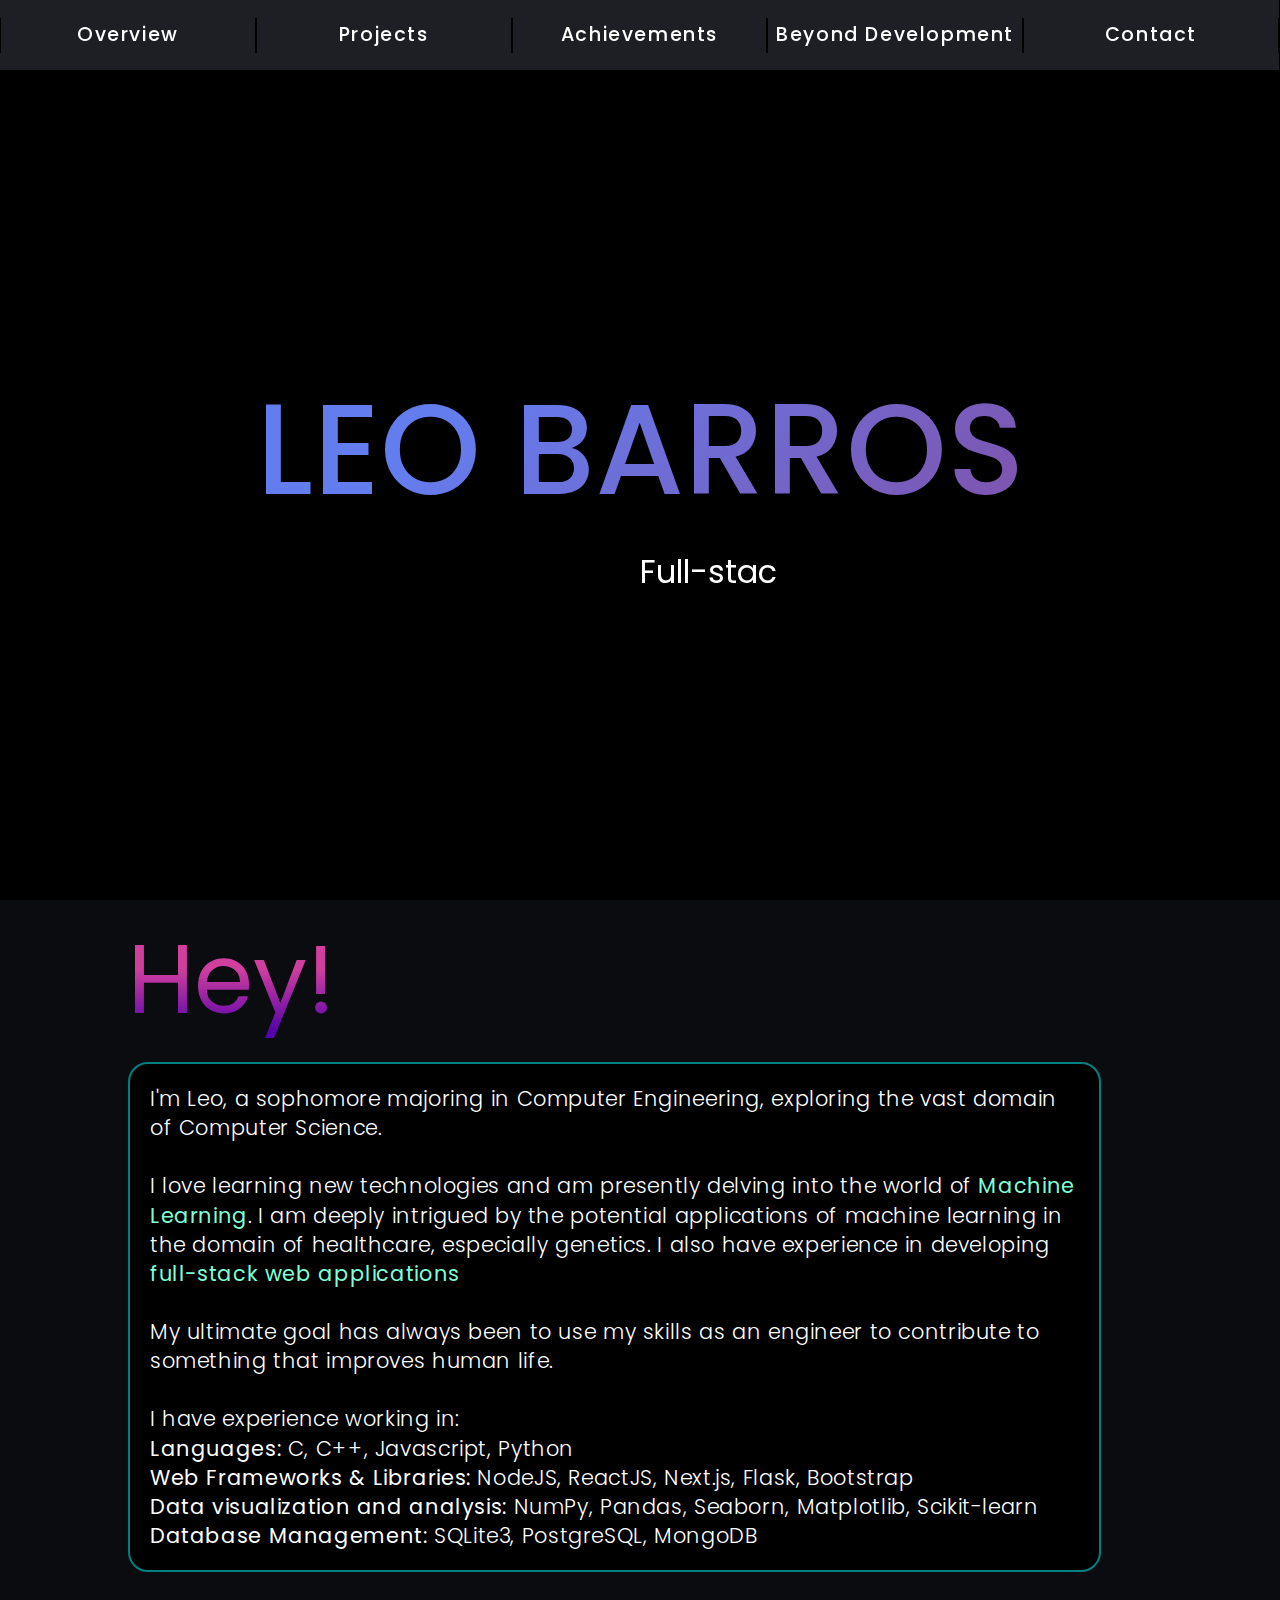
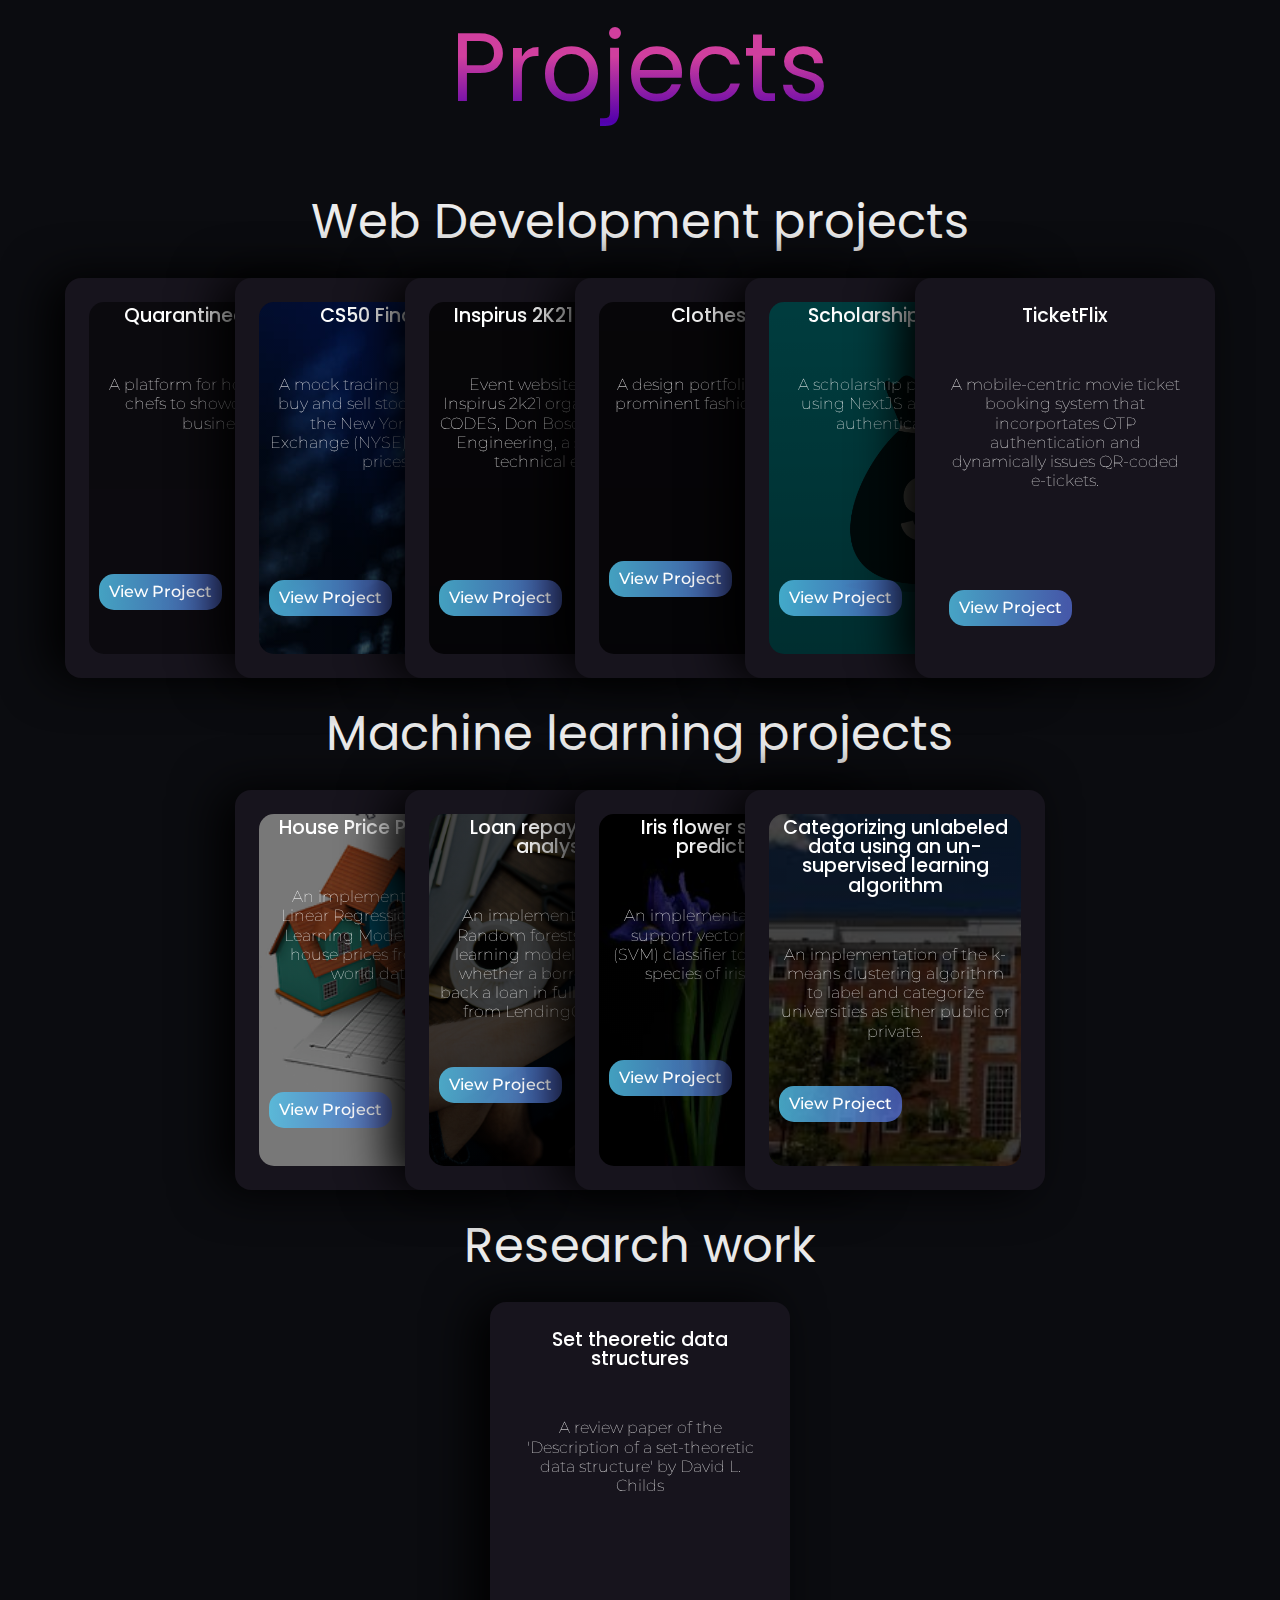
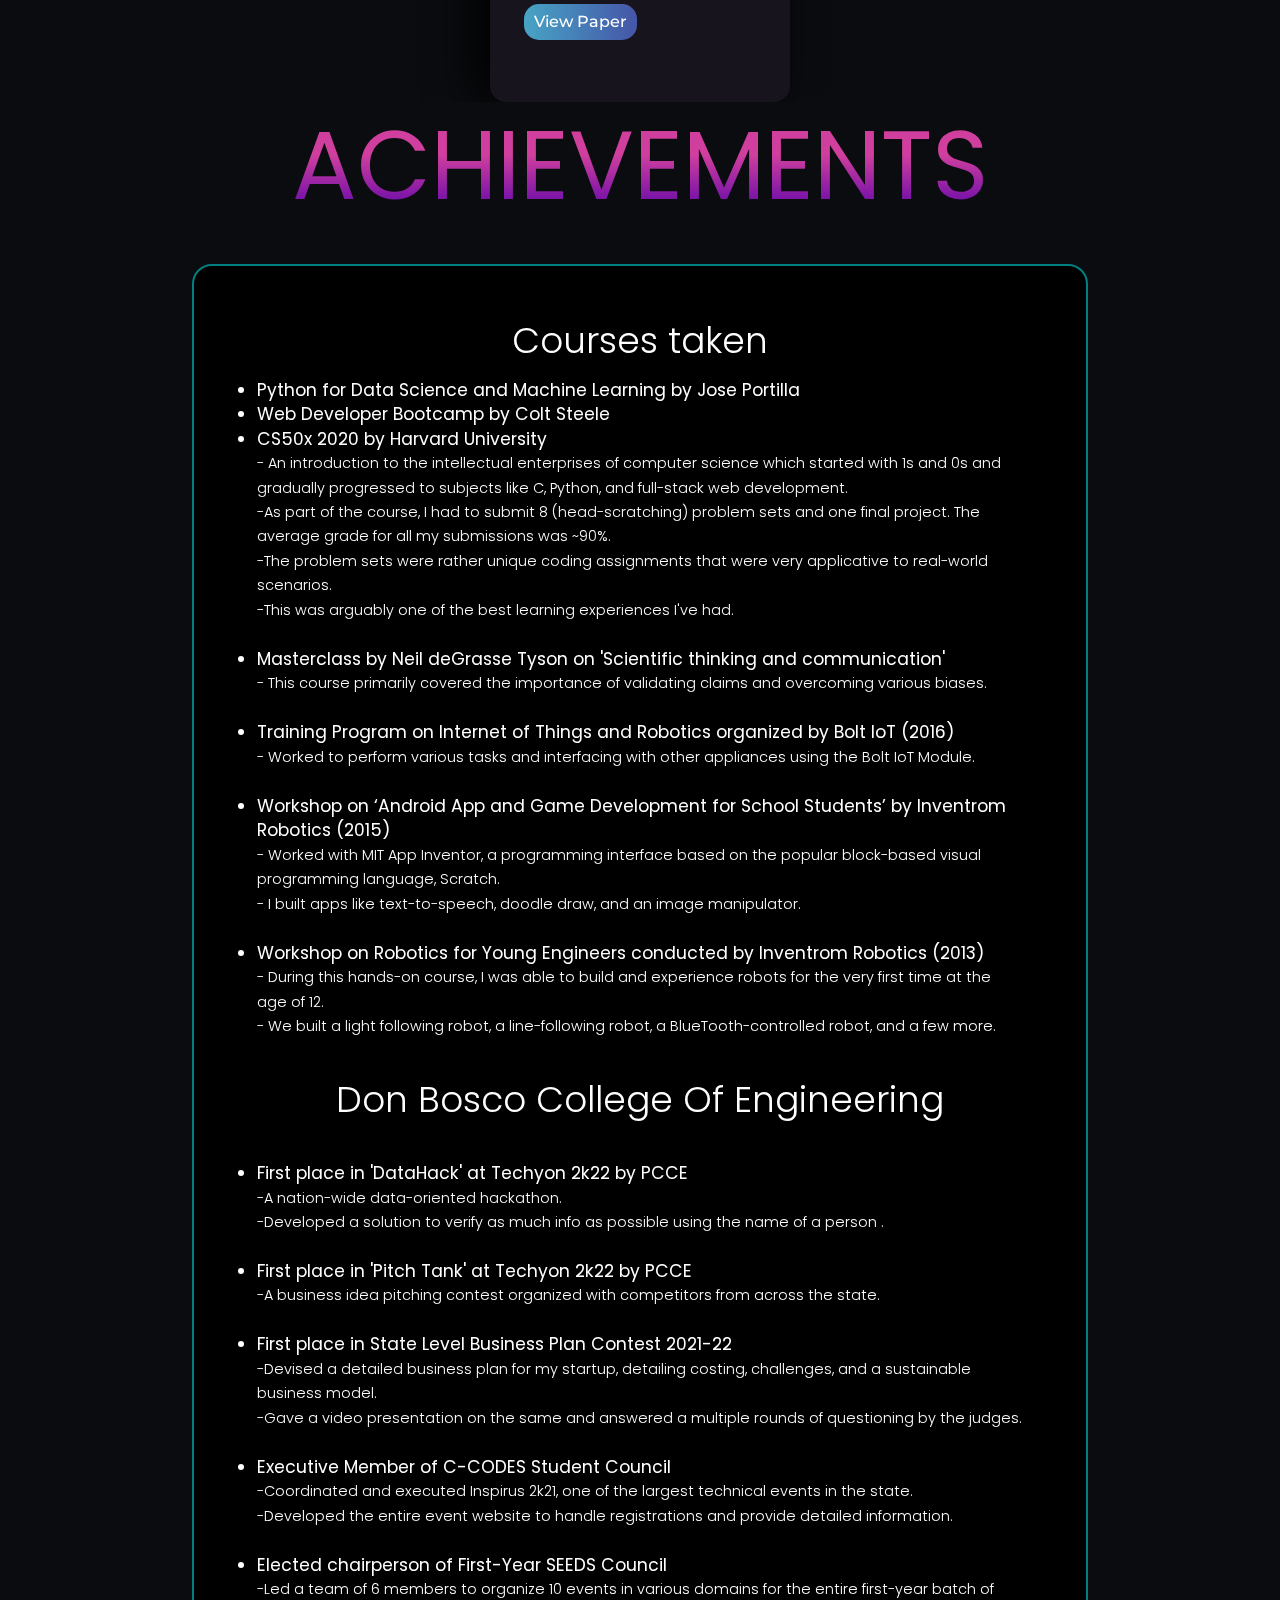
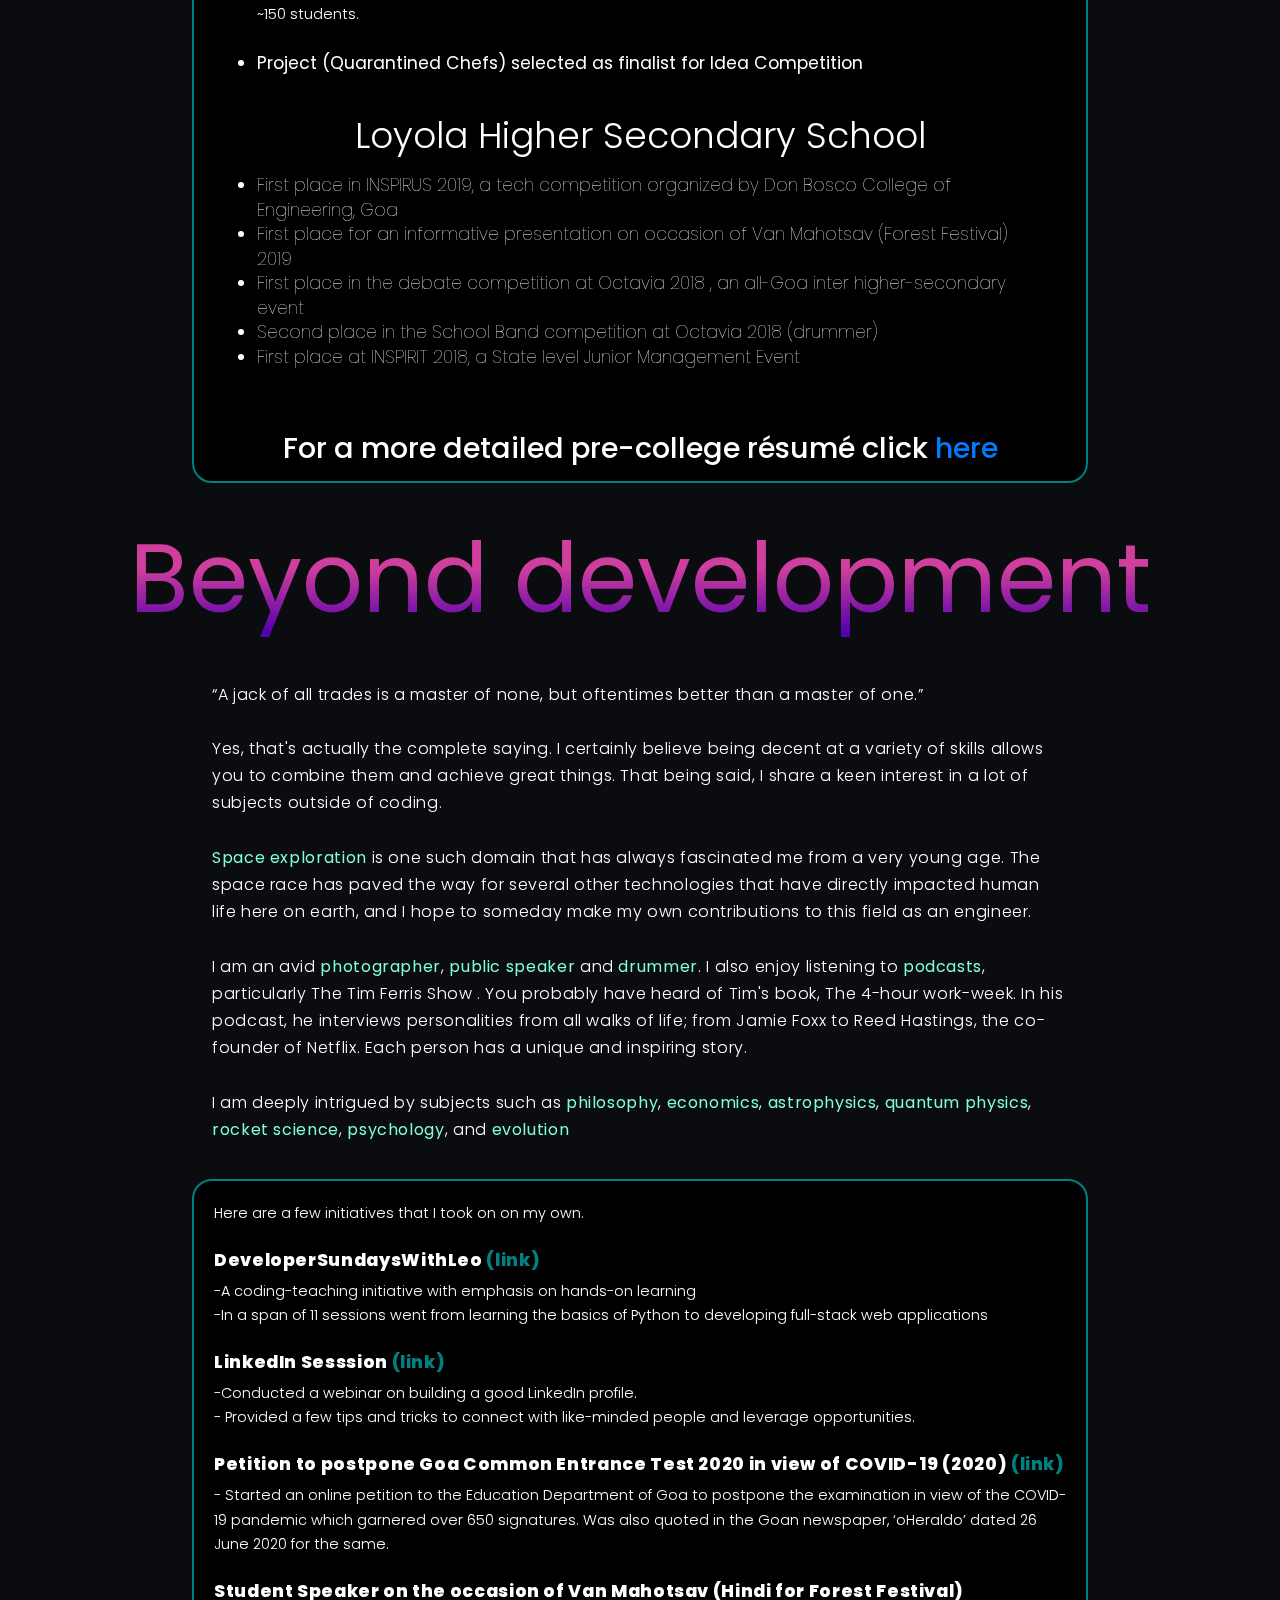
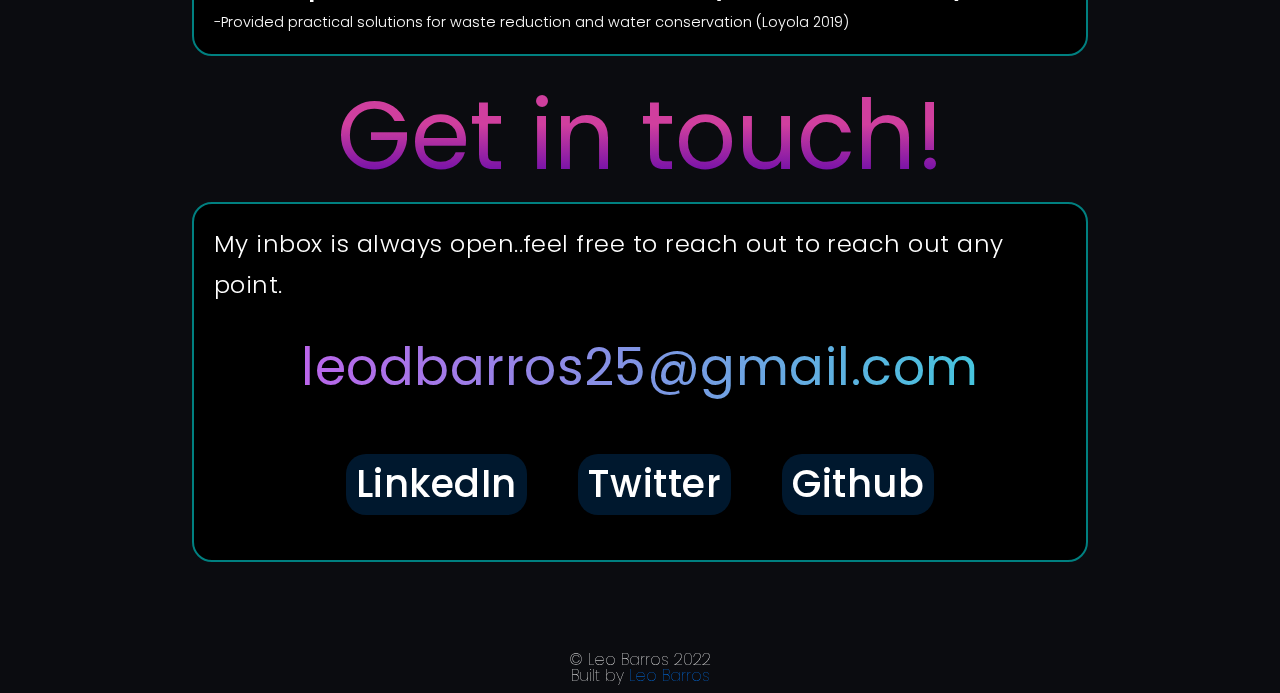
==== commit 4602e389: "updates" ====
--- a/index.html
+++ b/index.html
@@ -61,8 +61,8 @@
               <br><br>I have experience working in:<br>
             <span style="font-weight: 400;">Languages:</span> C, C++, Javascript, Python<br>
             <span style="font-weight: 400;"> Web Frameworks & Libraries: </span> NodeJS, ReactJS, Next.js, Flask, Bootstrap<br>
-            <span style="font-weight: 400;">Data visualization and analysis:</span> NumPy, Pandas, Seaborn, Matplotlib, Scikit-learn </span>
-            <span style="font-weight: 400;">Markups:</span> HTML5, CSS<br><span style="font-weight: 400;">Database Management:</span> SQLite3, PostgreSQL, MongoDB<br>
+            <span style="font-weight: 400;">Data visualization and analysis:</span> NumPy, Pandas, Seaborn, Matplotlib, Scikit-learn </span><br>
+            <span style="font-weight: 400;">Database Management:</span> SQLite3, PostgreSQL, MongoDB<br>
         </div>
         </section>
         <section class="et-slide s2" id="projects"><br><br><br>
@@ -175,7 +175,26 @@
                  </header>
                  </div>
               </article>
-             
+              <article class="mini-card module module-article article" id="mini-post-278746">
+                <div class="project ticketflix">
+                 <header class="mini-article-card-header">
+                    <div class="mini-article-card-title">
+                       <h2 class="">
+                          <div class="article-card-header read-article">
+                            <div class="project-title">TicketFlix</div><br><br>
+                          </div>
+                       </h2>
+                    </div>
+                    <div class="project-text">
+                        A mobile-centric movie ticket booking system that incorportates OTP authentication and dynamically issues QR-coded e-tickets.<br><br><br><br>
+                     </div>
+                     <br><br>
+                     <a href="pdfs/TicketFlix.pdf" target="_blank" rel="noopener noreferrer">
+                     <div class="project-button">View Project</div>
+                     </a>
+                 </header>
+                 </div>
+              </article>
    
             </div>
             <h1>Machine learning projects</h1>
@@ -266,6 +285,37 @@
                   </header>
                   </div>
                </article>
+               </div>
+
+
+               <h1>Research work</h1>
+
+              <div class="mini-card-grid">
+
+               <article class="mini-card module module-article article" id="mini-post-278746">
+                
+                 <div class="project settheory">
+                  <header class="mini-article-card-header">
+                     <div class="mini-article-card-title">
+                        <h2 class="">
+                           <div class="article-card-header read-article">
+                             <div class="project-title">Set theoretic data structures</div><br><br>
+                           </div>
+                        </h2>
+                     </div>
+                     <div class="project-text">
+                       A review paper of the 'Description of a set-theoretic data structure' by David L. Childs<br><br>
+                      </div>
+                      <br><br><br><br><br>
+                      <a href="pdfs/Math review paper.pdf" target="_blank" rel="noopener noreferrer">
+                      <div class="project-button">View Paper</div>
+                      </a>
+                  </header>
+                  </div>
+               </article>
+ 
+               
+               
                </div>
         
         </section>
@@ -295,6 +345,11 @@
         
       <br><br>
         <div class="title">Don Bosco College Of Engineering</div><br>
+        <br><li>First place in 'DataHack' at Techyon 2k22 by PCCE</li>
+        -A nation-wide data-oriented hackathon.<br>
+        -Developed a solution to verify as much info as possible using the name of a person .<br>
+        <br><li>First place in 'Pitch Tank' at Techyon 2k22 by PCCE</li>
+        -A business idea pitching contest organized with competitors from across the state.<br>
         <br><li>First place in State Level Business Plan Contest 2021-22</li>
         -Devised a detailed business plan for my startup, detailing costing, challenges, and a sustainable business model.<br>
         -Gave a video presentation on the same and answered a multiple rounds of questioning by the judges.<br>
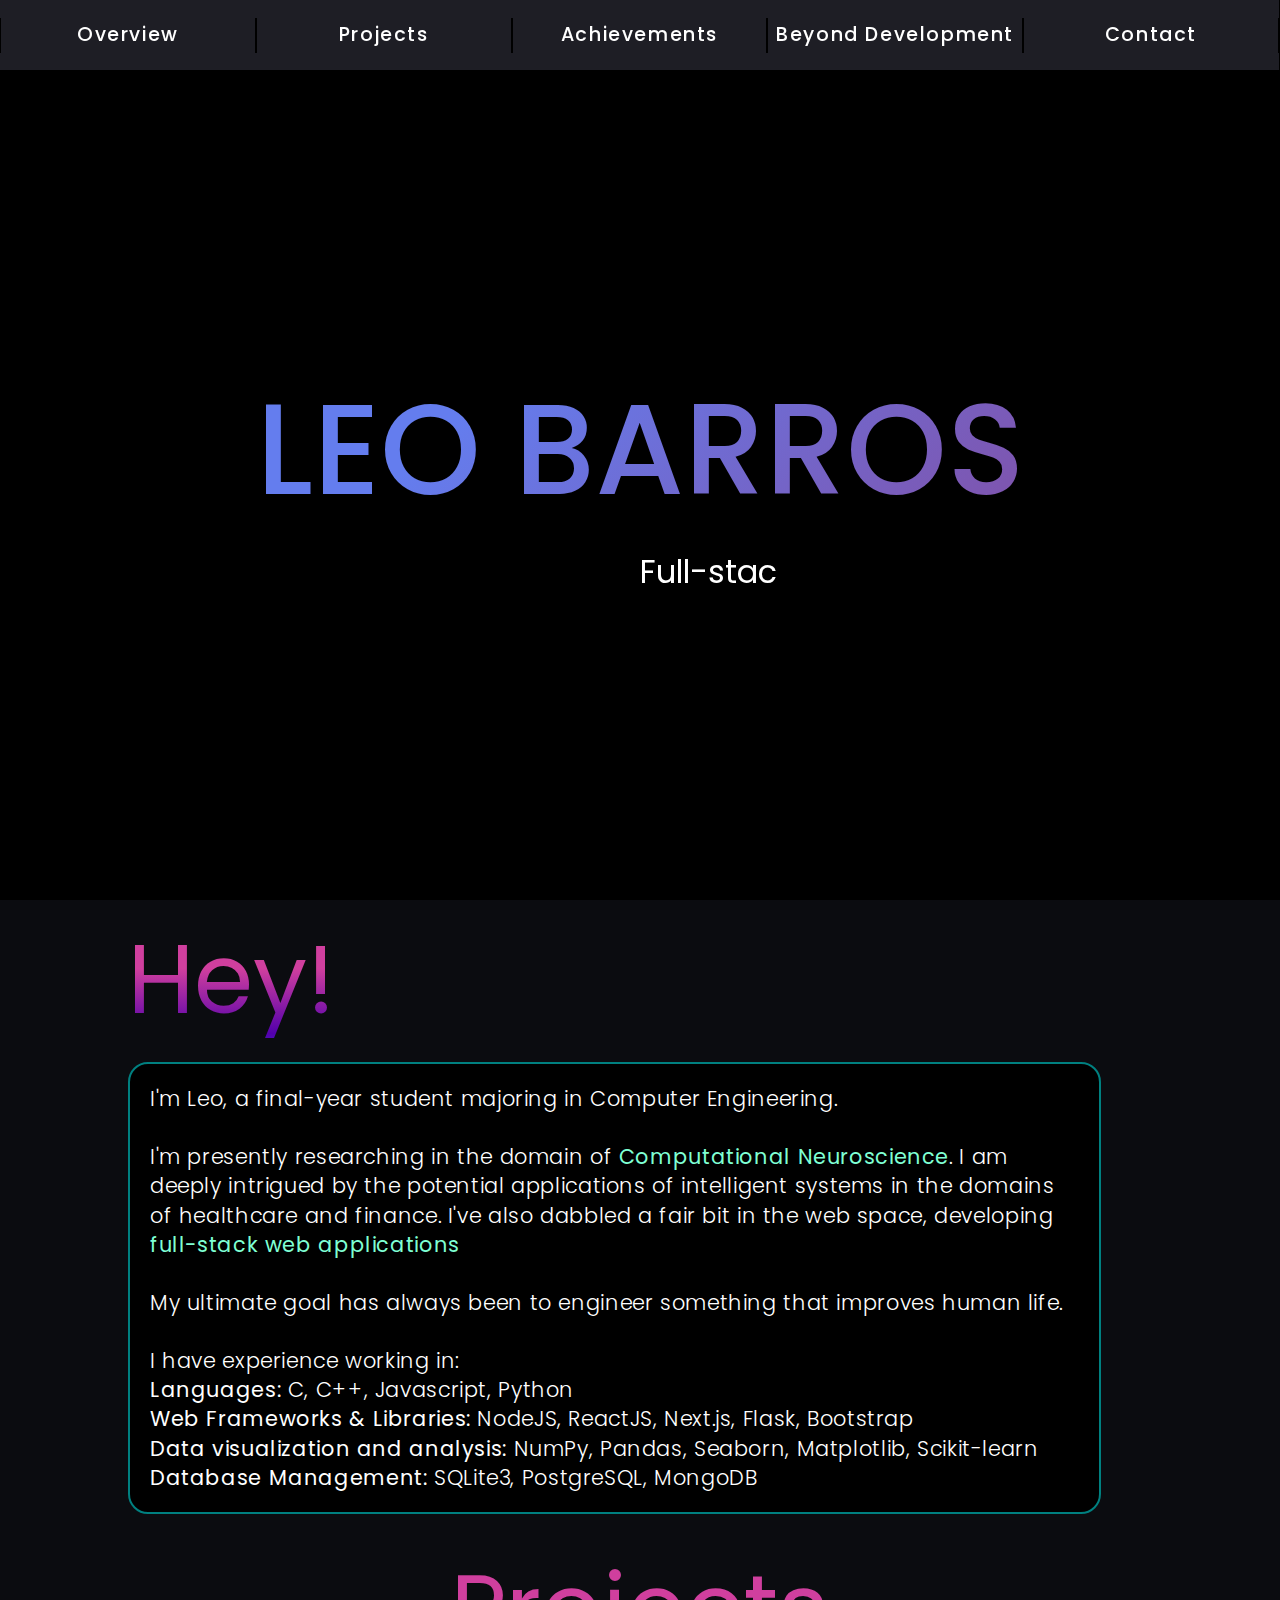
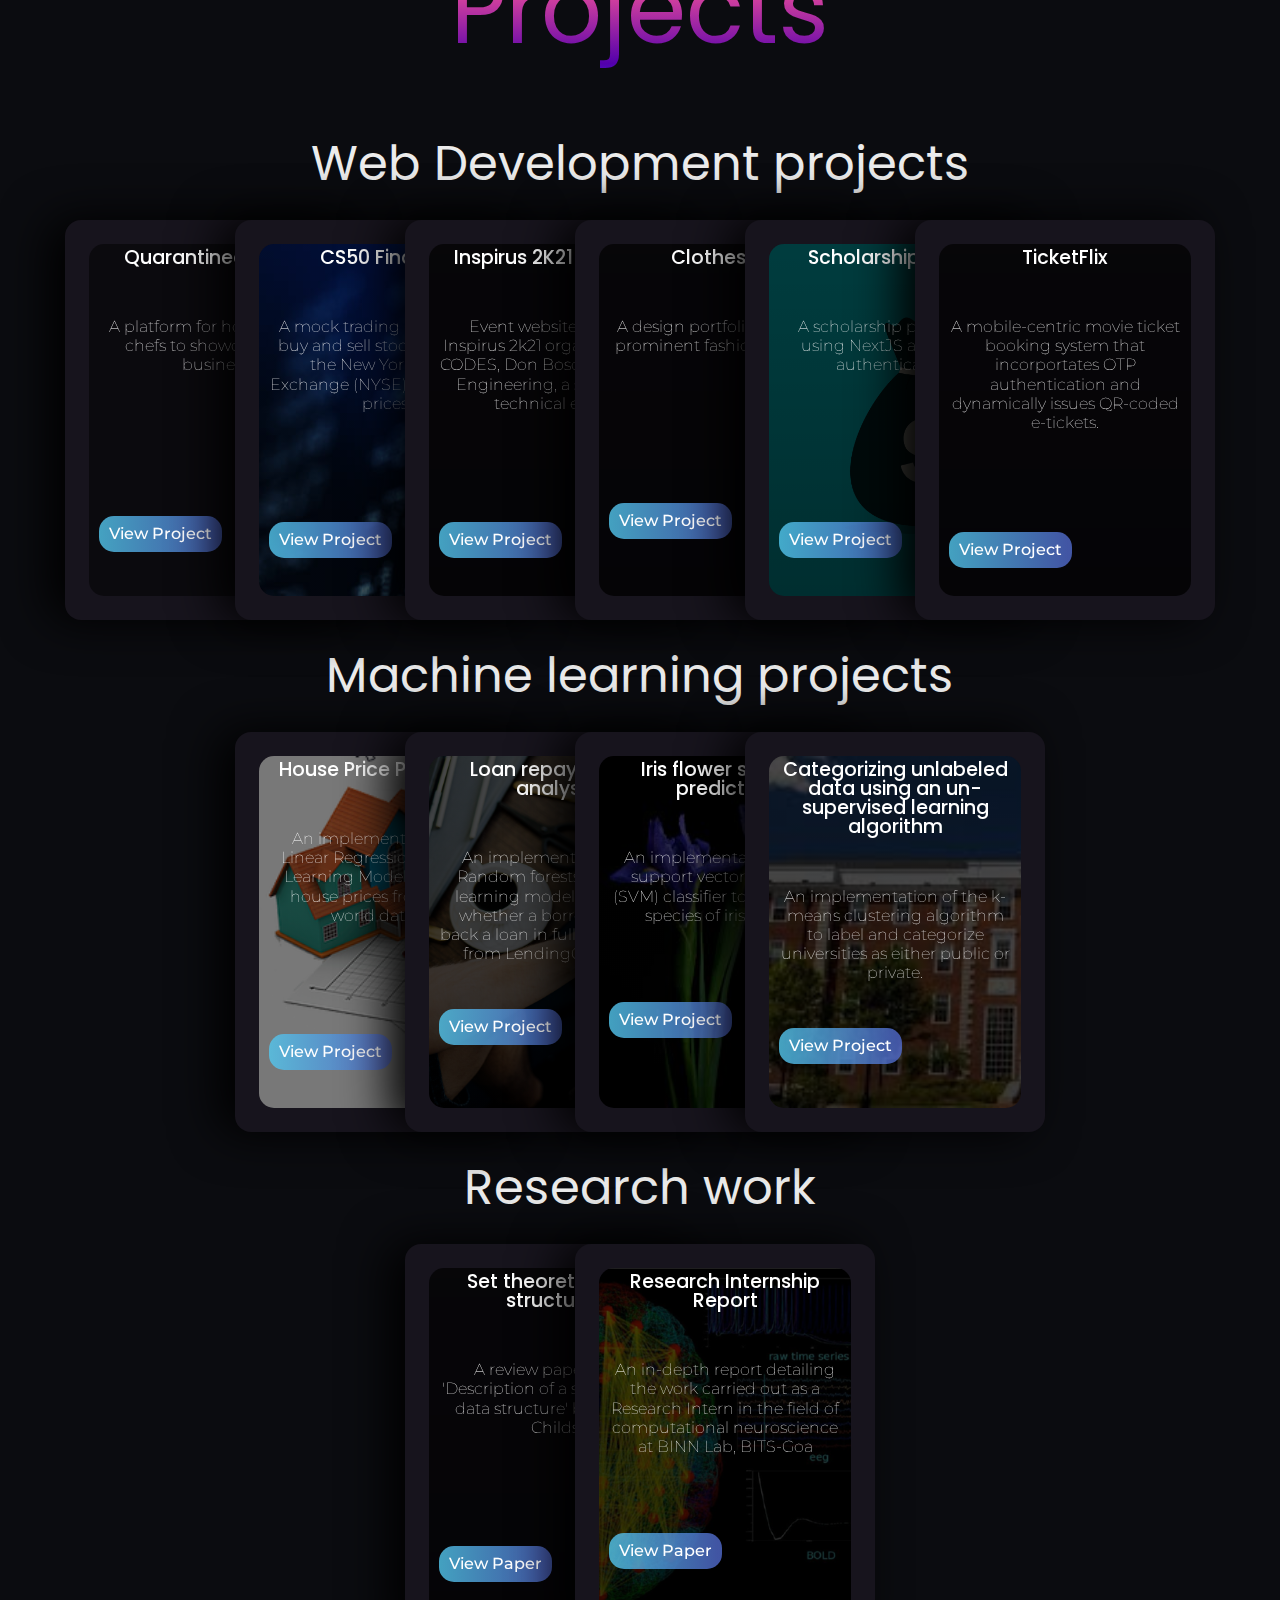
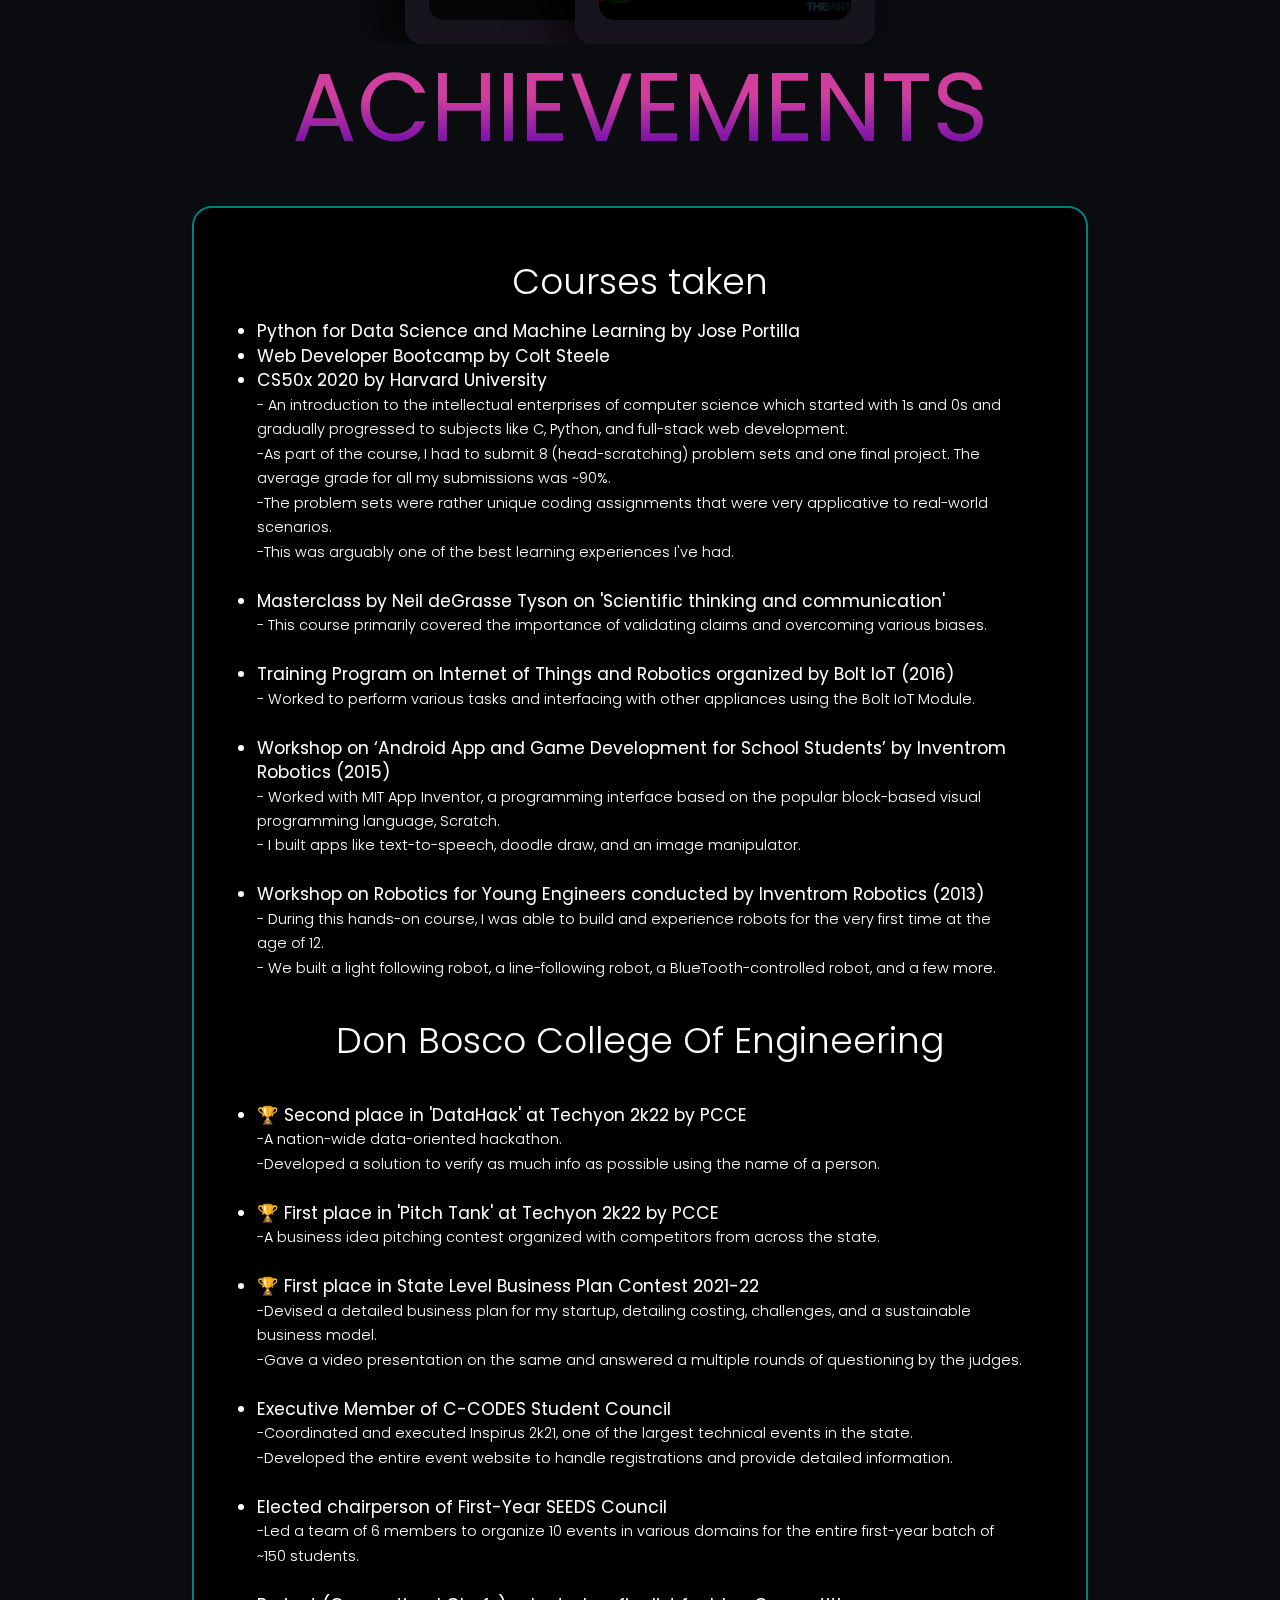
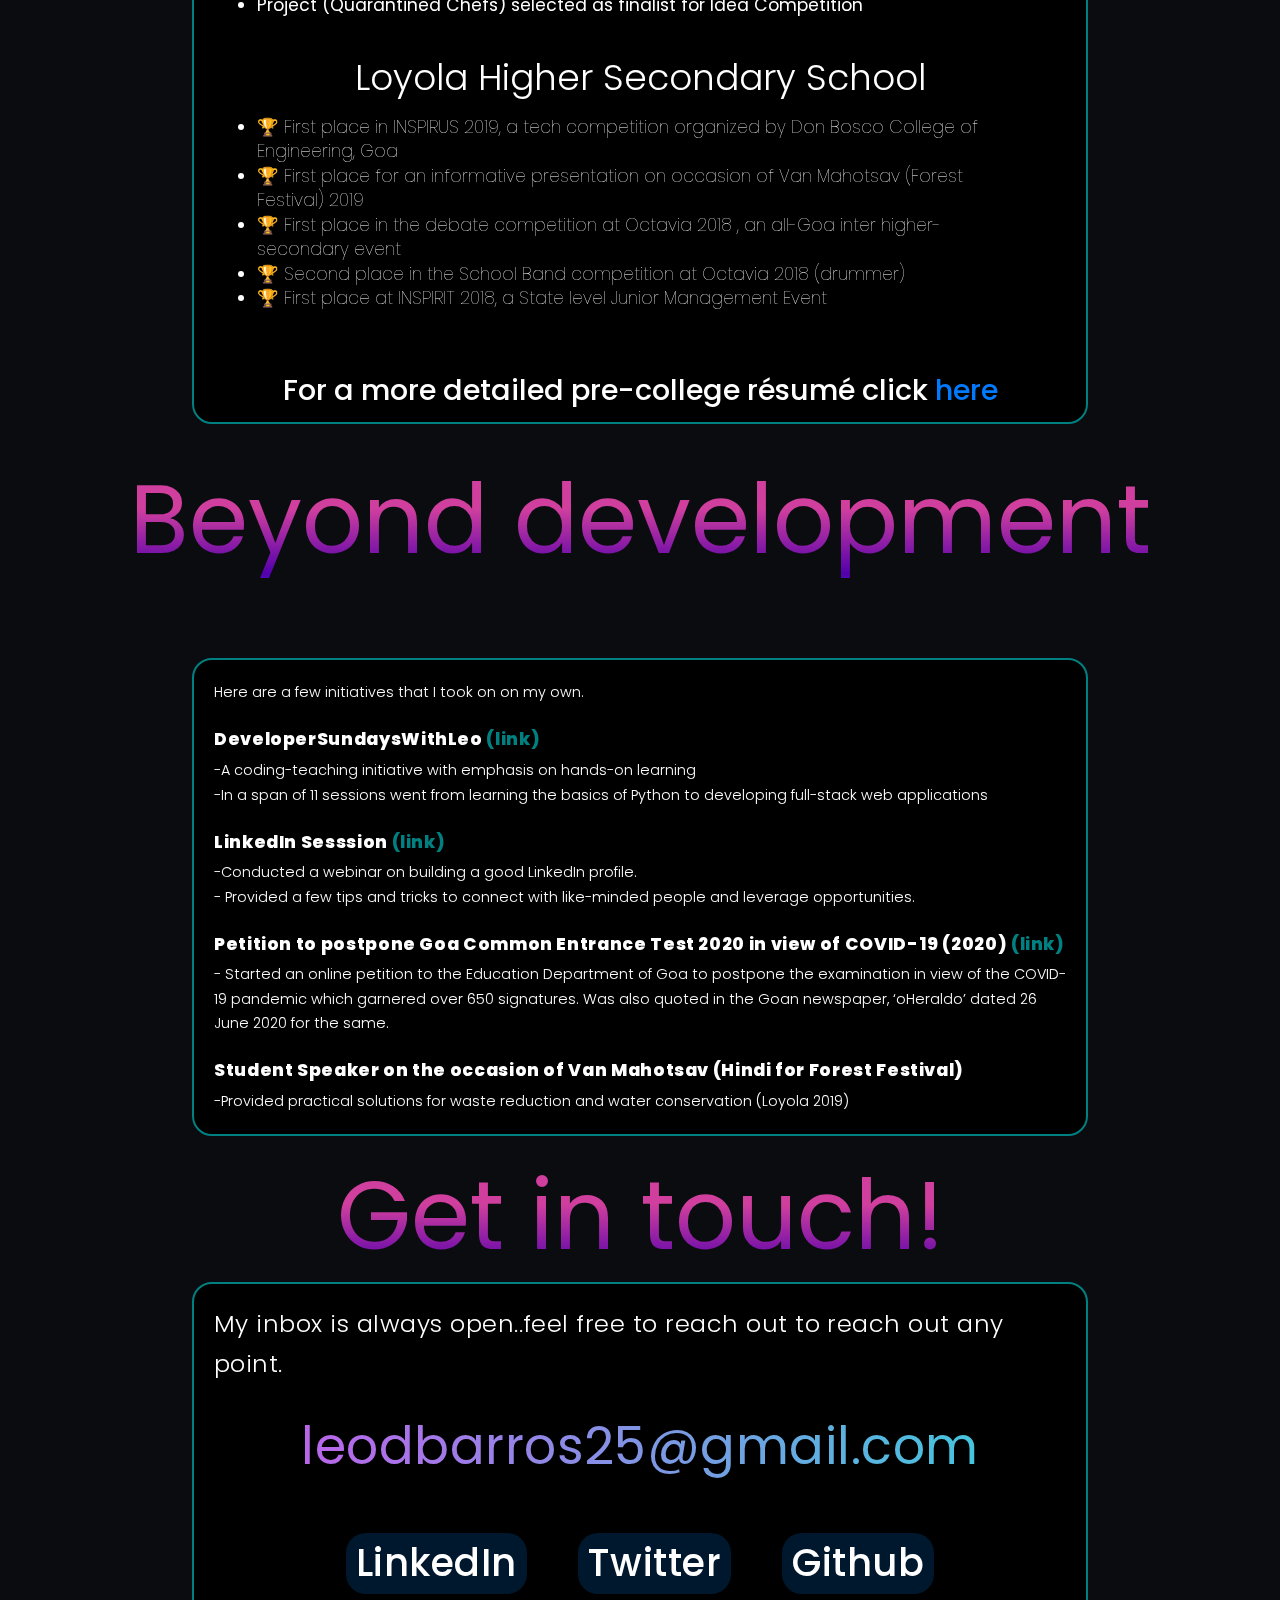
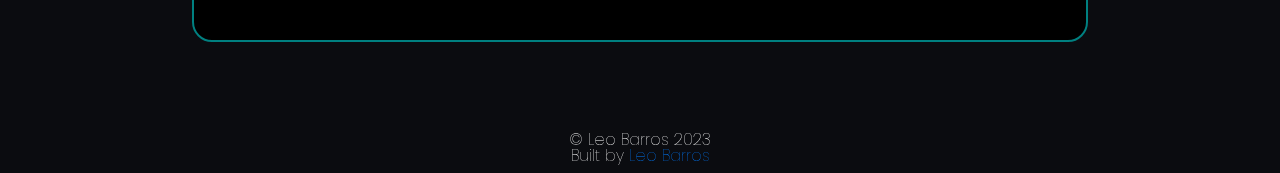
==== commit cafd079f: "updates" ====
--- a/index.html
+++ b/index.html
@@ -52,11 +52,11 @@
           <div class="hey text-white">Hey!</div><br>
           
           <div class="tech-stackm">
-             I'm Leo, a sophomore majoring in Computer Engineering, exploring the vast domain of Computer
-              Science. <br><br>
-              I love learning new technologies and am presently delving into the world of <div class="gradient-text">Machine Learning</div>.
-              I am deeply intrigued by the potential applications of machine learning in the 
-              domain of healthcare, especially genetics. I also have experience in developing <div class="gradient-text">full-stack web applications</div><br><br>My ultimate goal has always been to use my skills as an engineer to contribute to something that 
+             I'm Leo, a final-year student majoring in Computer Engineering. <br><br>
+             I'm presently researching in the domain of <div class="gradient-text">Computational Neuroscience</div>.
+
+              I am deeply intrigued by the potential applications of intelligent systems in the 
+              domains of healthcare and finance. I've also dabbled a fair bit in the web space, developing <div class="gradient-text">full-stack web applications</div><br><br>My ultimate goal has always been to engineer something that 
               improves human life.
               <br><br>I have experience working in:<br>
             <span style="font-weight: 400;">Languages:</span> C, C++, Javascript, Python<br>
@@ -65,6 +65,7 @@
             <span style="font-weight: 400;">Database Management:</span> SQLite3, PostgreSQL, MongoDB<br>
         </div>
         </section>
+     
         <section class="et-slide s2" id="projects"><br><br><br>
           <div class="hey">Projects</div><br><br>
 
@@ -315,7 +316,28 @@
                </article>
  
                
-               
+               <article class="mini-card module module-article article" id="mini-post-278746">
+                
+                <div class="project internshiprep">
+                 <header class="mini-article-card-header">
+                    <div class="mini-article-card-title">
+                       <h2 class="">
+                          <div class="article-card-header read-article">
+                            <div class="project-title">Research Internship Report</div><br><br>
+                          </div>
+                       </h2>
+                    </div>
+                    <div class="project-text">
+                      An in-depth report detailing the work carried out as a Research Intern in the 
+                      field of computational neuroscience at BINN Lab, BITS-Goa<br><br>
+                     </div>
+                     <br><br><br>
+                     <a href="pdfs/Internship Report for website_compressed.pdf" target="_blank" rel="noopener noreferrer">
+                     <div class="project-button">View Paper</div>
+                     </a>
+                 </header>
+                 </div>
+              </article>
                </div>
         
         </section>
@@ -323,7 +345,7 @@
           <br>
           <div class="hey">ACHIEVEMENTS</div><br><br>
           <div class="outreach">
-    <ul type="disc">
+      <ul type="list">
       <div class="title">Courses taken</div><br>
       <li>Python for Data Science and Machine Learning by Jose Portilla</li>
       <li>Web Developer Bootcamp by Colt Steele</li>
@@ -345,12 +367,12 @@
         
       <br><br>
         <div class="title">Don Bosco College Of Engineering</div><br>
-        <br><li>First place in 'DataHack' at Techyon 2k22 by PCCE</li>
+        <br><li>🏆 Second place in 'DataHack' at Techyon 2k22 by PCCE</li>
         -A nation-wide data-oriented hackathon.<br>
-        -Developed a solution to verify as much info as possible using the name of a person .<br>
-        <br><li>First place in 'Pitch Tank' at Techyon 2k22 by PCCE</li>
+        -Developed a solution to verify as much info as possible using the name of a person.<br>
+        <br><li>🏆 First place in 'Pitch Tank' at Techyon 2k22 by PCCE</li>
         -A business idea pitching contest organized with competitors from across the state.<br>
-        <br><li>First place in State Level Business Plan Contest 2021-22</li>
+        <br><li>🏆 First place in State Level Business Plan Contest 2021-22</li>
         -Devised a detailed business plan for my startup, detailing costing, challenges, and a sustainable business model.<br>
         -Gave a video presentation on the same and answered a multiple rounds of questioning by the judges.<br>
         <br><li>Executive Member of C-CODES Student Council</li>
@@ -363,11 +385,11 @@
       <br><br>
       <div class="loyola">
         <div class="title">Loyola Higher Secondary School</div><br>
-         <li> First place in INSPIRUS 2019, a tech competition organized by Don Bosco College of Engineering, Goa</li>
-         <li>First place for an informative presentation on occasion of Van Mahotsav (Forest Festival) 2019</li>
-          <li>First place in the debate competition at Octavia 2018 , an all-Goa inter higher-secondary event</li>
-          <li>Second place in the School Band competition at Octavia 2018 (drummer)</li>
-            <li>First place at INSPIRIT 2018, a State level Junior Management Event</li>
+         <li>🏆 First place in INSPIRUS 2019, a tech competition organized by Don Bosco College of Engineering, Goa</li>
+         <li>🏆 First place for an informative presentation on occasion of Van Mahotsav (Forest Festival) 2019</li>
+          <li>🏆 First place in the debate competition at Octavia 2018 , an all-Goa inter higher-secondary event</li>
+          <li>🏆 Second place in the School Band competition at Octavia 2018 (drummer)</li>
+            <li>🏆 First place at INSPIRIT 2018, a State level Junior Management Event</li>
           </div>
        </ul><br>
 
@@ -387,7 +409,7 @@
           -->
           <div class="hey">Beyond development</div><br>
           <div class="sub-box">
-            “A jack of all trades is a master of none, but oftentimes better than a master of one.”<br><br>
+            <!-- “A jack of all trades is a master of none, but oftentimes better than a master of one.”<br><br>
             Yes, that's actually the complete saying. I certainly believe being decent at a variety of skills
             allows you to combine them and achieve great things. 
             That being said, I share a keen interest in a lot of subjects outside of coding.<br><br>
@@ -402,7 +424,7 @@
             Reed Hastings, the co-founder of Netflix. Each person has a unique and inspiring story.<br><br>
             I am deeply intrigued by subjects such as <div class="gradient-text">philosophy</div>, <div class="gradient-text">economics</div>, <div class="gradient-text">astrophysics</div>, <div class="gradient-text">quantum physics</div>, 
             <div class="gradient-text">rocket science</div>, <div class="gradient-text">psychology</div>, and <div class="gradient-text">evolution</div>
-              
+               -->
           </div><br>
             <div class="outreach">
 
@@ -445,7 +467,7 @@
             
          
         
-         <footer style="text-align:center; width: 100%;"><div class="text-white" style=" font-size: 1em;font-weight: 100;">&#169; Leo Barros 2022 <br> Built by <a href="https://www.linkedin.com/in/leodbarros/">Leo Barros</a></div> </footer>
+         <footer style="text-align:center; width: 100%;"><div class="text-white" style=" font-size: 1em;font-weight: 100;">&#169; Leo Barros 2023 <br> Built by <a href="https://www.linkedin.com/in/leodbarros/">Leo Barros</a></div> </footer>
         </section>
        
       </main>
--- a/style.css
+++ b/style.css
@@ -247,6 +247,31 @@
   background-size: cover;
   background-blend-mode: darken;
 }
+
+.settheory{
+  background: linear-gradient( rgba(0, 0, 0, 0.699), rgba(0, 0, 0, 0.767) ), url("images/set-theory.png");
+  z-index: 2;
+  backdrop-filter: blur(400px);
+  background-size: cover;
+  background-blend-mode: darken;
+}
+.ticketflix{
+  background: linear-gradient( rgba(0, 0, 0, 0.699), rgba(0, 0, 0, 0.767) ), url("images/movietheatre.jpeg");
+  z-index: 2;
+  backdrop-filter: blur(400px);
+  background-size: cover;
+  background-blend-mode: darken;
+}
+
+.internshiprep
+{
+  background: linear-gradient( rgba(0, 0, 0, 0.699), rgba(0, 0, 0, 0.767) ), url("images/tvb.png");
+  z-index: 2;
+  backdrop-filter: blur(400px);
+  background-size: cover;
+  background-position: 20rem ;
+  background-blend-mode: darken;
+}
 .project-text{
   padding: 10px;
   font-family: 'Montserrat', sans-serif;
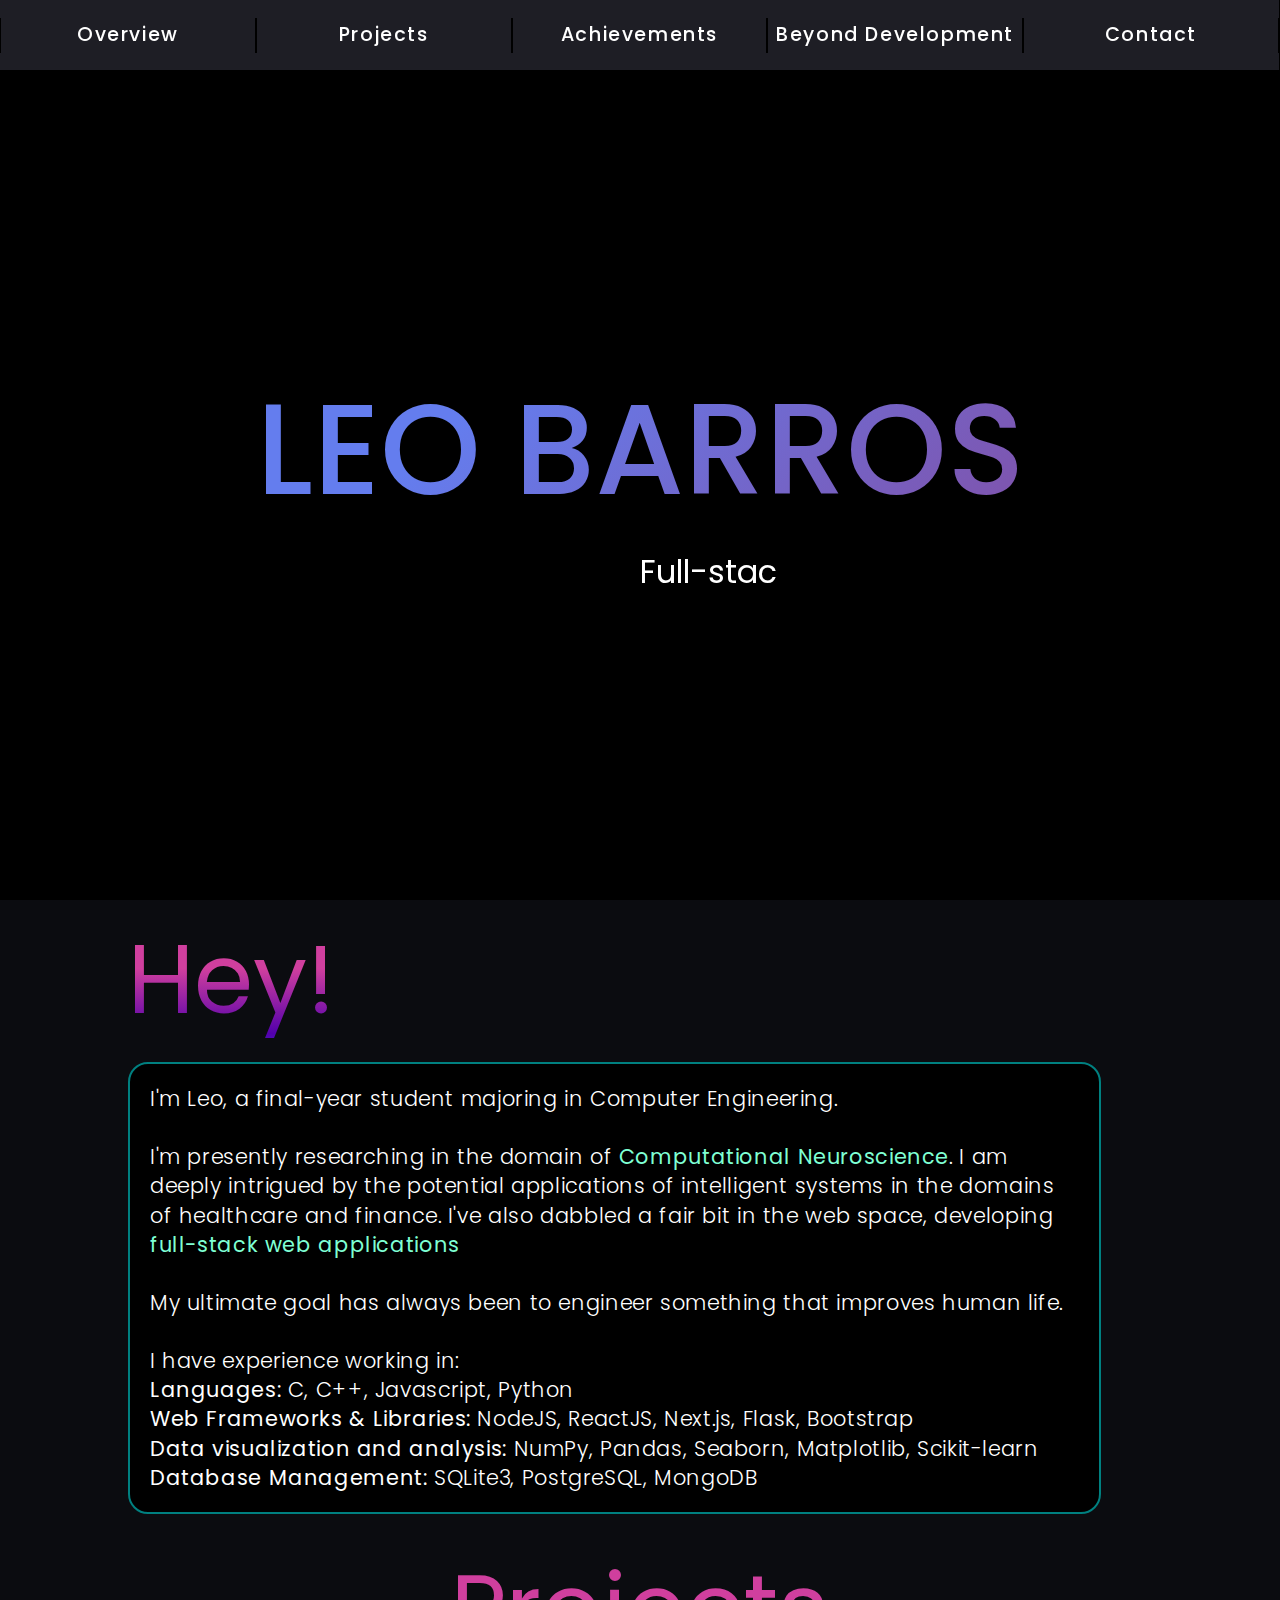
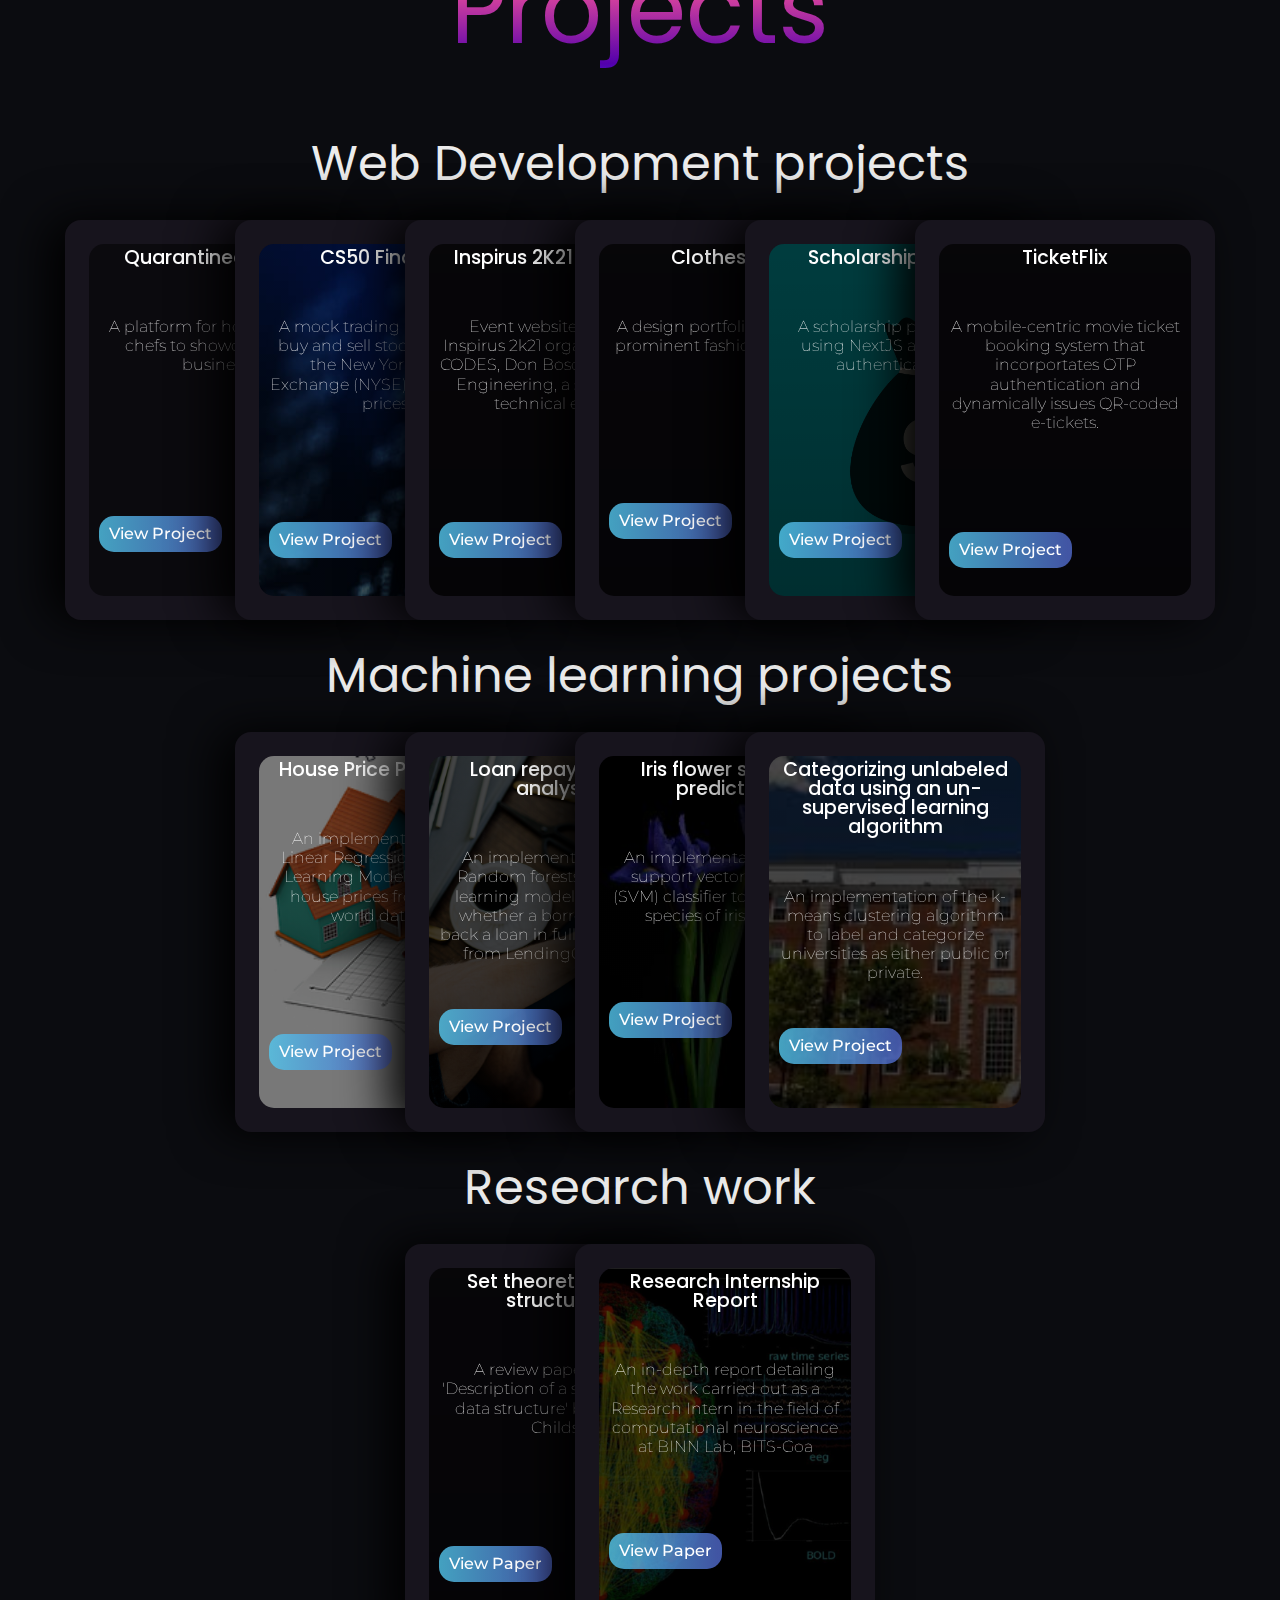
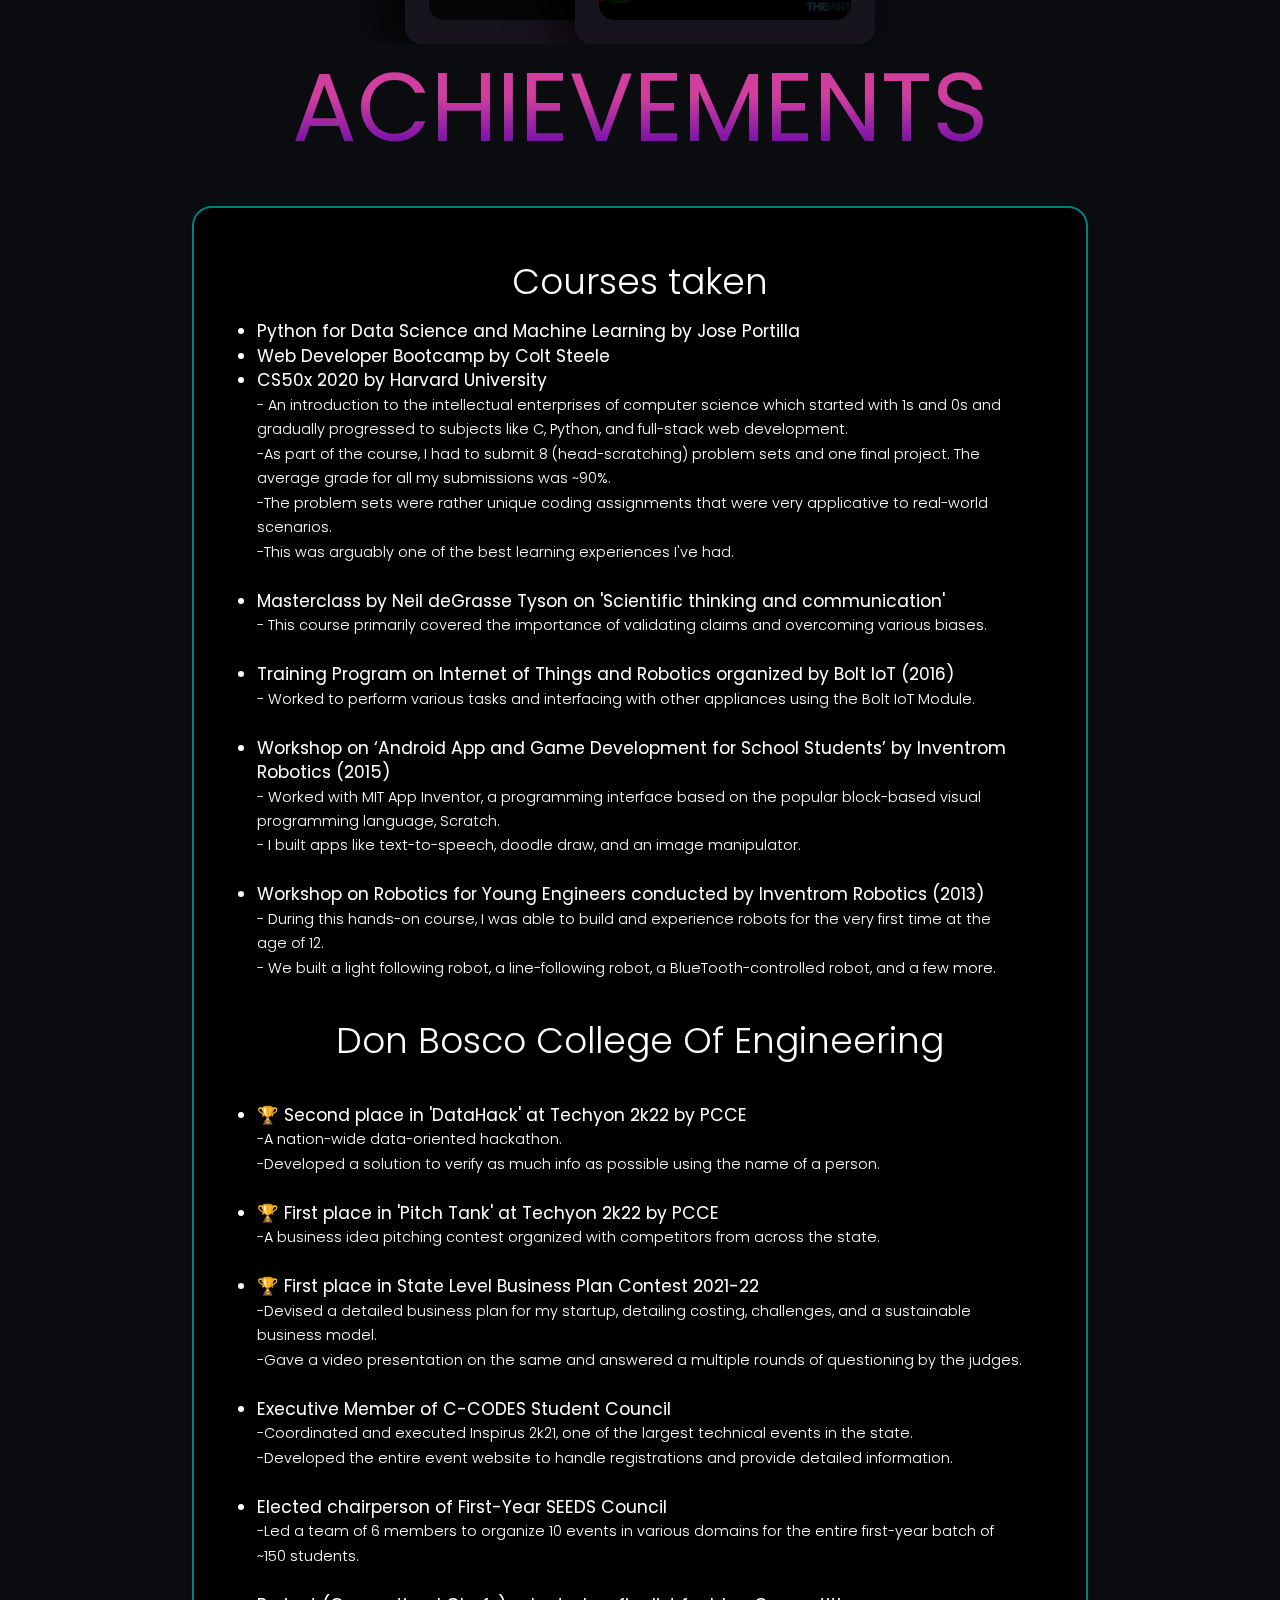
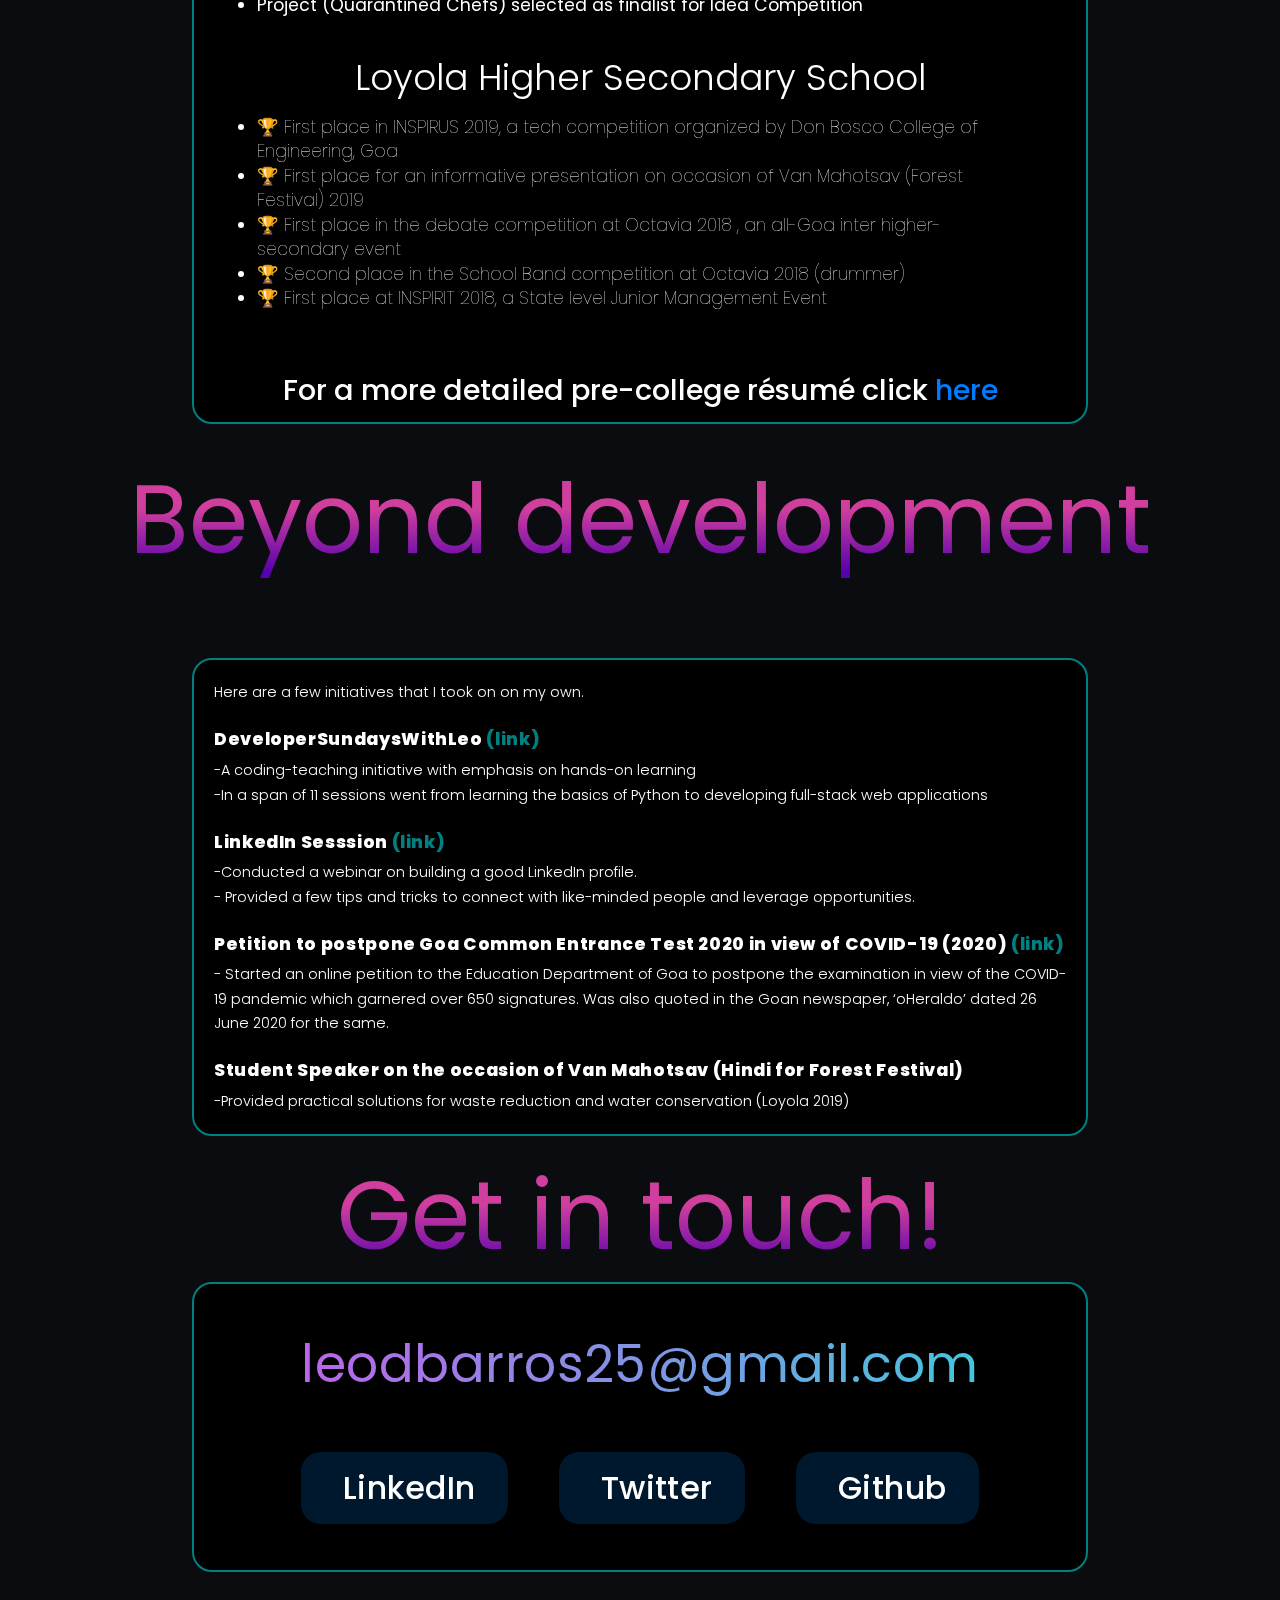
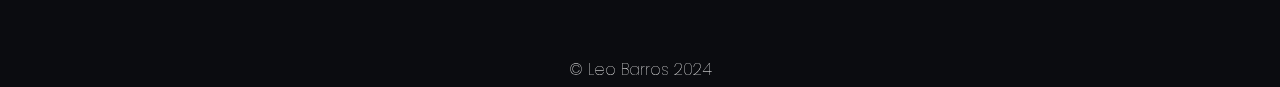
==== commit fc3db0e0: "updates" ====
--- a/index.html
+++ b/index.html
@@ -149,7 +149,7 @@
                         A design portfolio built for a prominent fashion designer.<br><br><br><br>
                      </div>
                      <br><br><br><br><br>
-                     <a href="https://clotheslinegoa.netlify.app/#" target="_blank" rel="noopener noreferrer">
+                     <a href="https://clotheslinegoa.com" target="_blank" rel="noopener noreferrer">
                      <div class="project-button">View Project</div>
                      </a>
                  </header>
@@ -450,7 +450,7 @@
           <div class="hey">Get in touch!</div>
           <div class="outreach social">
             <div class="social-text">
-          My inbox is always open..feel free to reach out to reach out any point.<br>
+          
         </div>
           
             <h2 class="email"><br><a href = "mailto:leodbarros25@gmail.com">leodbarros25@gmail.com</a><br><br></h2>
@@ -467,7 +467,7 @@
             
          
         
-         <footer style="text-align:center; width: 100%;"><div class="text-white" style=" font-size: 1em;font-weight: 100;">&#169; Leo Barros 2023 <br> Built by <a href="https://www.linkedin.com/in/leodbarros/">Leo Barros</a></div> </footer>
+         <footer style="text-align:center; width: 100%;"><div class="text-white" style=" font-size: 1em;font-weight: 100;">&#169; Leo Barros 2024 </footer>
         </section>
        
       </main>
--- a/style.css
+++ b/style.css
@@ -498,9 +498,14 @@
   font-weight: 500;
   color: rgb(255, 255, 255);
   background-color: #00182e;
-  font-size: 3vw;
+  font-size: 2rem;
   border-radius: 20px;
   margin: 2vw 2vw;
+  padding: 1rem 2rem;
+}
+.social-button i
+{
+  margin-right: 0.6rem;
 }
 .social-links a{
   text-decoration: none;
@@ -627,16 +632,29 @@
     }
     .social h2{
       font-size: 5vw;
-      font-weight: 600;
+      font-weight: 500;
+    }
+    .social-links
+    {
+      width: 100%;
+      flex-wrap: nowrap;
+
     }
     .social-text{
       font-size: 4vw;
       line-height: 1.1em;
       letter-spacing: 0.05em;
     }
+    .social-button i
+    {
+      margin-right: 0.2rem;
+      
+    }
     .social-button{
-      padding:6px;
-      font-size: 4vw;
+      padding: 0.2rem 0.5rem;
+      font-size: 1rem;
+      margin: 0.5rem 0.5rem;
+      border-radius: 0.5rem;
     }
     .resume{
       font-size: 5vw;
